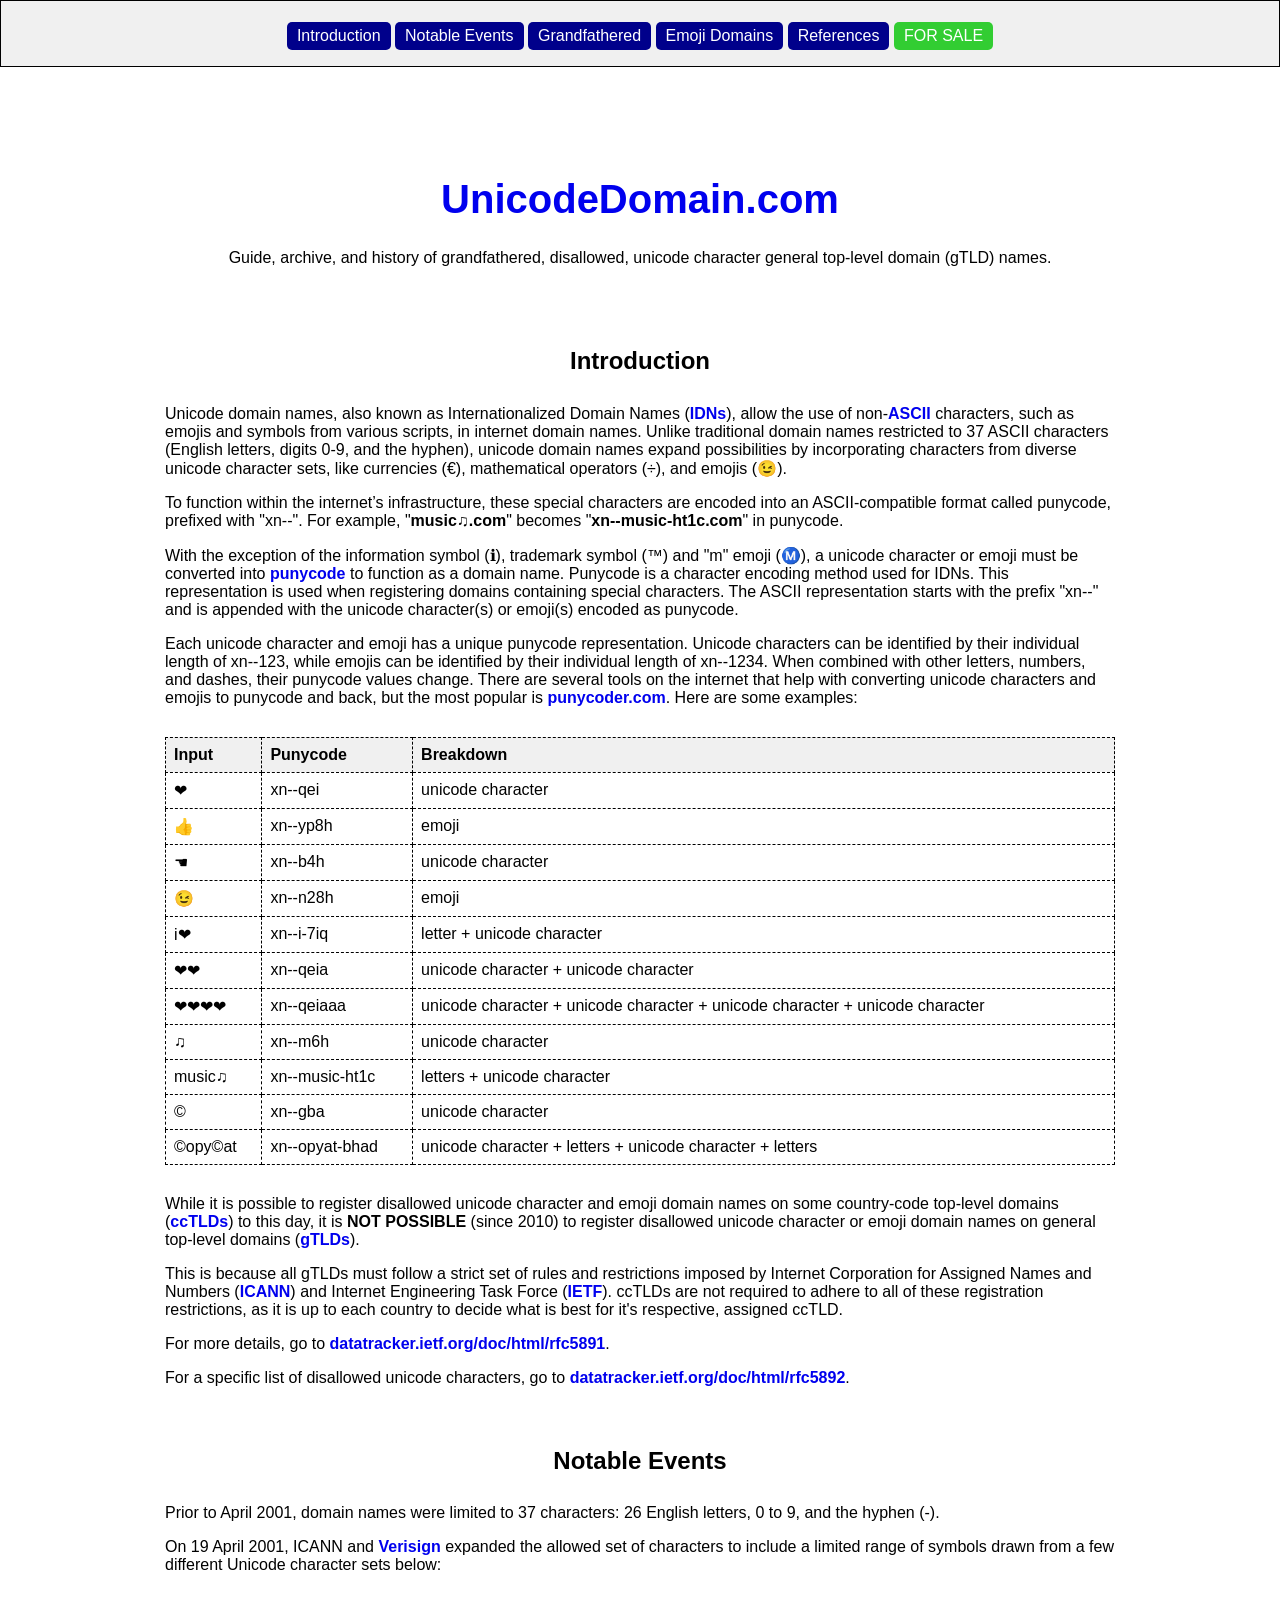
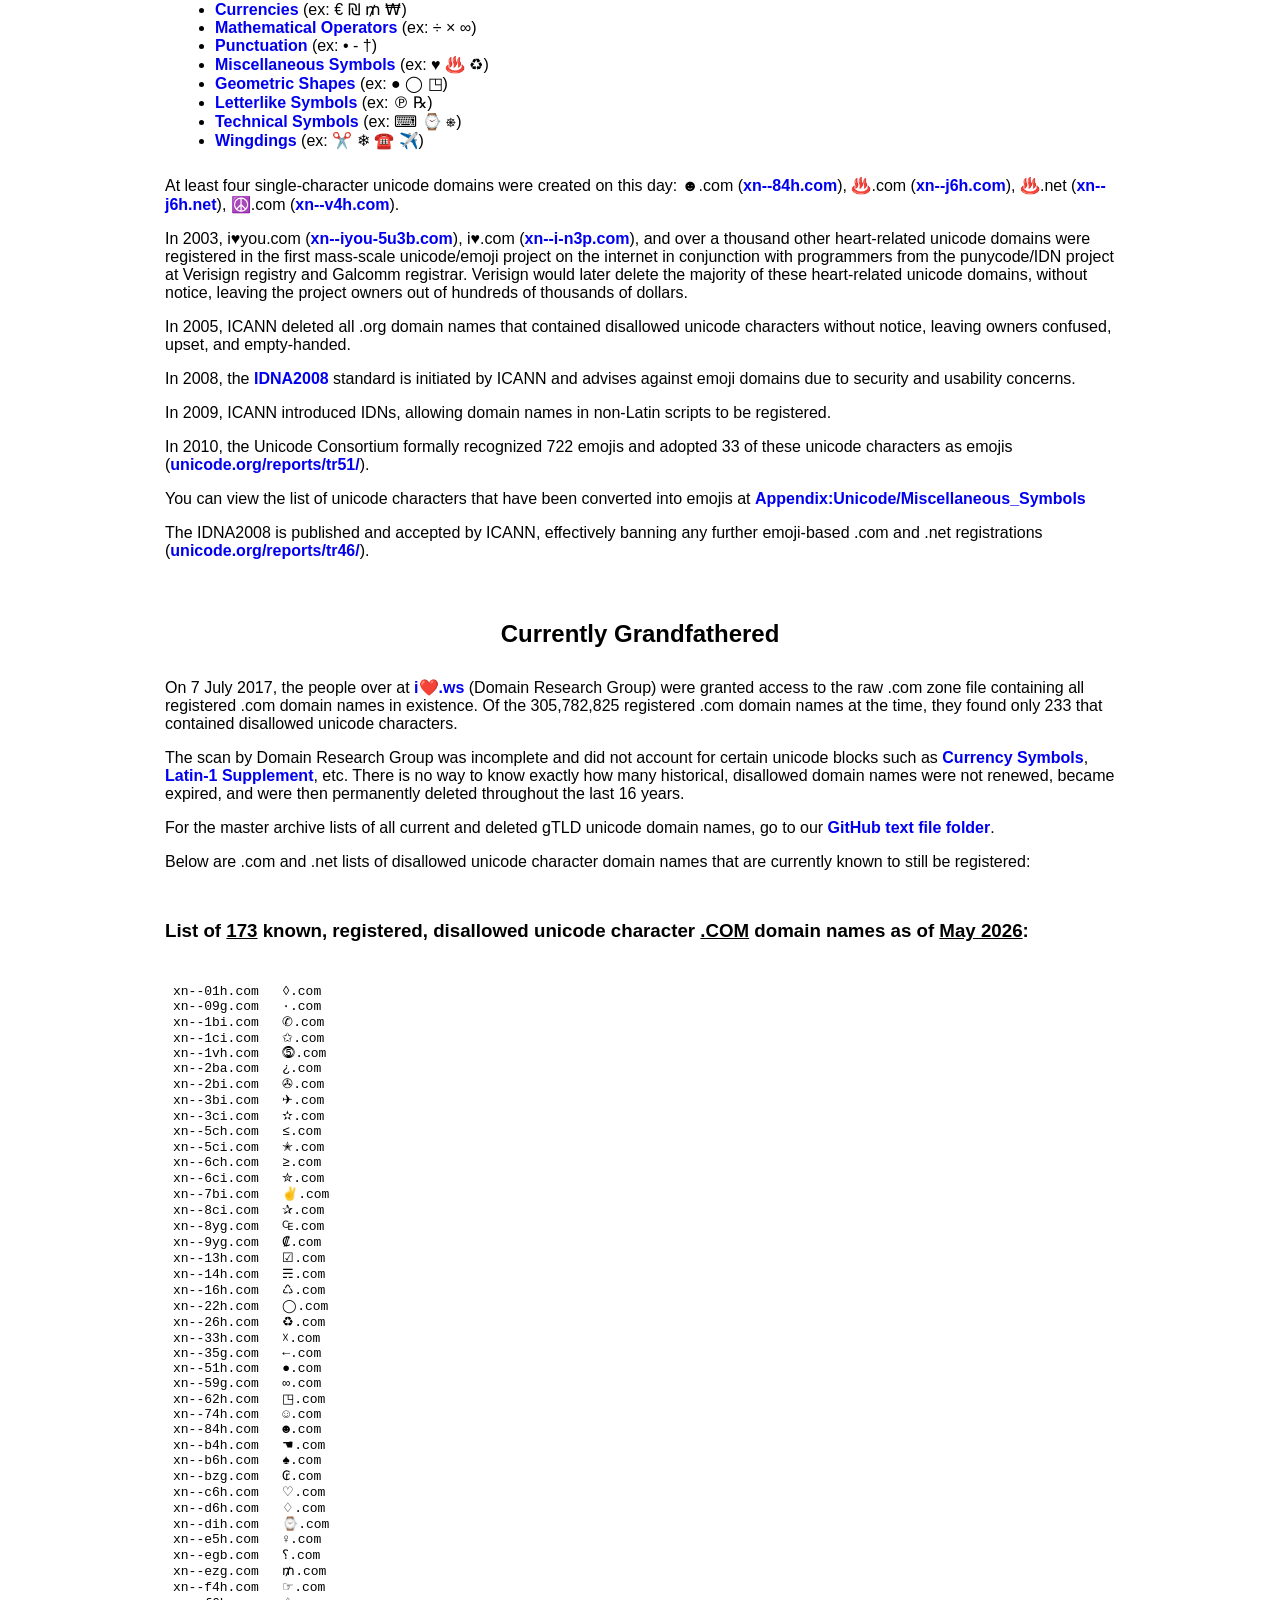
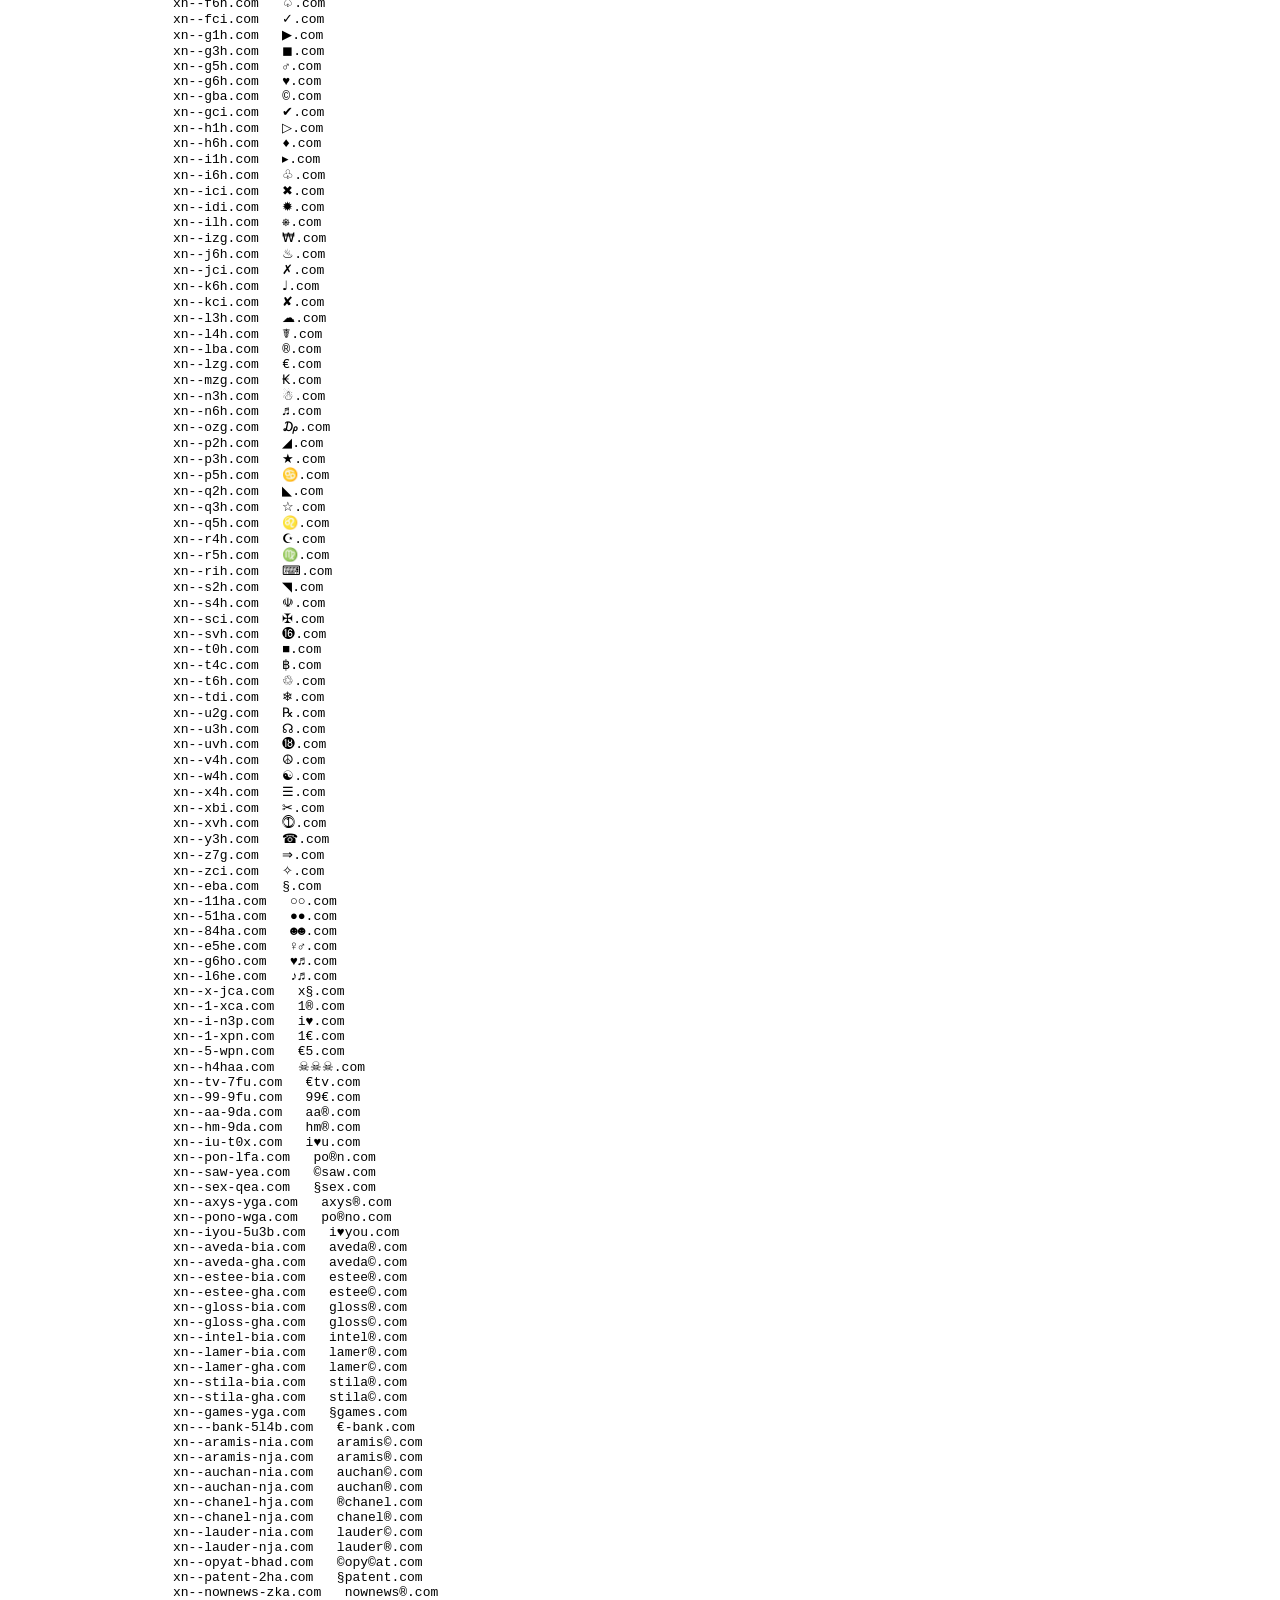
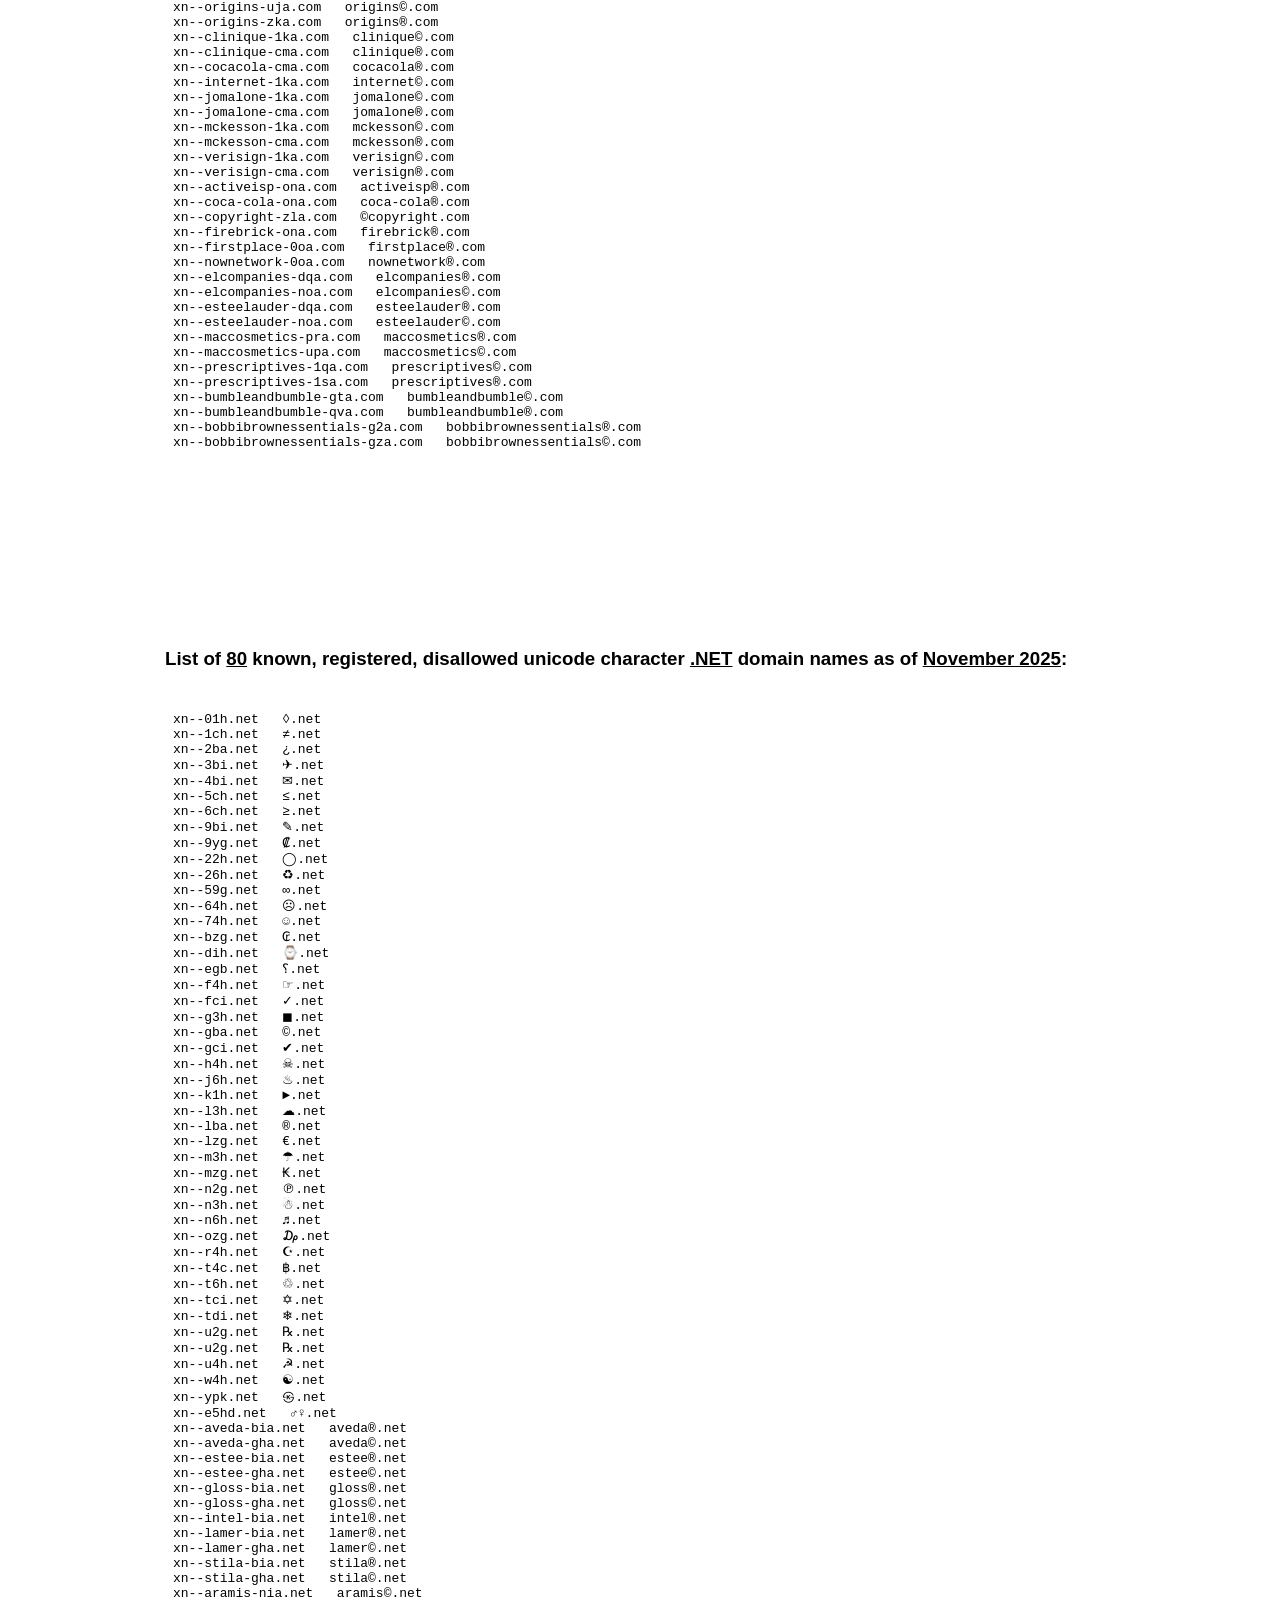
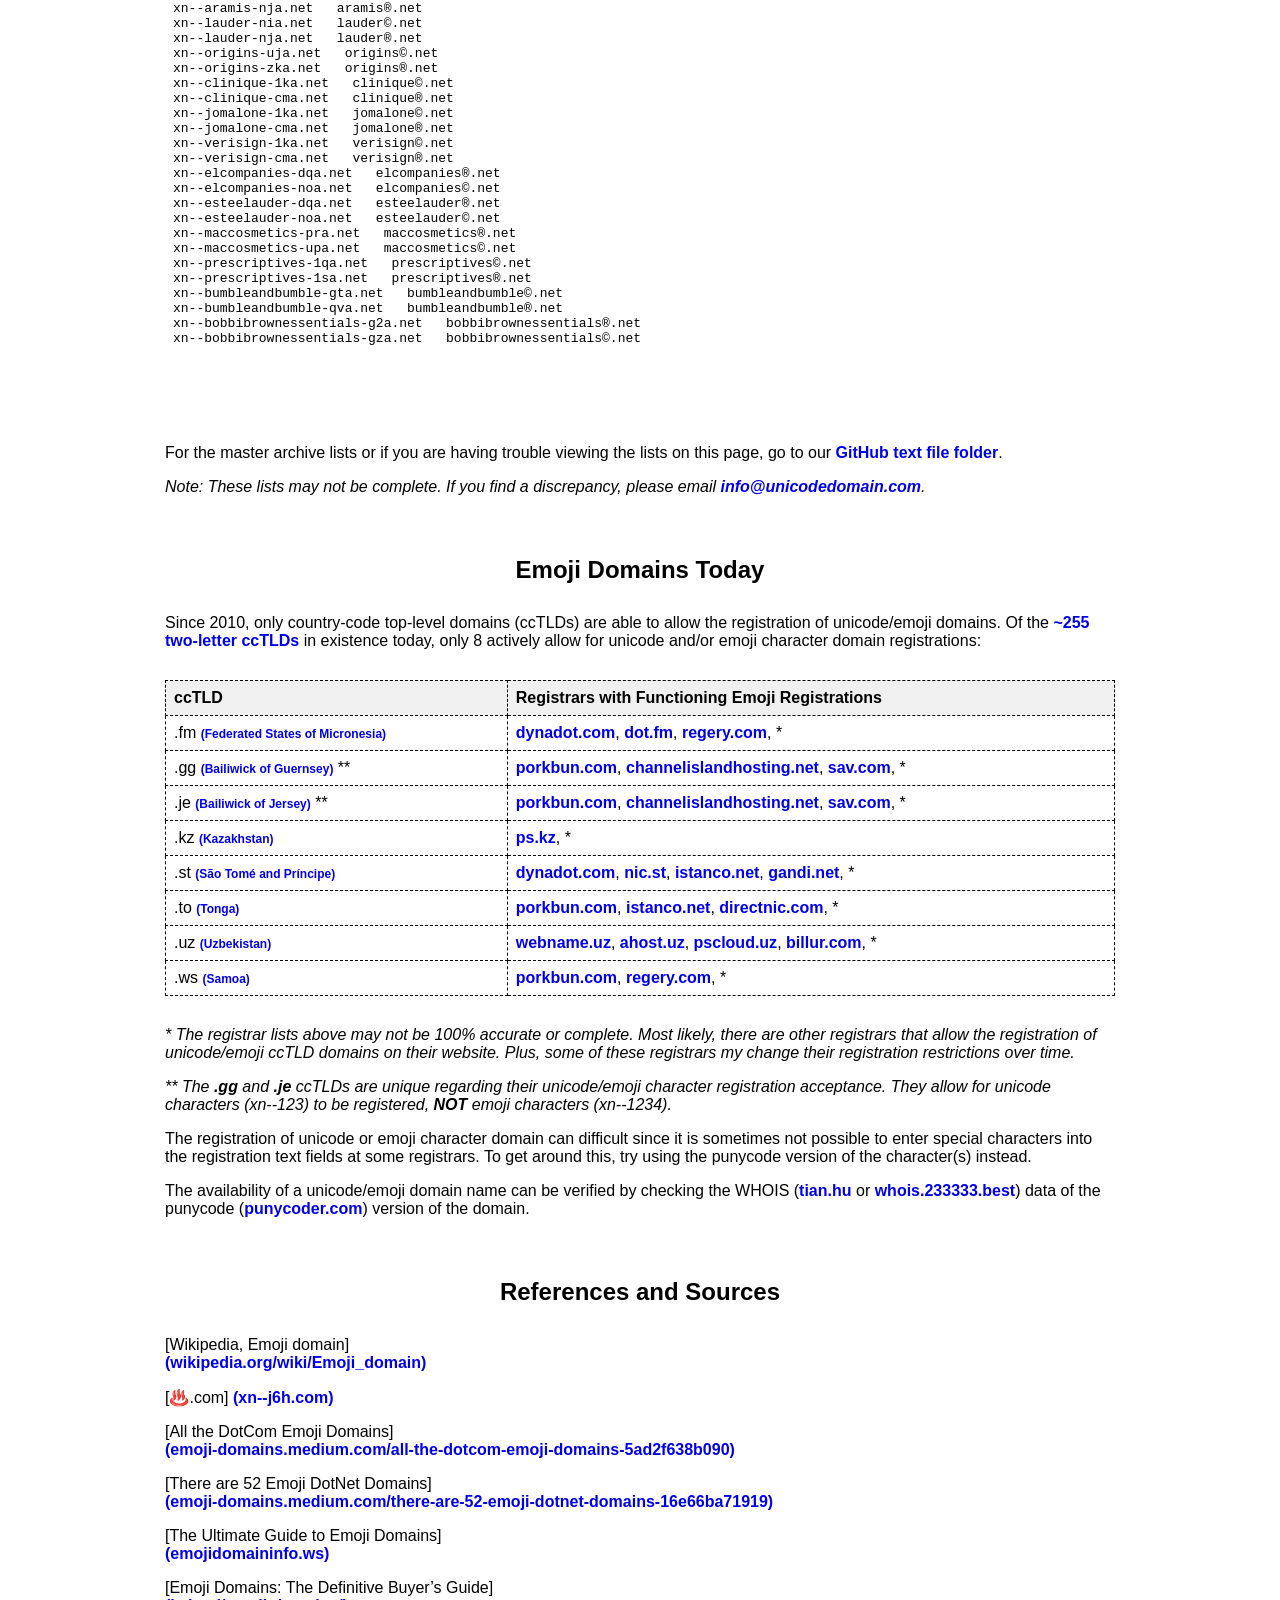
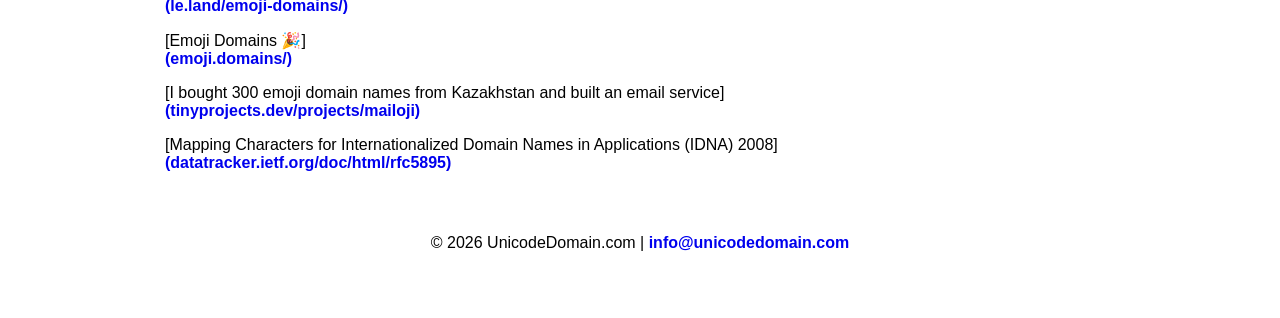
==== index.html @ c0818af1 "Add files via upload" ====
<!DOCTYPE html>
<html lang="en">
<head>

<!-- Google tag (gtag.js) -->
<script async src="https://www.googletagmanager.com/gtag/js?id=G-4V8CZNPH2Q"></script>
<script>
  window.dataLayer = window.dataLayer || [];
  function gtag(){dataLayer.push(arguments);}
  gtag('js', new Date());

  gtag('config', 'G-4V8CZNPH2Q');
</script>
 
<meta charset="UTF-8">
<meta name="viewport" content="width=device-width, initial-scale=1.0">
<title>Unicode Domain Guide - History of Unicode/Emoji Domains</title>
<link rel="apple-touch-icon" sizes="180x180" href="favicon/apple-touch-icon.png">
<link rel="icon" type="image/png" sizes="32x32" href="favicon/favicon-32x32.png">
<link rel="icon" type="image/png" sizes="16x16" href="favicon/favicon-16x16.png">
<link rel="manifest" href="favicon/site.webmanifest">
<link rel="stylesheet" href="css/style.css">
</head>

<body>
<div id="nav-header">
<ul>
    <li><a href="#intro">Introduction</a></li>
    <li><a href="#event">Notable Events</a></li>
    <li><a href="#current">Grandfathered</a></li>
    <li><a href="#today">Emoji Domains</a></li>
    <li><a href="#reference">References</a></li>
    <li class="sale-btn"><a href="https://namerie.com/list/?utm_source=unicodedomain.com" target="_blank">FOR SALE</a></li>
</ul>
</div> 
<div class="container">
<h1 class="header-link"><a href="http://unicodedomain.com">UnicodeDomain.com</a></h1>
<p style="text-align: center; padding-bottom: 20px;">Guide, archive, and history of grandfathered, disallowed, unicode character general top-level domain (gTLD) names.</p>


<h2 id="intro">Introduction</h2>

<p>Unicode domain names, also known as Internationalized Domain Names (<a href="https://wikipedia.org/wiki/Internationalized_domain_name" target="_blank">IDNs</a>), allow the use of non-<a href="https://wikipedia.org/wiki/ASCII" target="_blank">ASCII</a> characters, such as emojis and symbols from various scripts, in internet domain names. Unlike traditional domain names restricted to 37 ASCII characters (English letters, digits 0-9, and the hyphen), unicode domain names expand possibilities by incorporating characters from diverse unicode character sets, like currencies (€), mathematical operators (÷), and emojis (😉).</p>

<p>To function within the internet’s infrastructure, these special characters are encoded into an ASCII-compatible format called punycode, prefixed with "xn--". For example, "<b>music♫.com</b>" becomes "<b>xn--music-ht1c.com</b>" in punycode.</p>

<p>With the exception of the information symbol (ℹ), trademark symbol (™️) and "m" emoji (Ⓜ️), a unicode character or emoji must be converted into <a href="https://wikipedia.org/wiki/Punycode" target="_blank">punycode</a> to function as a domain name. Punycode is a character encoding method used for IDNs. This representation is used when registering domains containing special characters. The ASCII representation starts with the prefix "xn--" and is appended with the unicode character(s) or emoji(s) encoded as punycode.</p>

<p>Each unicode character and emoji has a unique punycode representation. Unicode characters can be identified by their individual length of xn--123, while emojis can be identified by their individual length of xn--1234. When combined with other letters, numbers, and dashes, their punycode values change. There are several tools on the internet that help with converting unicode characters and emojis to punycode and back, but the most popular is <a href="https://punycoder.com/" target="_blank">punycoder.com</a>. Here are some examples:</p>

<table id="cc-table">
  <tr>
    <th>Input</th>
    <th>Punycode</th>
    <th>Breakdown</th>
  </tr>
  <tr>
    <td>❤</td>
    <td>xn--qei</td>
    <td>unicode character</td>
  </tr>
  <tr>
    <td>👍</td>
    <td>xn--yp8h</td>
    <td>emoji</td>
  </tr>
  <tr>
    <td>☚</td>
    <td>xn--b4h</td>
    <td>unicode character</td>
  </tr>
  <tr>
    <td>😉</td>
    <td>xn--n28h</td>
    <td>emoji</td>
  </tr>
  <tr>
    <td>i❤</td>
    <td>xn--i-7iq</td>
    <td>letter + unicode character</td>
  </tr>
  <tr>
    <td>❤❤</td>
    <td>xn--qeia</td>
    <td>unicode character + unicode character</td>
  </tr>
  <tr>
    <td>❤❤❤❤</td>
    <td>xn--qeiaaa</td>
    <td>unicode character + unicode character + unicode character + unicode character</td>
  </tr>
  <tr>
    <td>♫</td>
    <td>xn--m6h</td>
    <td>unicode character</td>
  </tr> 
  <tr>
    <td>music♫</td>
    <td>xn--music-ht1c</td>
    <td>letters + unicode character</td>
  </tr>
  <tr>
    <td>©</td>
    <td>xn--gba</td>
    <td>unicode character</td>
  </tr>
  <tr>
    <td>©opy©at</td>
    <td>xn--opyat-bhad</td>
    <td>unicode character + letters + unicode character + letters</td>
  </tr>
</table>

<p>While it is possible to register disallowed unicode character and emoji domain names on some country-code top-level domains (<a href="https://wikipedia.org/wiki/Country_code_top-level_domain" target="_blank">ccTLDs</a>) to this day, it is <b>NOT POSSIBLE</b> (since 2010) to register disallowed unicode character or emoji domain names on general top-level domains (<a href="https://wikipedia.org/wiki/Generic_top-level_domain" target="_blank">gTLDs</a>).</p>

<p>This is because all gTLDs must follow a strict set of rules and restrictions imposed by Internet Corporation for Assigned Names and Numbers (<a href="https://wikipedia.org/wiki/ICANN" target="_blank">ICANN</a>) and Internet Engineering Task Force (<a href="https://wikipedia.org/wiki/Internet_Engineering_Task_Force" target="_blank">IETF</a>). ccTLDs are not required to adhere to all of these registration restrictions, as it is up to each country to decide what is best for it's respective, assigned ccTLD.</p>

<p>For more details, go to <a href="https://datatracker.ietf.org/doc/html/rfc5891">datatracker.ietf.org/doc/html/rfc5891</a>.</p>

<p>For a specific list of disallowed unicode characters, go to <a href="https://datatracker.ietf.org/doc/html/rfc5892">datatracker.ietf.org/doc/html/rfc5892</a>.


<h2 id="event">Notable Events</h2>
<p>Prior to April 2001, domain names were limited to 37 characters: 26 English letters, 0 to 9, and the hyphen (-).</p>

On 19 April 2001, ICANN and <a href="https://wikipedia.org/wiki/Verisign" target="_blank">Verisign</a> expanded the allowed set of characters to include a limited range of symbols drawn from a few different Unicode character sets below:
<ul class="ul-list">
<li><a href="https://wikipedia.org/wiki/Currency_Symbols_(Unicode_block)" target="_blank">Currencies</a> (ex: € ₪ ₥ ₩)</li>
<li><a href="https://wikipedia.org/wiki/Mathematical_Operators_(Unicode_block)" target="_blank">Mathematical Operators</a> (ex: ÷ × ∞)</li>
<li><a href="https://wikipedia.org/wiki/General_Punctuation" target="_blank">Punctuation</a> (ex: • ‐ †)</li>
<li><a href="https://wikipedia.org/wiki/Miscellaneous_Symbols" target="_blank">Miscellaneous Symbols</a> (ex: ♥ ♨️ ♻)</li>
<li><a href="https://wikipedia.org/wiki/Geometric_Shapes_(Unicode_block)" target="_blank">Geometric Shapes</a> (ex: ● ◯ ◳)</li>
<li><a href="https://wikipedia.org/wiki/Letterlike_Symbols" target="_blank">Letterlike Symbols</a> (ex: ℗ ℞)</li>
<li><a href="https://wikipedia.org/wiki/Miscellaneous_Technical" target="_blank">Technical Symbols</a> (ex: ⌨ ⌚ ⎈)</li>
<li><a href="https://wikipedia.org/wiki/Wingdings" target="_blank">Wingdings</a> (ex: ✂️ ❄ ☎️ ✈️)</li>
</ul>

<p>At least four single-character unicode domains were created on this day:  ☻.com (<a href="http://xn--84h.com" target="_blank">xn--84h.com</a>), ♨️.com (<a href="http://xn--j6h.com" target="_blank">xn--j6h.com</a>), ♨️.net (<a href="http://xn--j6h.net" target="_blank">xn--j6h.net</a>), ☮️.com (<a href="http://xn--v4h.com" target="_blank">xn--v4h.com</a>).

<p>In 2003, i♥you.com (<a href="http://xn--iyou-5u3b.com" target="_blank">xn--iyou-5u3b.com</a>), i♥.com (<a href="http://xn--i-n3p.com" target="_blank">xn--i-n3p.com</a>), and over a thousand other heart-related unicode domains were registered in the first mass-scale unicode/emoji project on the internet in conjunction with programmers from the punycode/IDN project at Verisign registry and Galcomm registrar. Verisign would later delete the majority of these heart-related unicode domains, without notice, leaving the project owners out of hundreds of thousands of dollars.</p>

<p>In 2005, ICANN deleted all .org domain names that contained disallowed unicode characters without notice, leaving owners confused, upset, and empty-handed.</p>

<p>In 2008, the <a href="https://datatracker.ietf.org/doc/html/rfc5895" target="_blank">IDNA2008</a> standard is initiated by ICANN and advises against emoji domains due to security and usability concerns.</p>

<p>In 2009, ICANN introduced IDNs, allowing domain names in non-Latin scripts to be registered.</p>

<p>In 2010, the Unicode Consortium formally recognized 722 emojis and adopted 33 of these unicode characters as emojis (<a href="https://www.unicode.org/reports/tr51/" target="_blank">unicode.org/reports/tr51/</a>).</p>

<p>You can view the list of unicode characters that have been converted into emojis at <a href="https://wiktionary.org/wiki/Appendix:Unicode/Miscellaneous_Symbols" target="_blank">Appendix:Unicode/Miscellaneous_Symbols</a>

<p>The IDNA2008 is published and accepted by ICANN, effectively banning any further emoji-based .com and .net registrations (<a href="https://www.unicode.org/reports/tr46/" target="_blank">unicode.org/reports/tr46/</a>).</p>


<h2 id="current">Currently Grandfathered</h2>

<p>On 7 July 2017, the people over at <a href="http://i❤️.ws" target="_blank">i❤️.ws</a> (Domain Research Group) were granted access to the raw .com zone file containing all registered .com domain names in existence. Of the 305,782,825 registered .com domain names at the time, they found only 233 that contained disallowed unicode characters.</p>
  
<p>The scan by Domain Research Group was incomplete and did not account for certain unicode blocks such as <a href="https://unicodeplus.com/block/20A0" target="_blank">Currency Symbols</a>, <a href="https://unicodeplus.com/block/0080" target="_blank">Latin-1 Supplement</a>, etc. There is no way to know exactly how many historical, disallowed domain names were not renewed, became expired, and were then permanently deleted throughout the last <script>document.write(new Date().getFullYear() - 2010)</script> years.</p>

<p>For the master archive lists of all current and deleted gTLD unicode domain names, go to our <a href="https://github.com/uimc/udg/tree/main/files" target="_blank">GitHub text file folder</a>.</p>
  
<p>Below are .com and .net lists of disallowed unicode character domain names that are currently known to still be registered:</p>


<h3>List of <u>173</u> known, registered, disallowed unicode character <u>.COM</u> domain names as of <u>May 2026</u>:</h3>

<object data="files/2026-disallowed-com.txt" class="com-text-display">Not able to display</object>


<h3>List of <u>80</u> known, registered, disallowed unicode character <u>.NET</u> domain names as of <u>November 2025</u>:</h3>

<object data="files/2026-disallowed-net.txt" class="net-text-display">Not able to display</object></td>

<p>For the master archive lists or if you are having trouble viewing the lists on this page, go to our <a href="https://github.com/uimc/udg/tree/main/files" target="_blank">GitHub text file folder</a>.</p>

<p><i>Note: These lists may not be complete. If you find a discrepancy, please email <a href="mailto:info@unicodedomain.com">info@unicodedomain.com</a>.</i></p>


<h2 id="today">Emoji Domains Today</h2>

<p>Since 2010, only country-code top-level domains (ccTLDs) are able to allow the registration of unicode/emoji domains. Of the <a href="https://wikipedia.org/wiki/Country_code_top-level_domain" target="_blank">~255 two-letter ccTLDs</a> in existence today, only 8 actively allow for unicode and/or emoji character domain registrations:</p>

<table id="cc-table">
  <tr>
    <th>ccTLD</th>
    <th>Registrars with Functioning Emoji Registrations</th>
  </tr>
  <tr>
    <td>.fm <a class="sm-a" href="https://wikipedia.org/wiki/.fm" target="_blank">(Federated States of Micronesia)</a></td>
    <td>
      <a href="https://www.dynadot.com/?rsc=grandfathered&rsctrn=grandfathered&rscreg=grandfathered&rsceh=grandfathered&rscsb=grandfathered&rscco=grandfathered&rscbo=grandfathered" target="_blank">dynadot.com</a>, 
      <a href="https://dot.fm/" target="_blank">dot.fm</a>, 
      <a href="https://regery.com/en?pr=konnnev" target="_blank">regery.com</a>, *
    </td>
  </tr>
  <tr>
    <td>.gg <a class="sm-a" href="https://wikipedia.org/wiki/.gg" target="_blank">(Bailiwick of Guernsey)</a> **</td>
    <td>
      <a href="https://porkbun.com" target="_blank">porkbun.com</a>, 
      <a href="https://channelislandhosting.net/" target="_blank">channelislandhosting.net</a>, 
      <a href="https://sav.com" target="_blank">sav.com</a>, *
    </td>
  </tr>
  <tr>
    <td>.je <a class="sm-a" href="https://wikipedia.org/wiki/.je" target="_blank">(Bailiwick of Jersey)</a> **</td>
    <td>
      <a href="https://porkbun.com" target="_blank">porkbun.com</a>, 
      <a href="https://channelislandhosting.net/" target="_blank">channelislandhosting.net</a>, 
      <a href="https://sav.com" target="_blank">sav.com</a>, *
    </td>
  </tr>
  <tr>
    <td>.kz <a class="sm-a" href="https://wikipedia.org/wiki/.kz" target="_blank">(Kazakhstan)</a></td>
    <td>
      <a href="https://ps.kz" target="_blank">ps.kz</a>, *
    </td>
  </tr>
  <tr>
    <td>.st <a class="sm-a" href="https://wikipedia.org/wiki/.st" target="_blank">(São Tomé and Príncipe)</a></td>
    <td>
      <a href="https://www.dynadot.com/?rsc=grandfathered&rsctrn=grandfathered&rscreg=grandfathered&rsceh=grandfathered&rscsb=grandfathered&rscco=grandfathered&rscbo=grandfathered" target="_blank">dynadot.com</a>, 
      <a href="https://nic.st/" target="_blank">nic.st</a>, 
      <a href="https://istanco.net/" target="_blank">istanco.net</a>, 
      <a href="https://gandi.net" target="_blank">gandi.net</a>, *
    </td>
  </tr>
  <tr>
    <td>.to <a class="sm-a" href="https://wikipedia.org/wiki/.to" target="_blank">(Tonga)</a></td>
    <td>
      <a href="https://porkbun.com" target="_blank">porkbun.com</a>, 
      <a href="https://istanco.net/" target="_blank">istanco.net</a>, 
      <a href="https://directnic.com/" target="_blank">directnic.com</a>, *
    </td>
  </tr>
  <tr>
    <td>.uz <a class="sm-a" href="https://wikipedia.org/wiki/.uz" target="_blank">(Uzbekistan)</a></td>
    <td>
      <a href="https://webname.uz/" target="_blank">webname.uz</a>, 
      <a href="https://ahost.uz/" target="_blank">ahost.uz</a>, 
      <a href="https://pscloud.uz/" target="_blank">pscloud.uz</a>, 
      <a href="https://billur.com/" target="_blank">billur.com</a>, *
    </td>
  </tr>
  <tr>
    <td>.ws <a class="sm-a" href="https://wikipedia.org/wiki/.ws" target="_blank">(Samoa)</a></td>
    <td>
      <a href="https://porkbun.com">porkbun.com</a>, 
      <a href="https://regery.com/en?pr=konnnev">regery.com</a>, *
    </td>
  </tr>
</table>

<p><i>* The registrar lists above may not be 100% accurate or complete. Most likely, there are other registrars that allow the registration of unicode/emoji ccTLD domains on their website. Plus, some of these registrars my change their registration restrictions over time.</i></p>

<p><i>** The <b>.gg</b> and <b>.je</b> ccTLDs are unique regarding their unicode/emoji character registration acceptance. They allow for unicode characters (xn--123) to be registered, <b>NOT</b> emoji characters (xn--1234).</i></p>

<p>The registration of unicode or emoji character domain can difficult since it is sometimes not possible to enter special characters into the registration text fields at some registrars. To get around this, try using the punycode version of the character(s) instead.</p>

<p>The availability of a unicode/emoji domain name can be verified by checking the WHOIS (<a href="https://tian.hu/?utm_source=unicodedomain.com" target="_blank">tian.hu</a> or <a href="https://whois.233333.best/?utm_source=unicodedomain.com" target="_blank">whois.233333.best</a>) data of the punycode (<a href="https://punycoder.com/" target="_blank">punycoder.com</a>) version of the domain.</p>


<h2 id="reference">References and Sources</h2>

<div class="wordwrapper">
<p>[Wikipedia, Emoji domain]
<br><a href="https://wikipedia.org/wiki/Emoji_domain" target="_blank">(wikipedia.org/wiki/Emoji_domain)</a></p>
<p>[♨️.com]
<a href="https://www.xn--j6h.com/" target="_blank">(xn--j6h.com)</a></p>
<p>[All the DotCom Emoji Domains]
<br><a href="https://emoji-domains.medium.com/all-the-dotcom-emoji-domains-5ad2f638b090" target="_blank">(emoji-domains.medium.com/all-the-dotcom-emoji-domains-5ad2f638b090)</a></p>
<p>[There are 52 Emoji DotNet Domains]
<br><a href="https://emoji-domains.medium.com/there-are-52-emoji-dotnet-domains-16e66ba71919" target="_blank">(emoji-domains.medium.com/there-are-52-emoji-dotnet-domains-16e66ba71919)</a></p>
<p>[The Ultimate Guide to Emoji Domains]
<br><a href="https://emojidomaininfo.ws/" target="_blank">(emojidomaininfo.ws)</a></p>
<p>[Emoji Domains: The Definitive Buyer’s Guide]
<br><a href="https://le.land/emoji-domains/" target="_blank">(le.land/emoji-domains/)</a></p>
<p>[Emoji Domains 🎉]
<br><a href="https://emoji.domains/" target="_blank">(emoji.domains/)</a></p>
<p>[I bought 300 emoji domain names from Kazakhstan and built an email service]
<br><a href="https://tinyprojects.dev/projects/mailoji" target="_blank">(tinyprojects.dev/projects/mailoji)</a></p>
<p>[Mapping Characters for Internationalized Domain Names in Applications (IDNA) 2008]
<br><a href="https://datatracker.ietf.org/doc/html/rfc5895" target="_blank">(datatracker.ietf.org/doc/html/rfc5895)</a></p>
</div>

<footer>
  <p>© <script>document.write(new Date().getFullYear())</script> UnicodeDomain.com | 
  <a href="mailto:info@unicodedomain.com">info@unicodedomain.com</a></p>
</footer>

</div>

</body>
</html>
---- css/style.css ----
body { font-family: sans-serif; margin: 0; }
a { text-decoration: none; font-weight: bold; }

h1 { text-align: center; }
h2 { text-align: center; padding: 40px 0 10px 0; }
h3 { padding: 30px 0 10px 0; }

ul { padding: 0; margin: 16px 0; }
.ul-list { padding: 10px 10px 10px 50px; }

.container { max-width: 950px; margin: auto; padding: 20px; margin-top: 30px; margin-bottom: 30px; border: 0px dashed; }

a:link { background-color: transparent; text-decoration: none; }
a:visited { color: #0000FF; text-decoration: none; }
a:hover { color: #FFF; background-color: #0000FF; text-decoration: none; }

#nav-header a { margin: 5px 0 0px 0; font-weight: normal; display: inline-block; padding: 5px 10px; background-color: darkblue; color: #ffffff; text-decoration: none; border-radius: 5px; text-align: center; }
#nav-header a:hover { background-color: blue; }

#nav-header .sale-btn a { background-color: limegreen; }
#nav-header .sale-btn a:hover { background-color: lime; }

.header-link { margin-top: 60px; font-size: 40px; }

.com-text-display { height: 2825px; width: 500px; }
.net-text-display { height: 1325px; width: 500px; }

.wordwrapper { word-wrap: break-word; }

#nav-header { position: sticky; top: 0; background: #f0f0f0; border: 1px solid; text-align: center; }
#nav-header li { display: inline; padding: 10px 0px; }

#cc-table { border-collapse: collapse; width: 100%; margin: 30px 0; }
td, th { border: 1px solid #dddddd; text-align: left; padding: 8px; border: 1px dashed; }
th { background-color: #f0f0f0; }

.sm-a { position: relative; font-size: 75%; }

footer { padding: 30px 0 0 0; text-align: center; }

@media screen and (max-width: 768px) {
  .com-text-display, .net-text-display { width: 300px; }
  .com-text-display { height: 3050px; }
  .net-text-display { height: 1500px; }
  .header-logo { max-width: 75vw; }
  .ul-list { padding: 10px 10px 10px 30px; }
  .header-link { font-size: 7vmin; }
  .container { border: none; }
  ul { margin: 10px 0; }
}
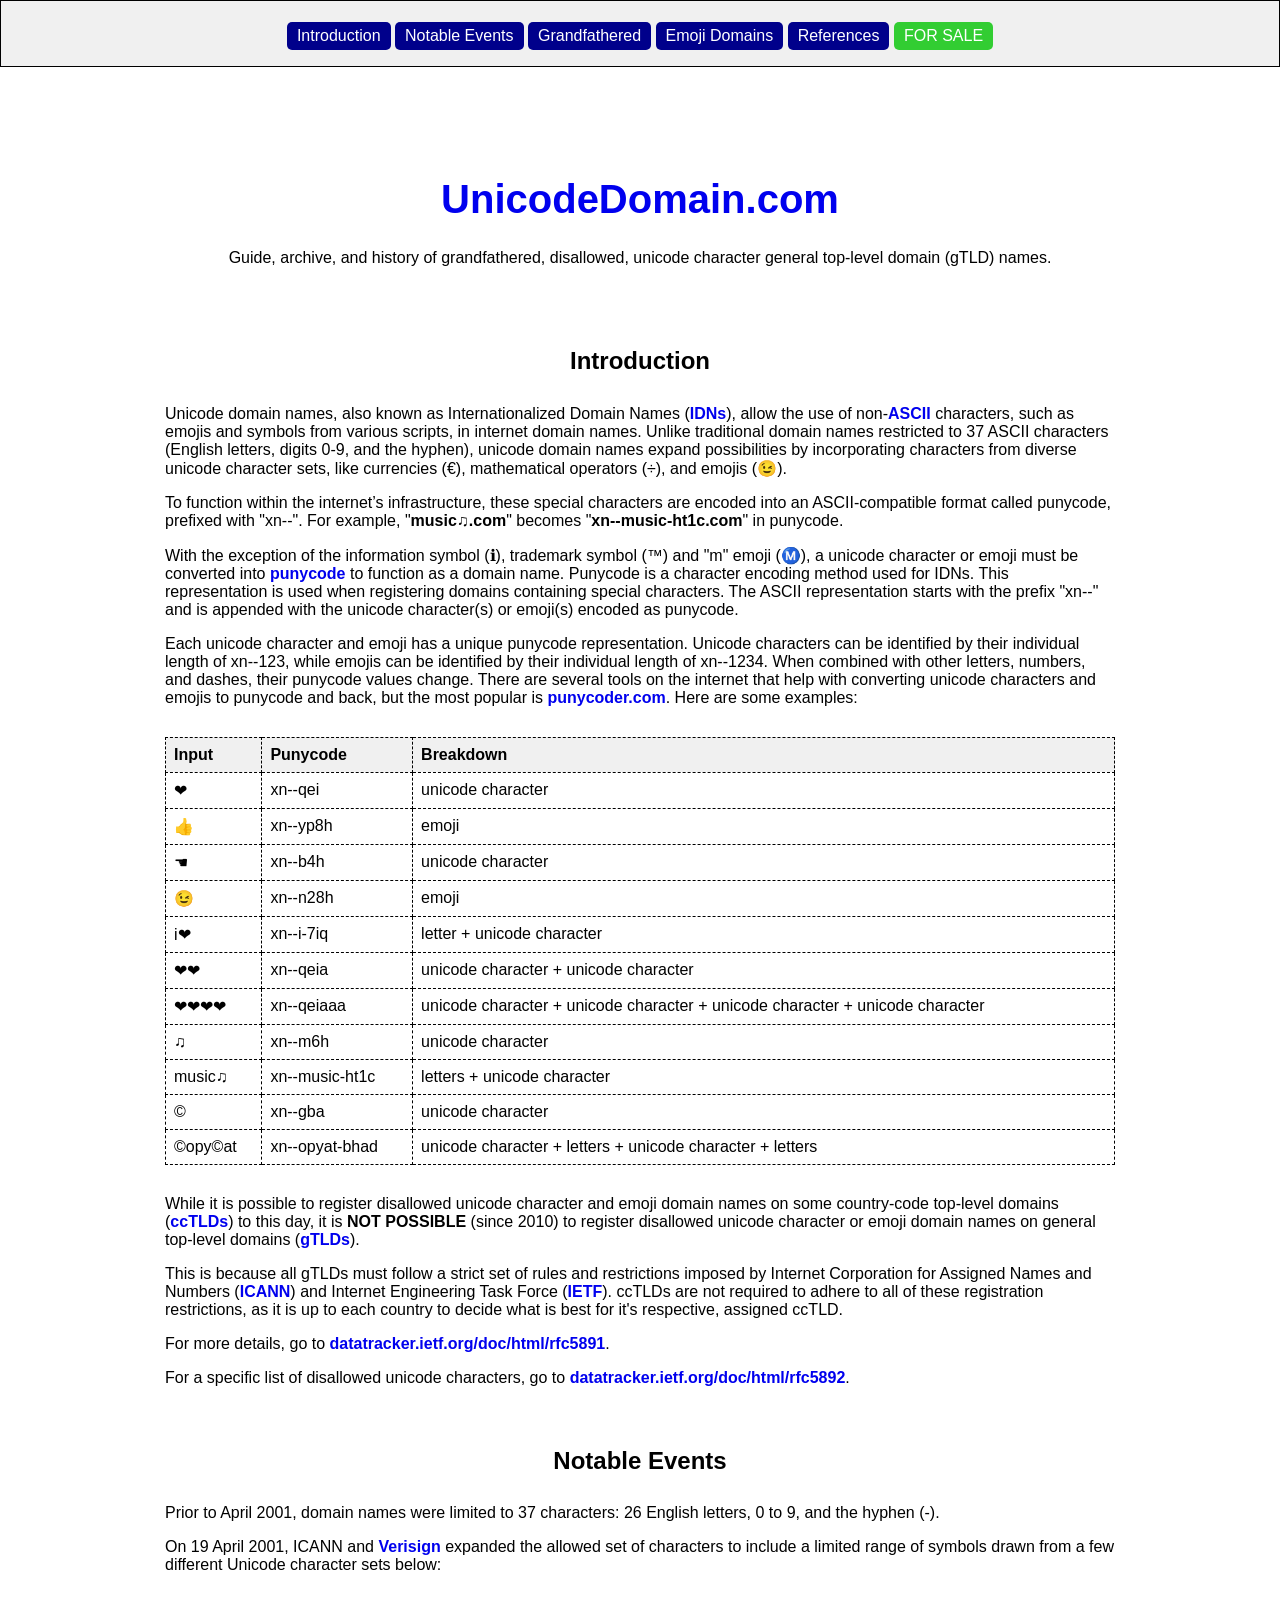
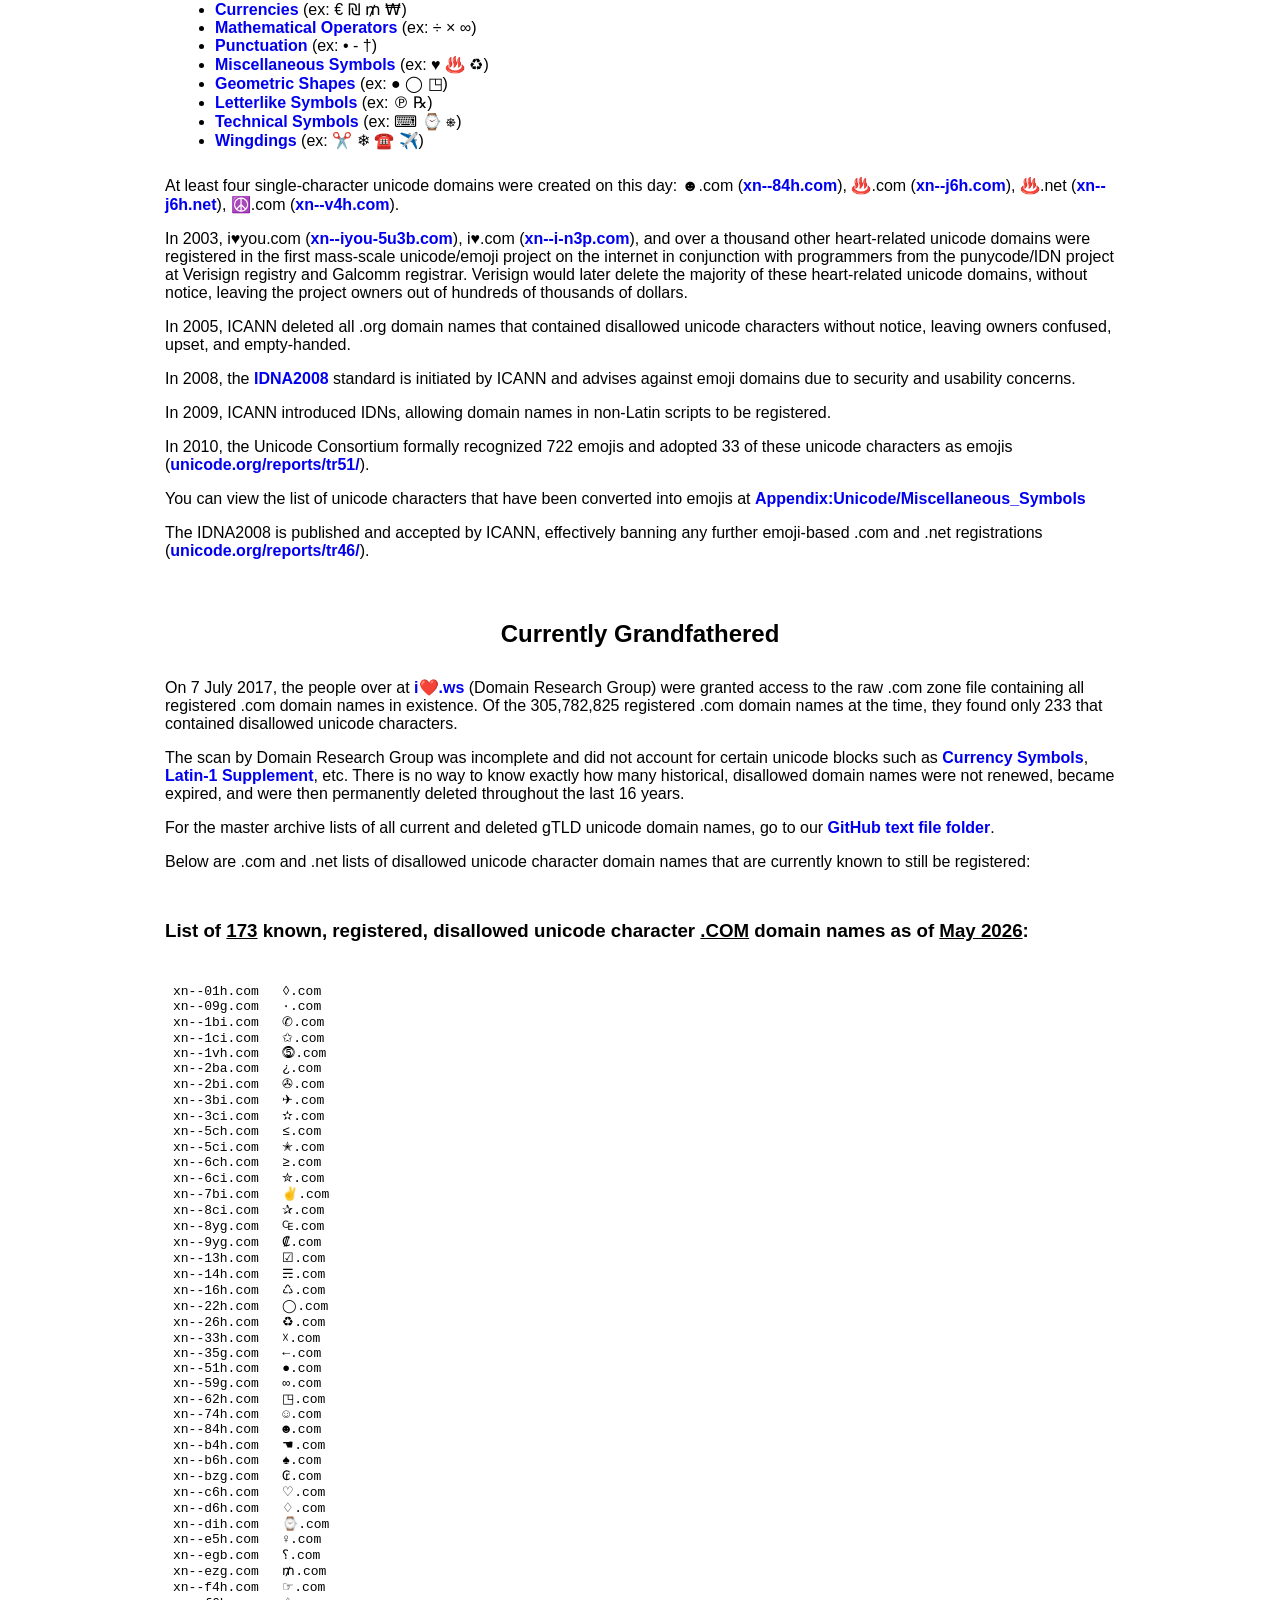
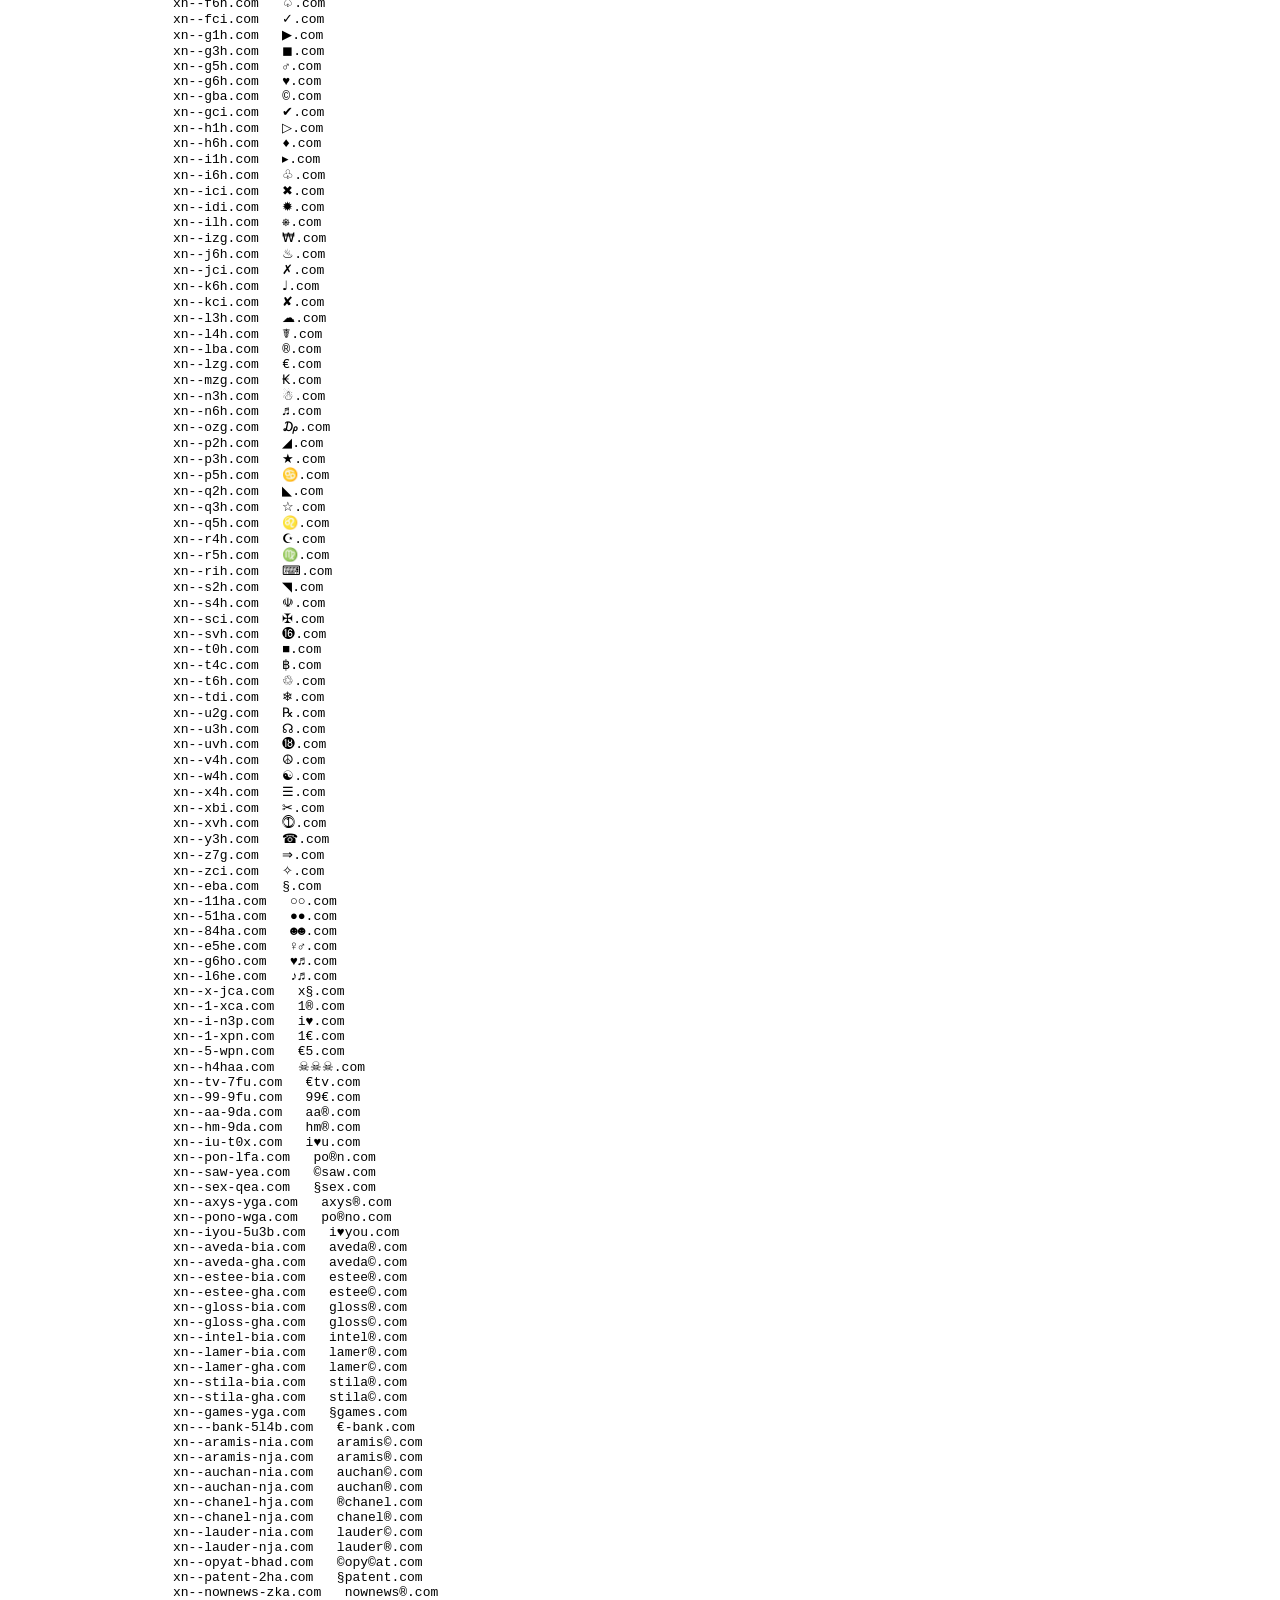
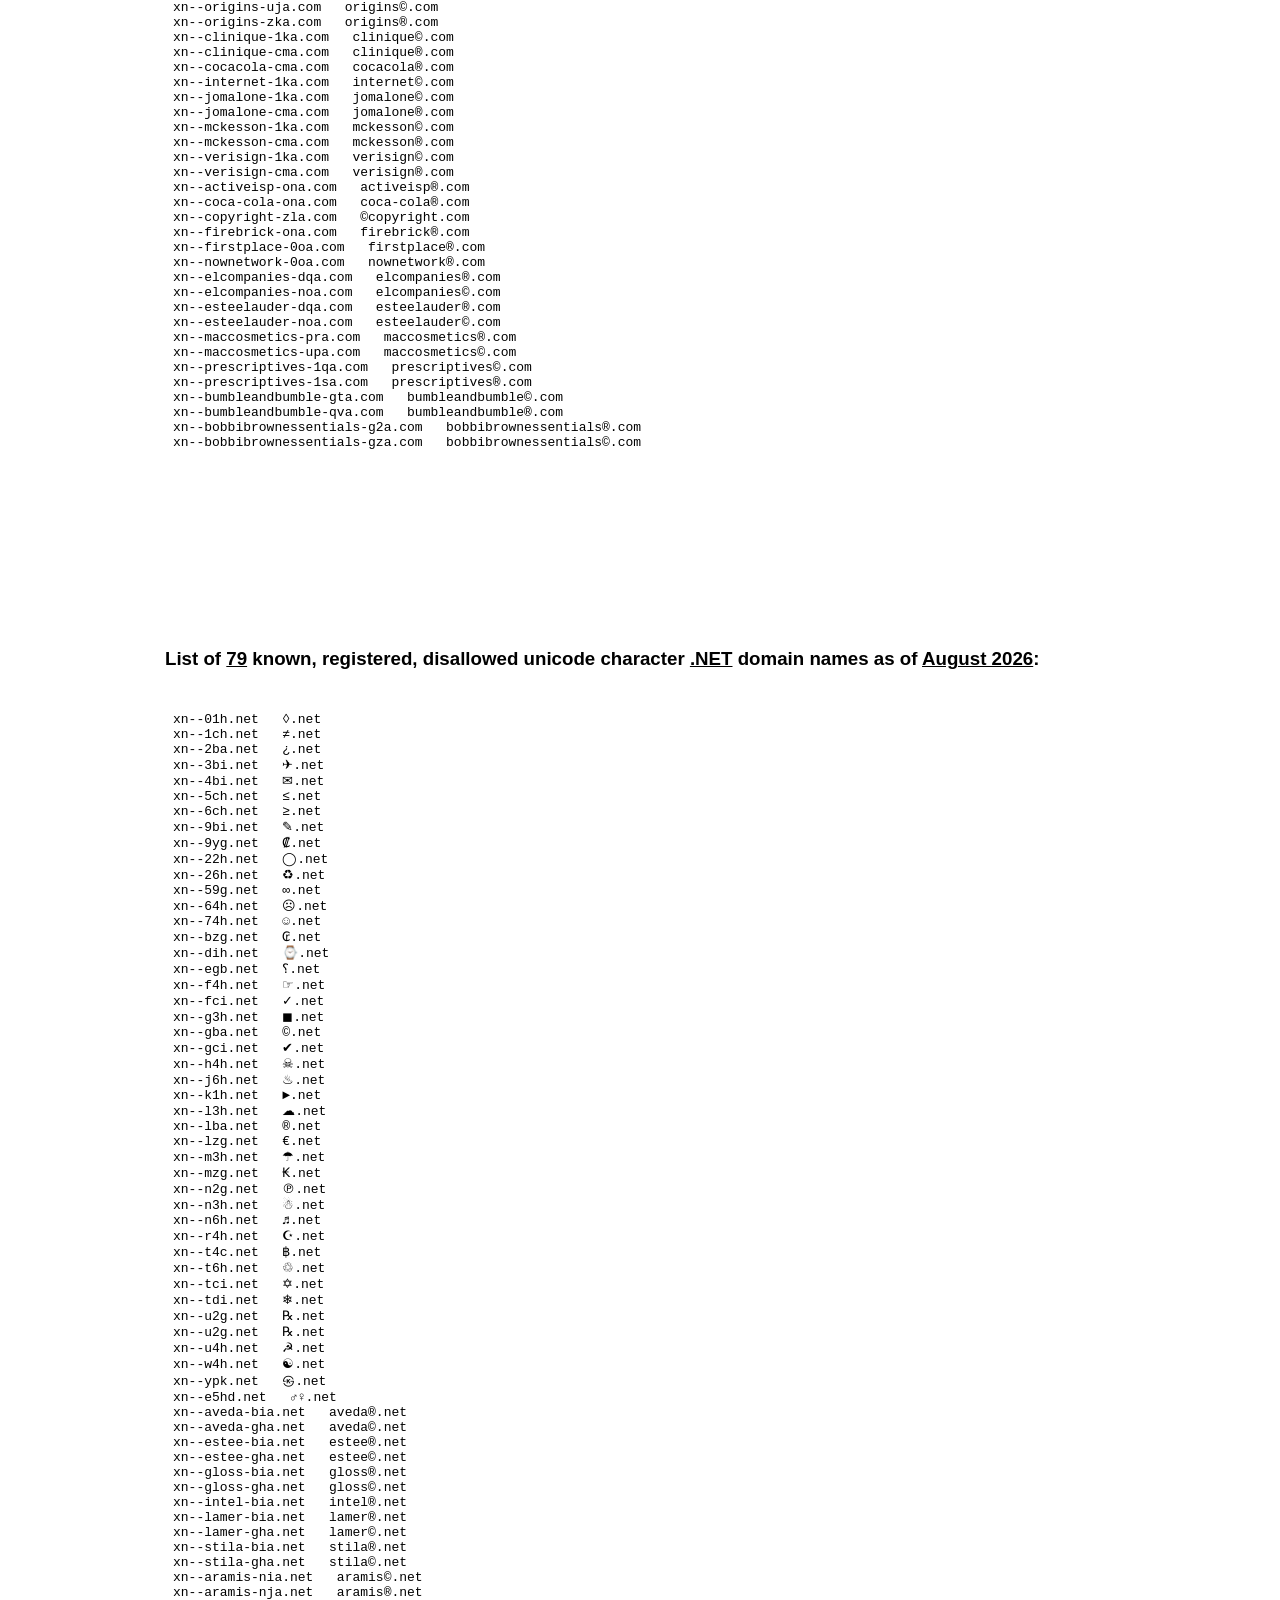
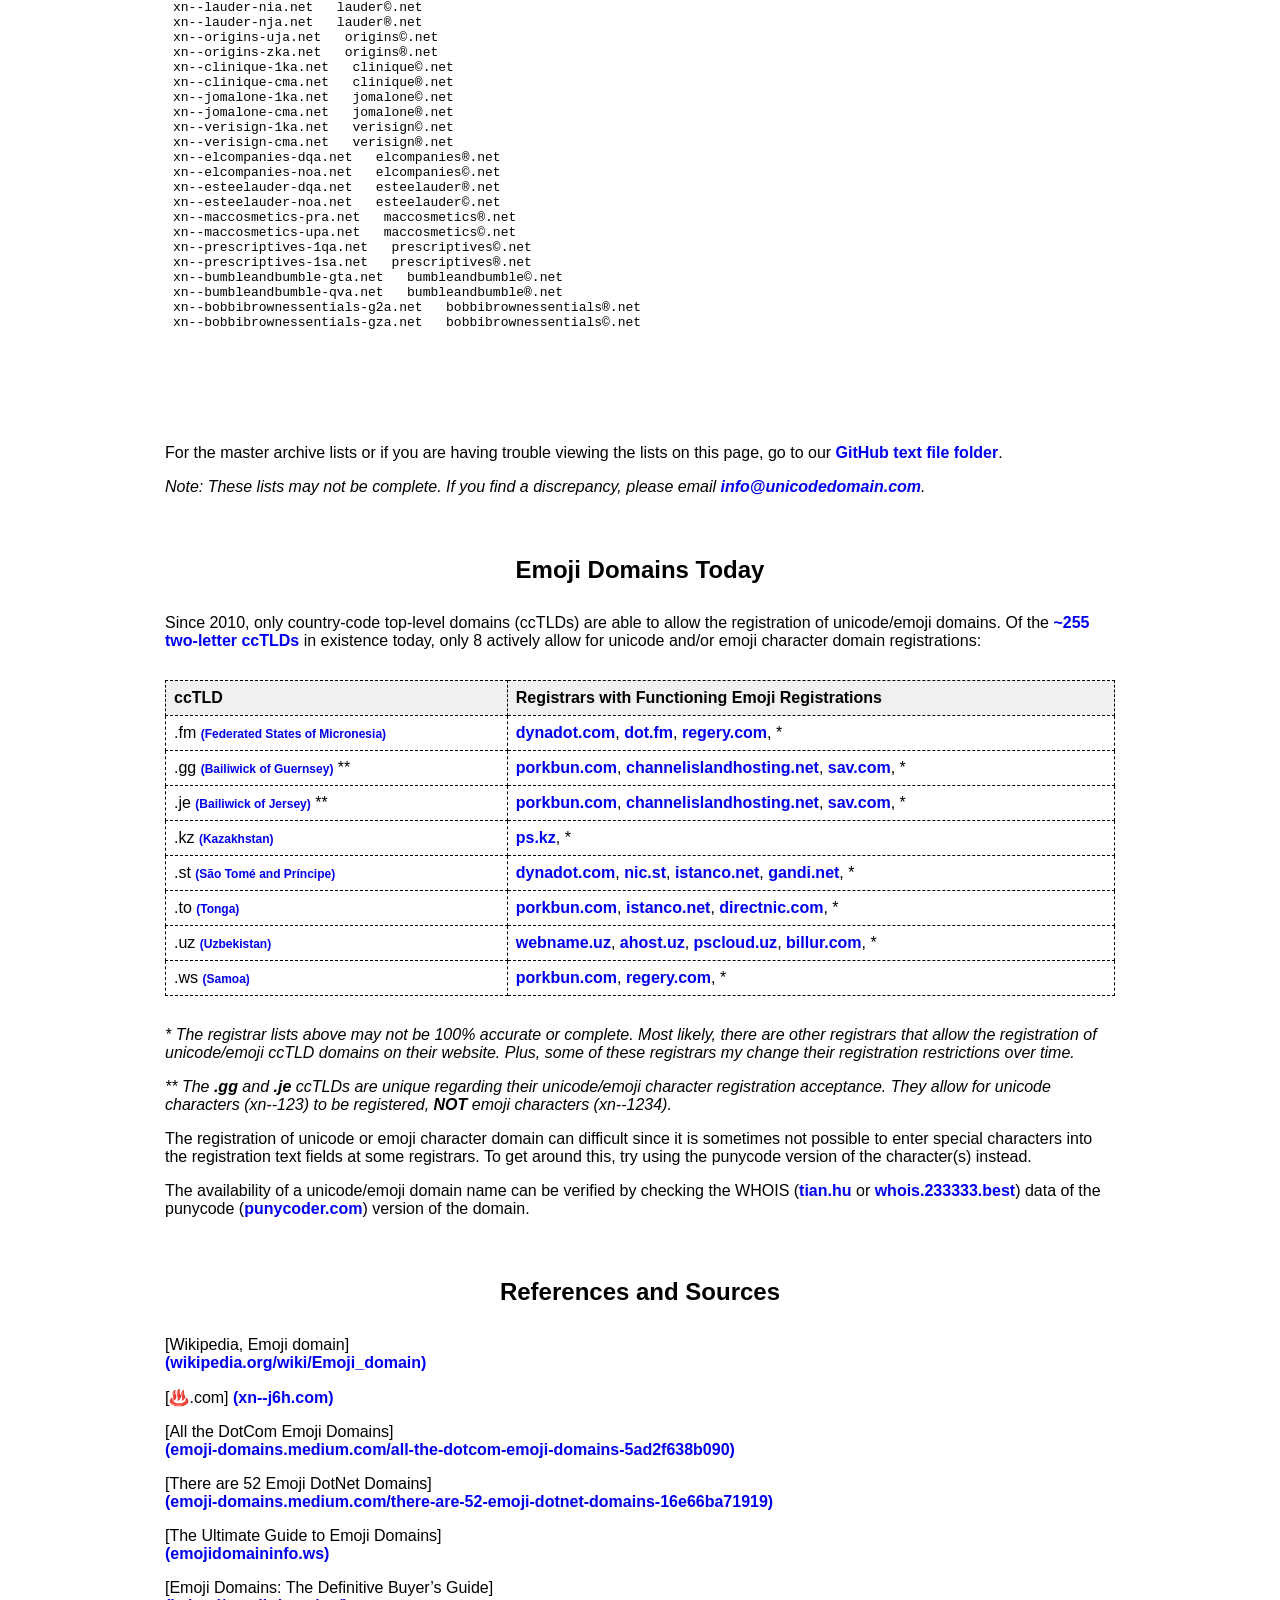
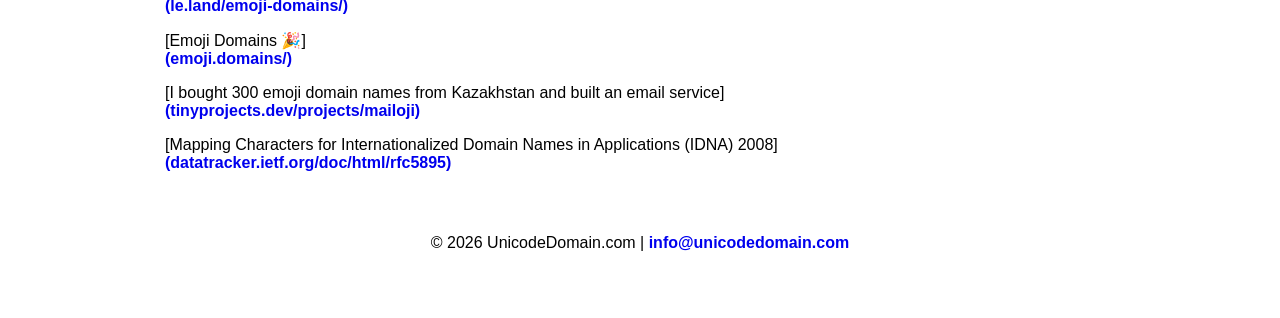
==== commit 9d192757: "Update index.html rip   xn--ozg.net   ₯.net" ====
--- a/index.html
+++ b/index.html
@@ -11,6 +11,8 @@
 
   gtag('config', 'G-4V8CZNPH2Q');
 </script>
+
+<script async src="https://pagead2.googlesyndication.com/pagead/js/adsbygoogle.js?client=ca-pub-3787351317915594" crossorigin="anonymous"></script>
  
 <meta charset="UTF-8">
 <meta name="viewport" content="width=device-width, initial-scale=1.0">
@@ -168,7 +170,7 @@
 <object data="files/2026-disallowed-com.txt" class="com-text-display">Not able to display</object>
 
 
-<h3>List of <u>80</u> known, registered, disallowed unicode character <u>.NET</u> domain names as of <u>November 2025</u>:</h3>
+<h3>List of <u>79</u> known, registered, disallowed unicode character <u>.NET</u> domain names as of <u>August 2026</u>:</h3>
 
 <object data="files/2026-disallowed-net.txt" class="net-text-display">Not able to display</object></td>
 
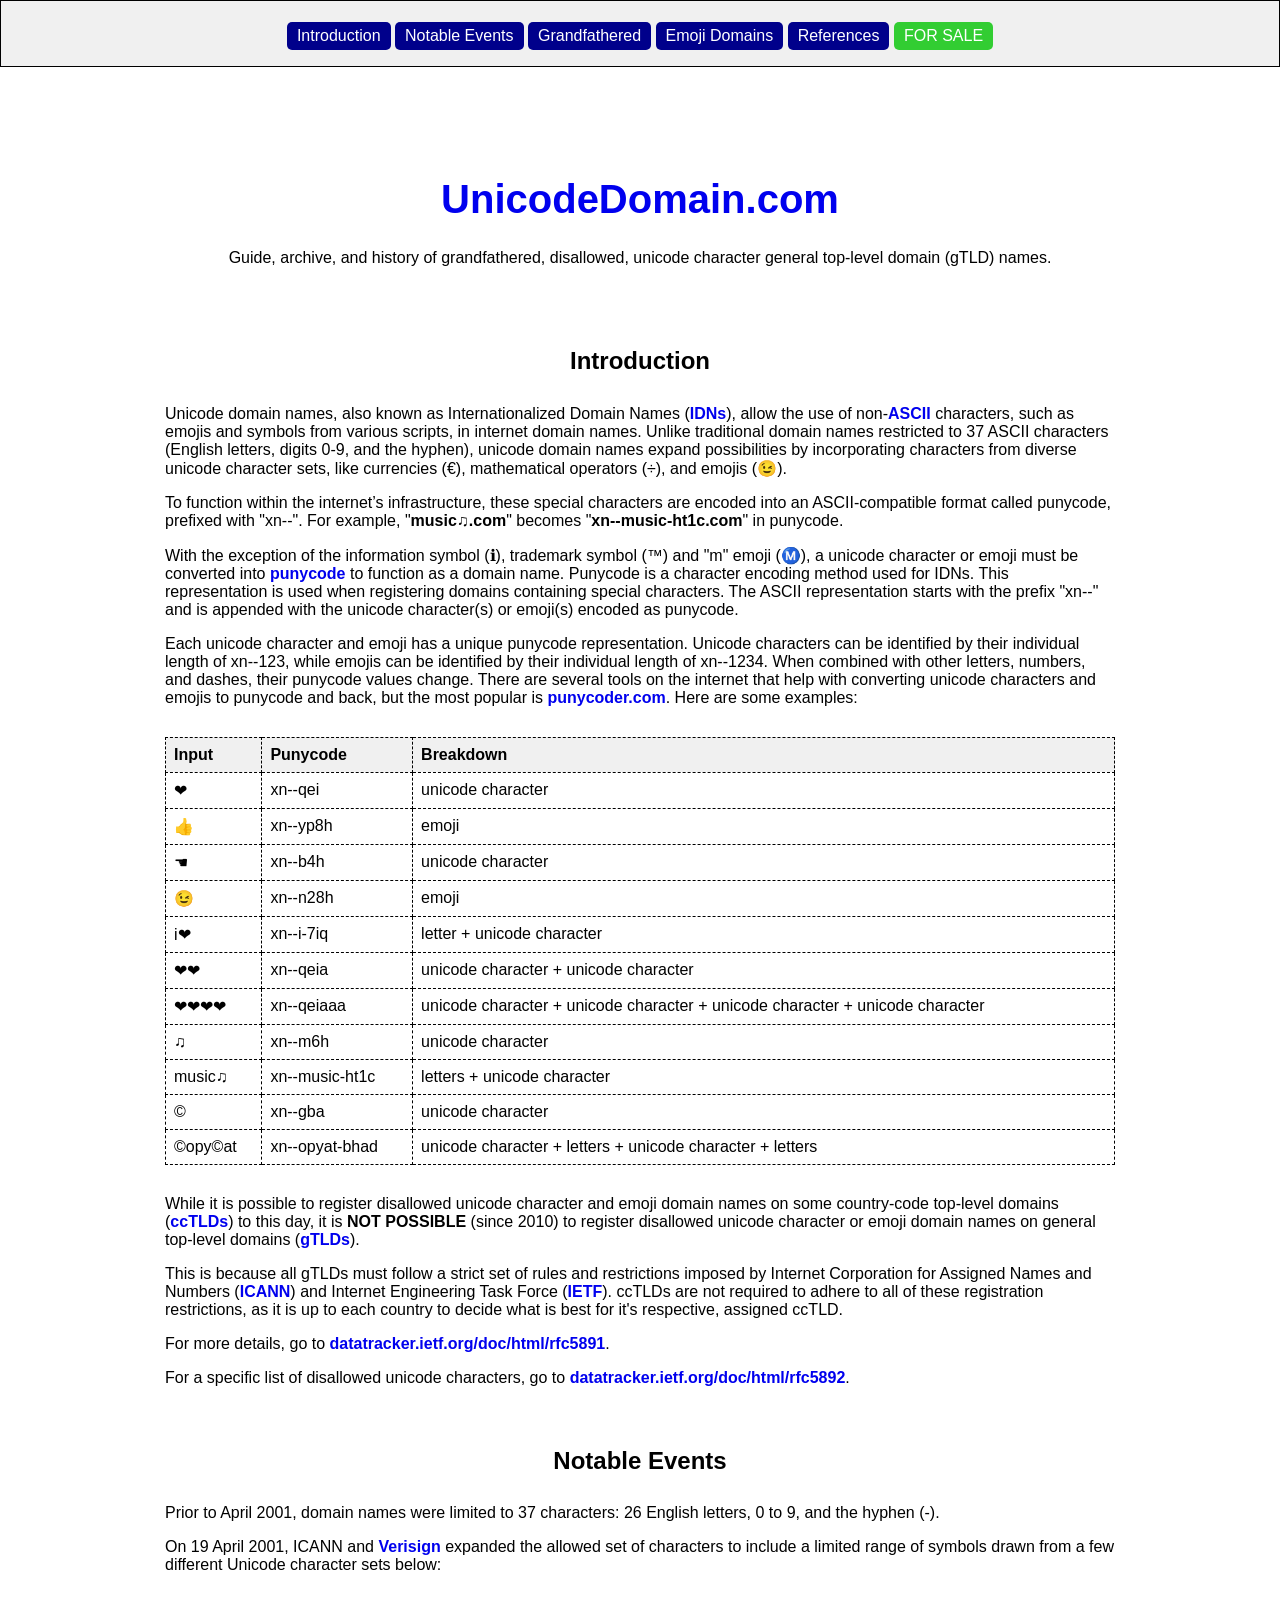
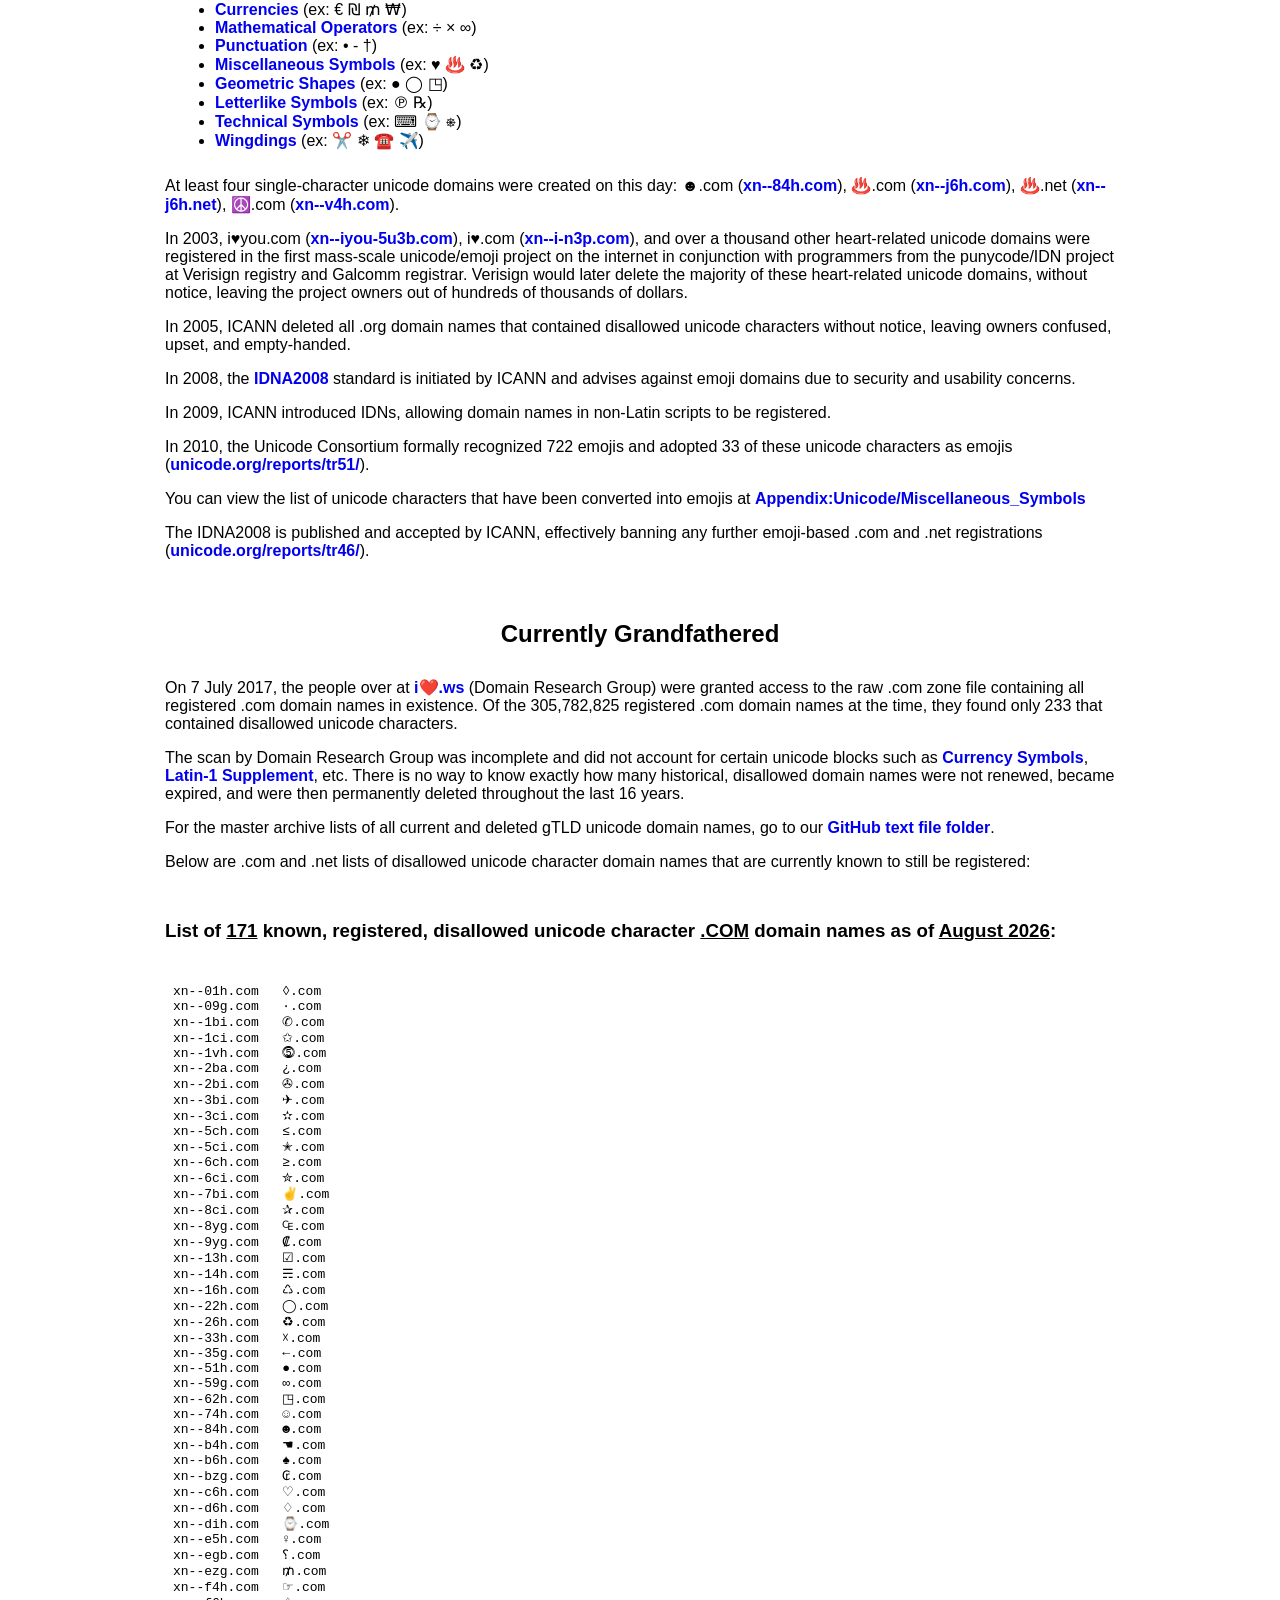
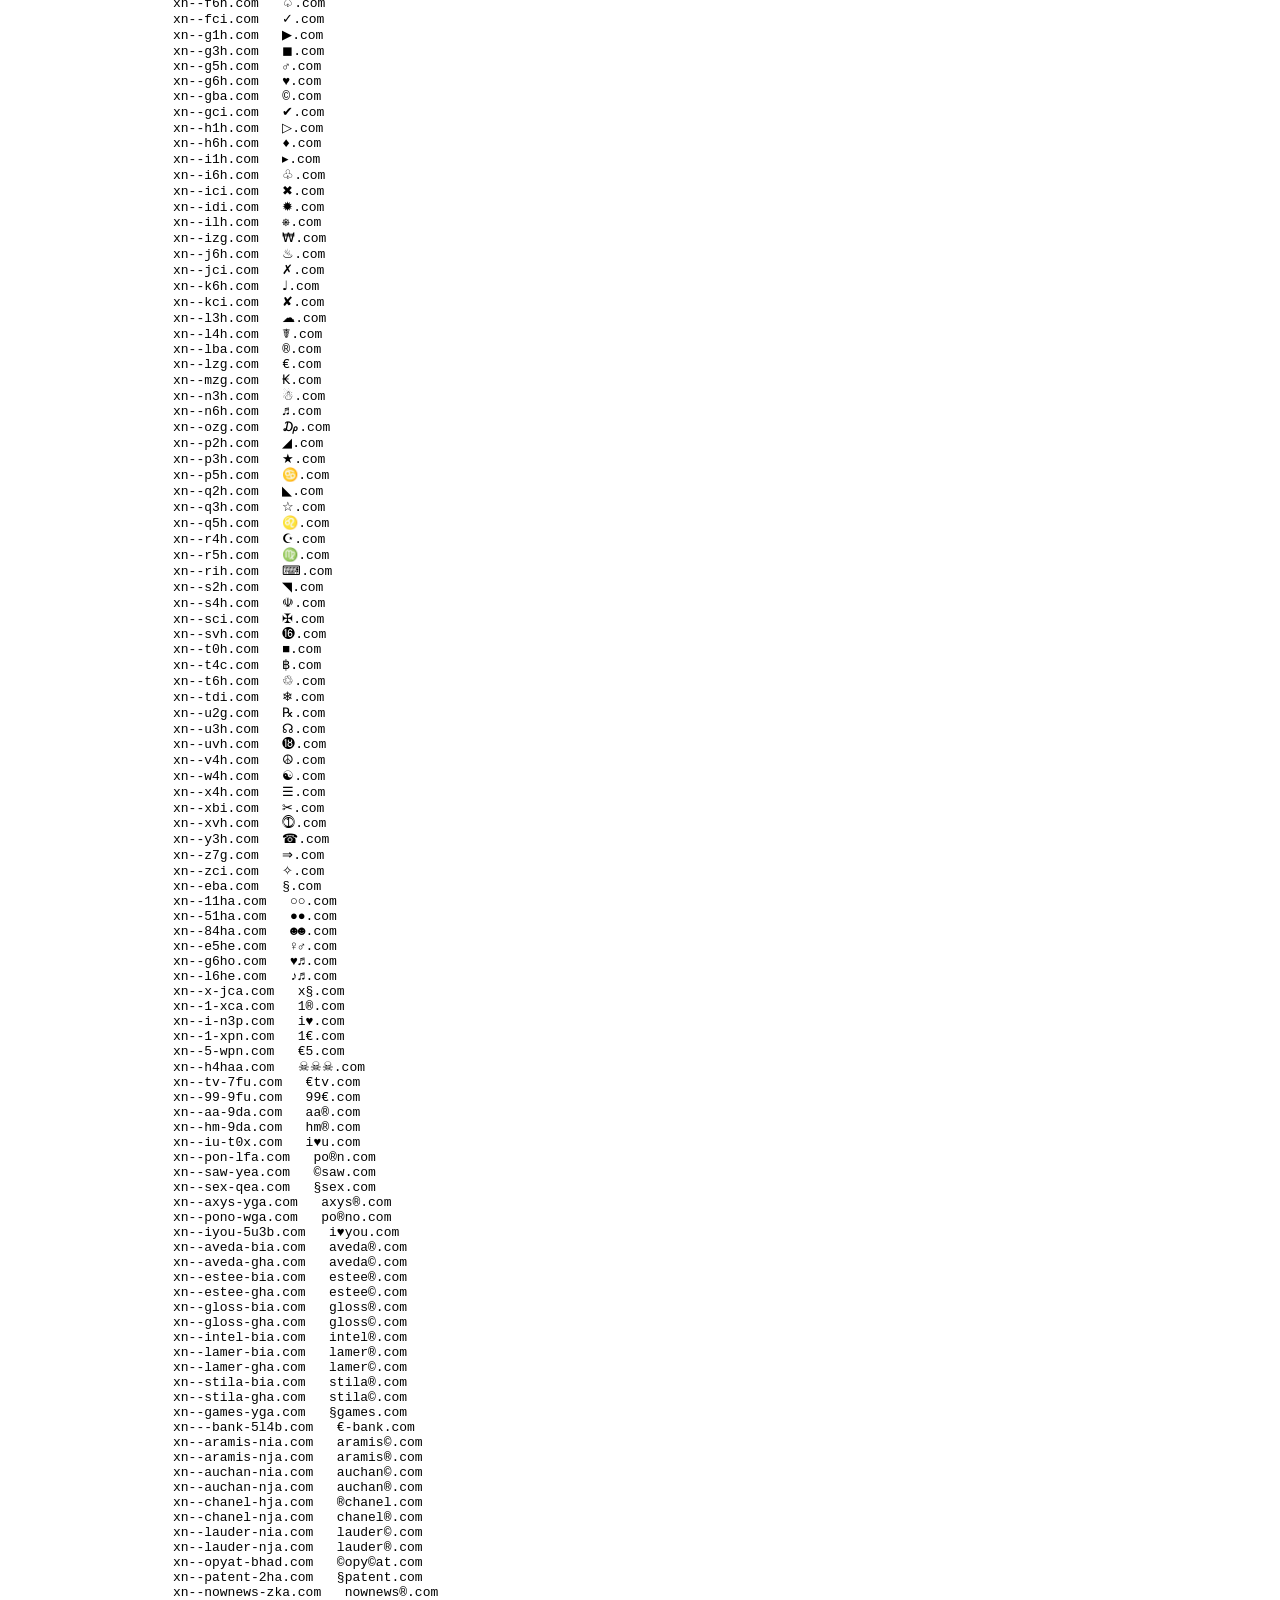
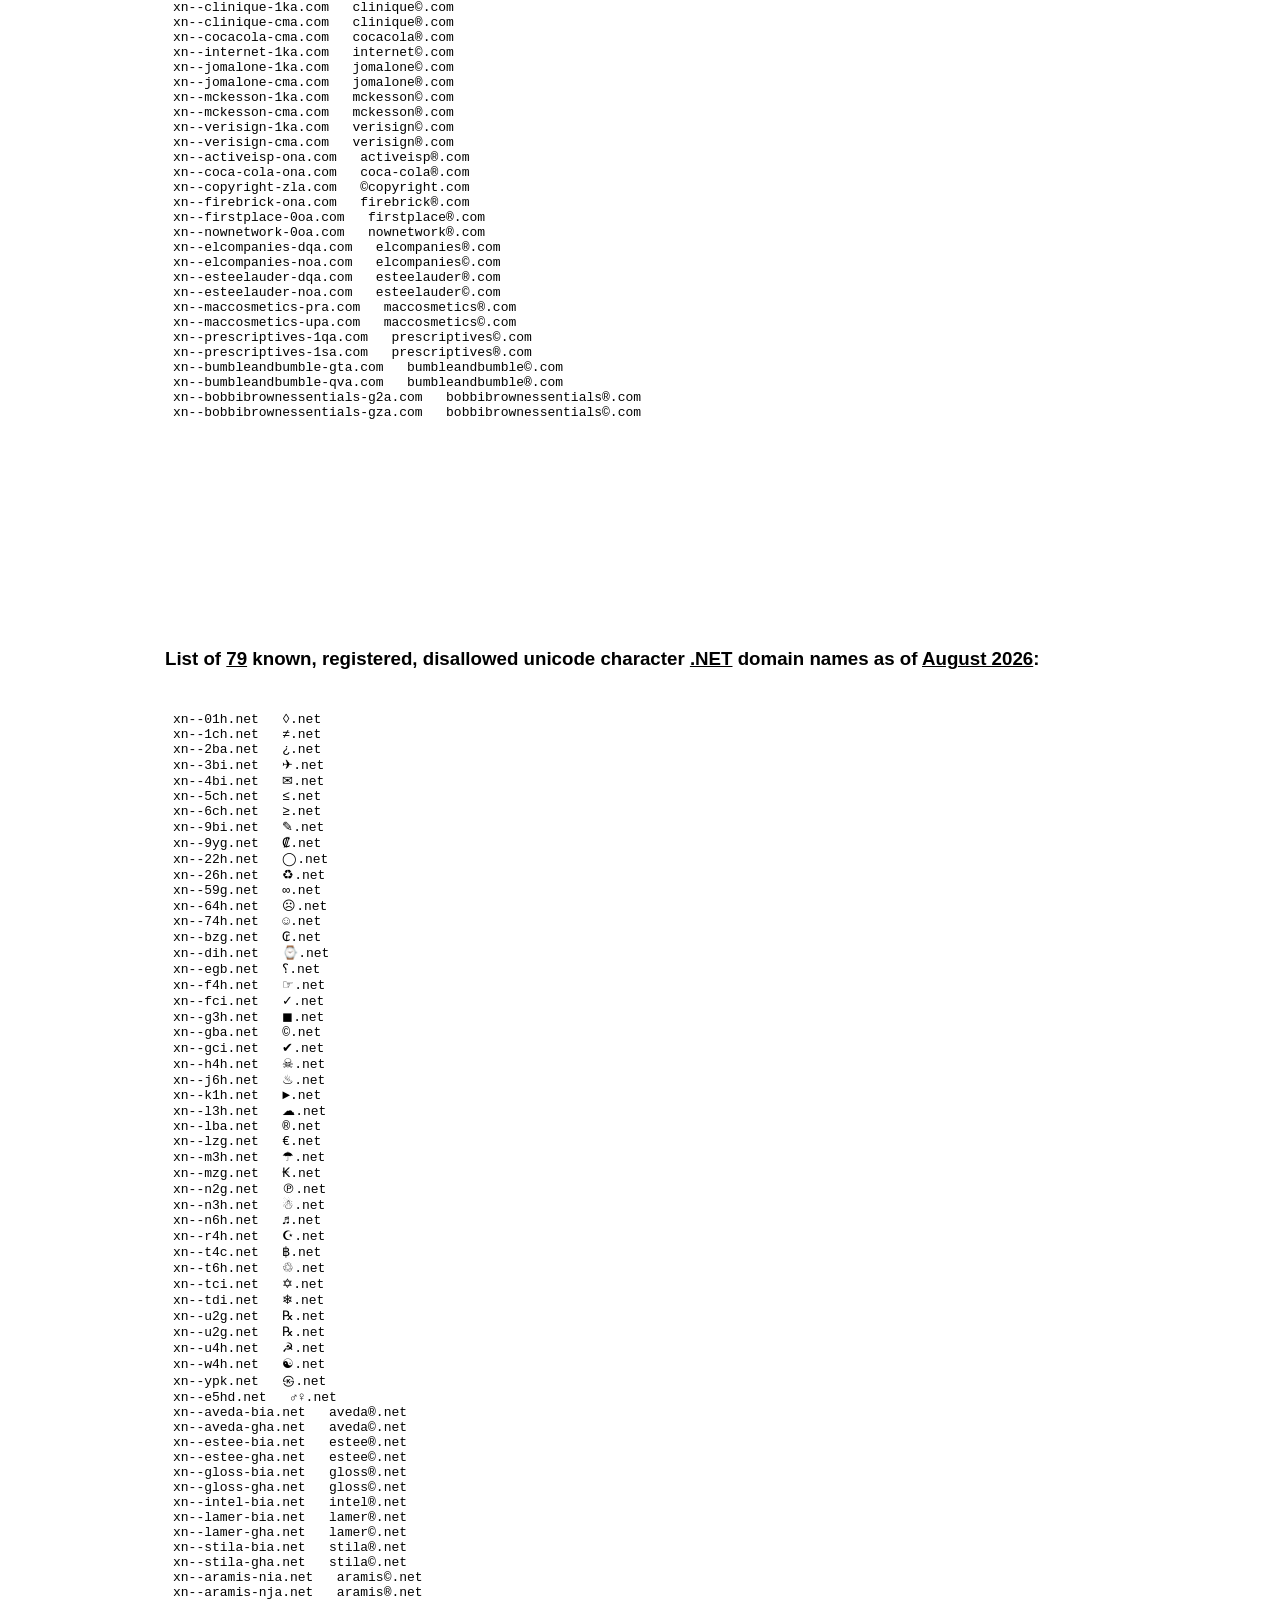
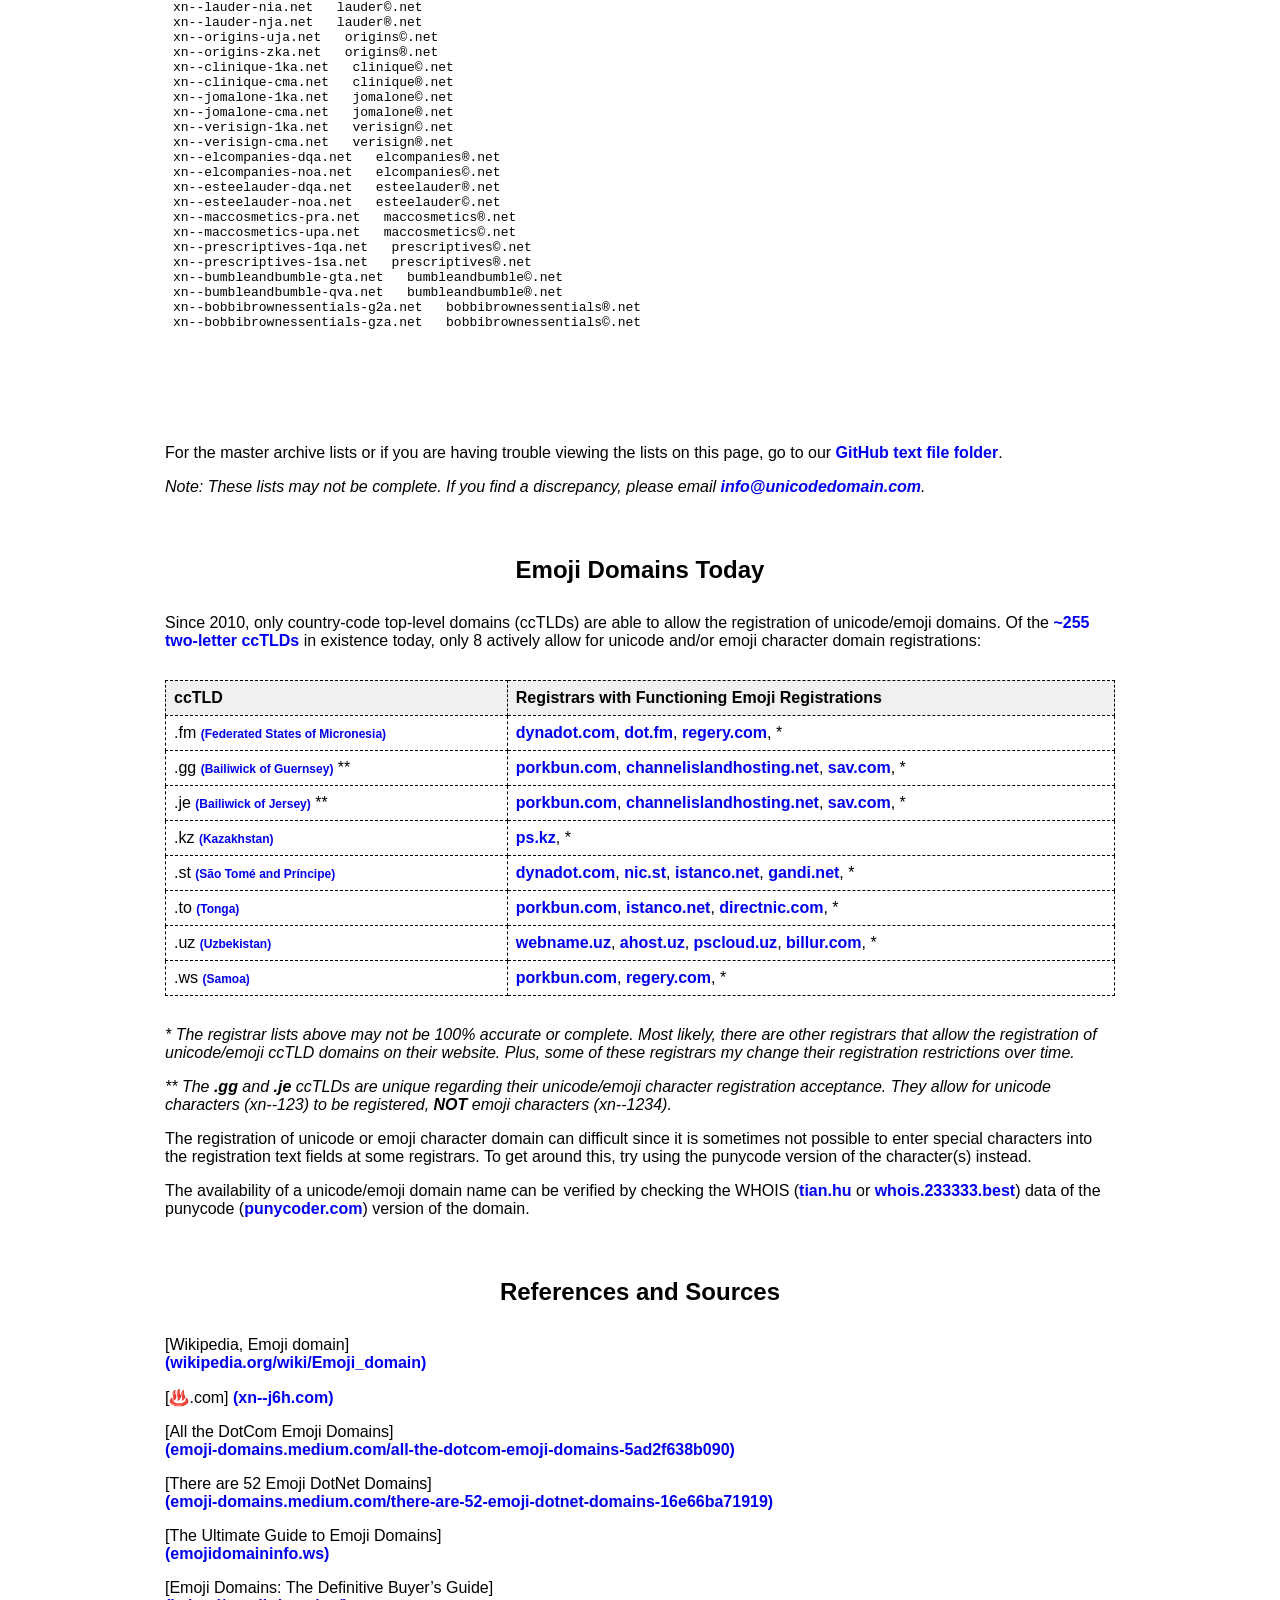
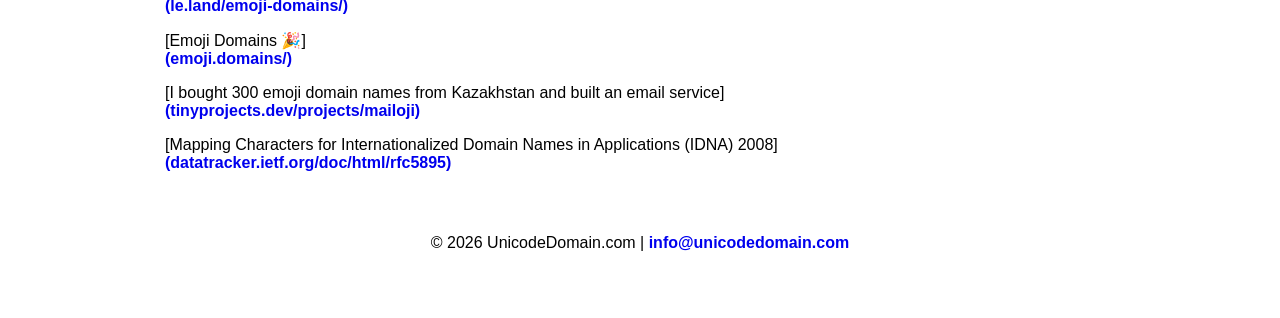
==== commit d2e6f0a0: "Update index.html -xn--origins-uja.com   origins©.com -xn--origins-zka.com   origins®.com" ====
--- a/index.html
+++ b/index.html
@@ -165,7 +165,7 @@
 <p>Below are .com and .net lists of disallowed unicode character domain names that are currently known to still be registered:</p>
 
 
-<h3>List of <u>173</u> known, registered, disallowed unicode character <u>.COM</u> domain names as of <u>May 2026</u>:</h3>
+<h3>List of <u>171</u> known, registered, disallowed unicode character <u>.COM</u> domain names as of <u>August 2026</u>:</h3>
 
 <object data="files/2026-disallowed-com.txt" class="com-text-display">Not able to display</object>
 
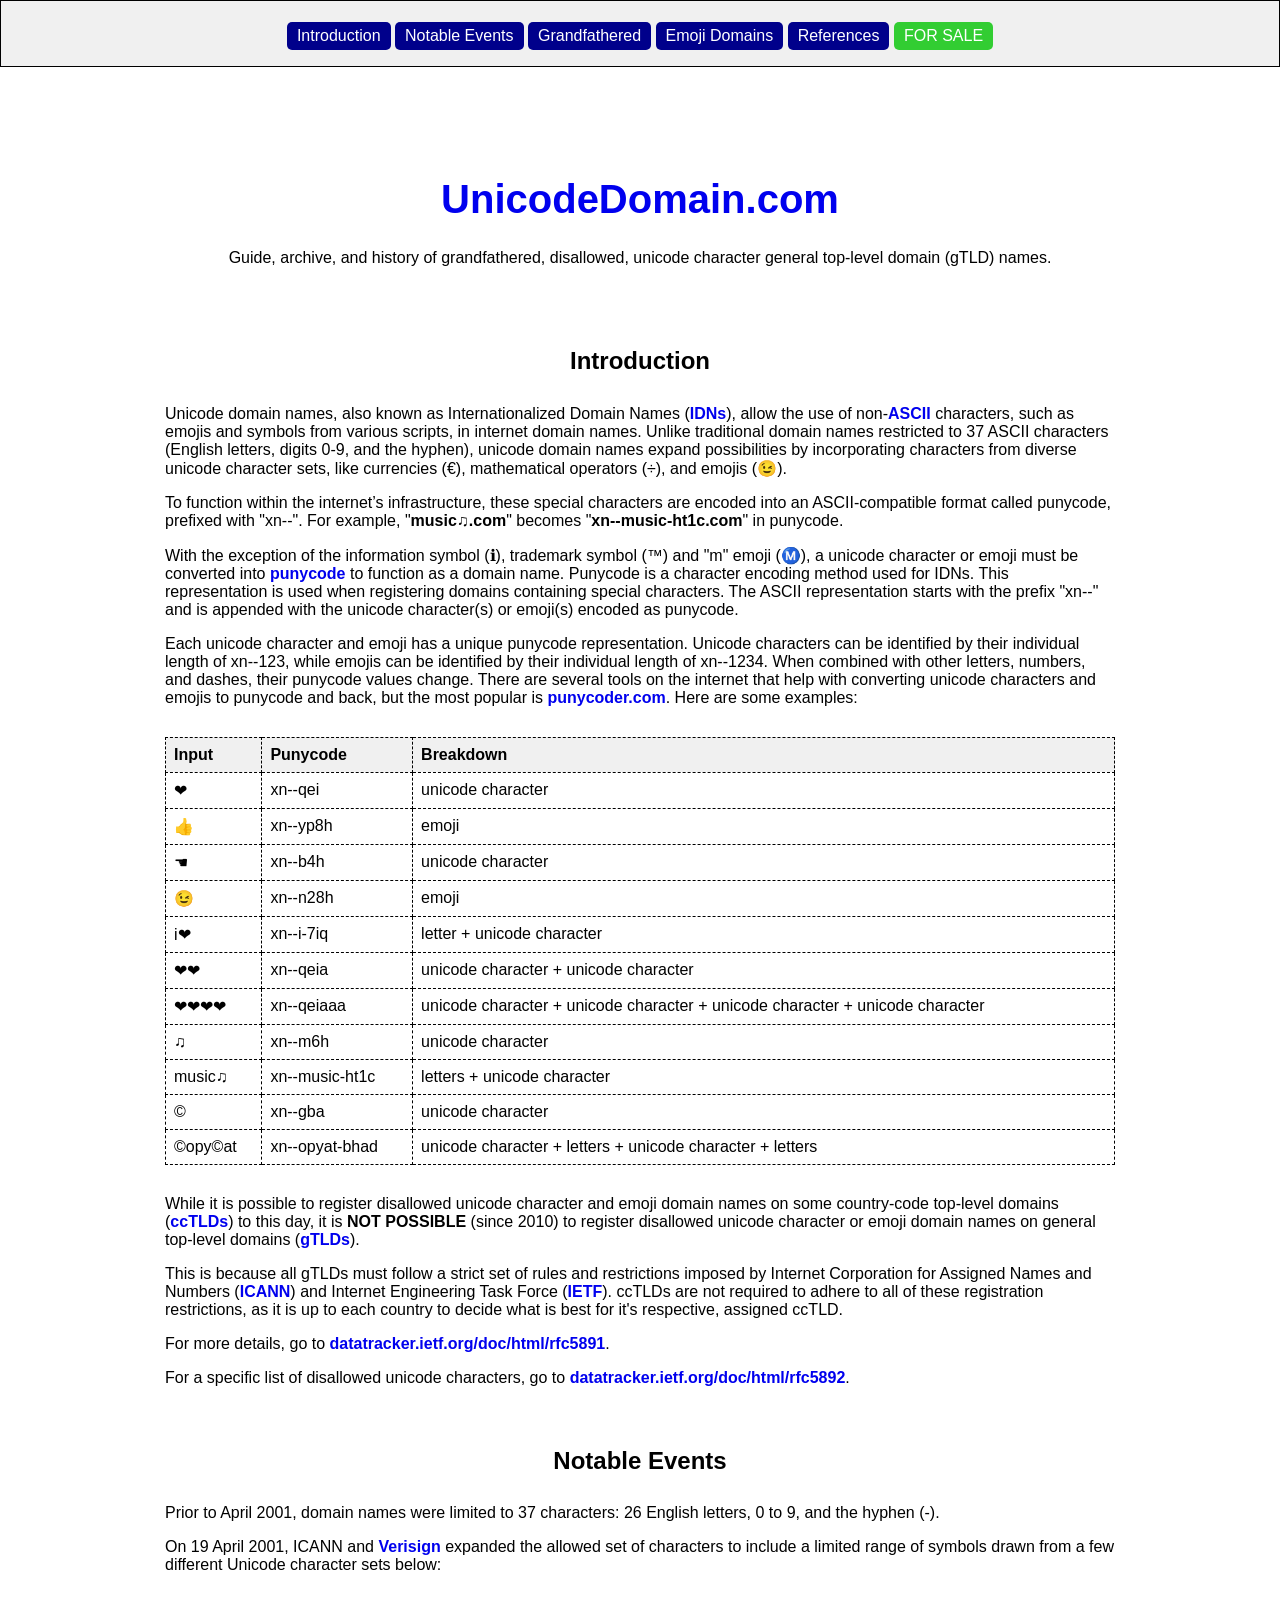
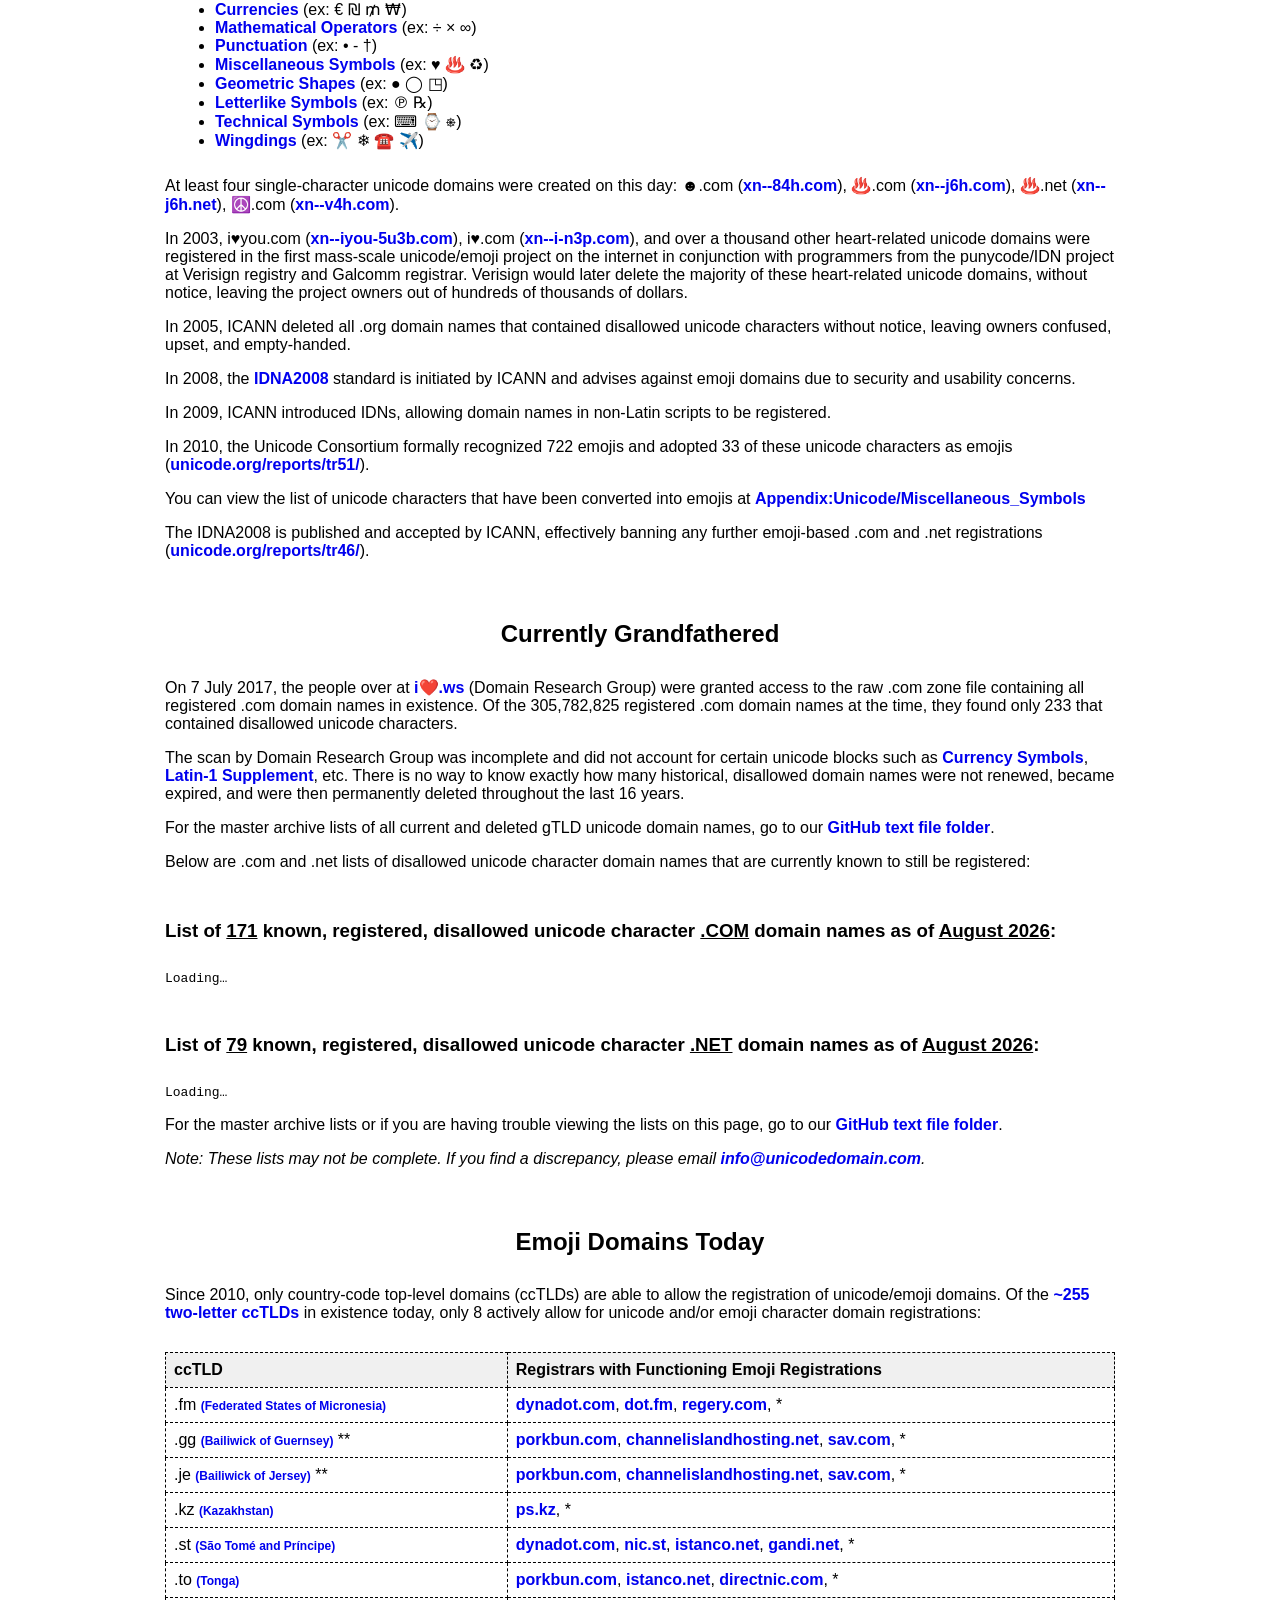
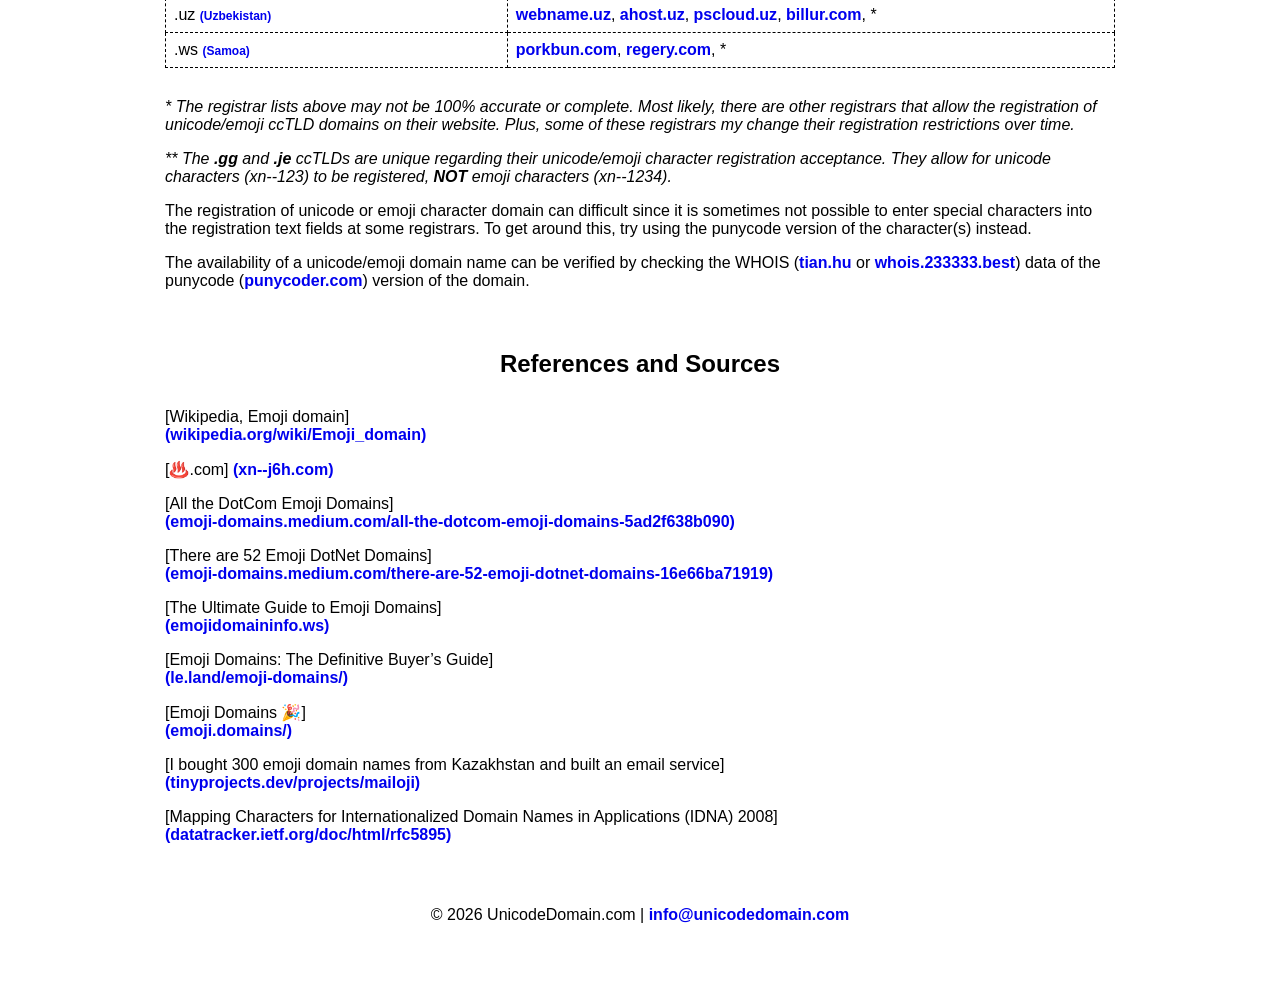
==== commit 0d3f3859: "Update index.html new txt fetch" ====
--- a/index.html
+++ b/index.html
@@ -166,13 +166,10 @@
 
 
 <h3>List of <u>171</u> known, registered, disallowed unicode character <u>.COM</u> domain names as of <u>August 2026</u>:</h3>
-
-<object data="files/2026-disallowed-com.txt" class="com-text-display">Not able to display</object>
-
+<pre id="com-list" class="domain-list" data-src="files/2026-disallowed-com.txt">Loading…</pre>
 
 <h3>List of <u>79</u> known, registered, disallowed unicode character <u>.NET</u> domain names as of <u>August 2026</u>:</h3>
-
-<object data="files/2026-disallowed-net.txt" class="net-text-display">Not able to display</object></td>
+<pre id="net-list" class="domain-list" data-src="files/2026-disallowed-net.txt">Loading…</pre>
 
 <p>For the master archive lists or if you are having trouble viewing the lists on this page, go to our <a href="https://github.com/uimc/udg/tree/main/files" target="_blank">GitHub text file folder</a>.</p>
 
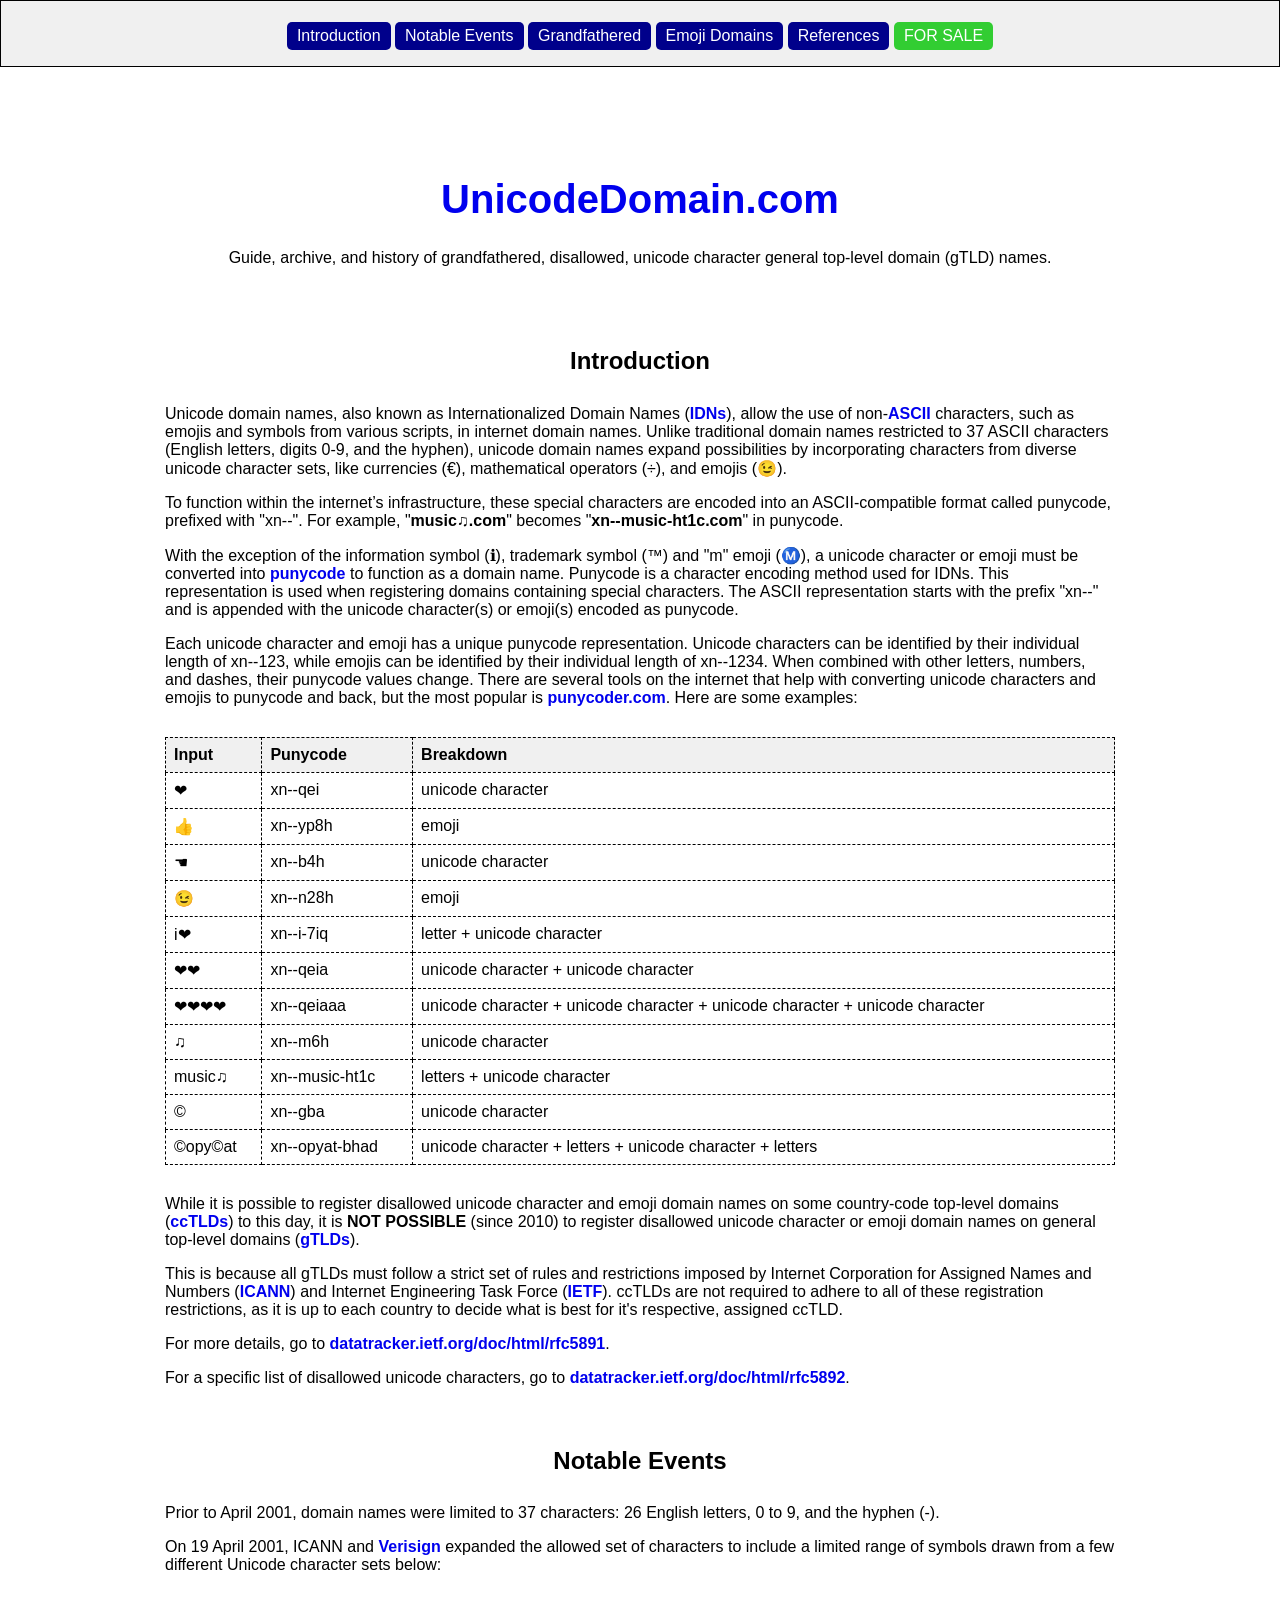
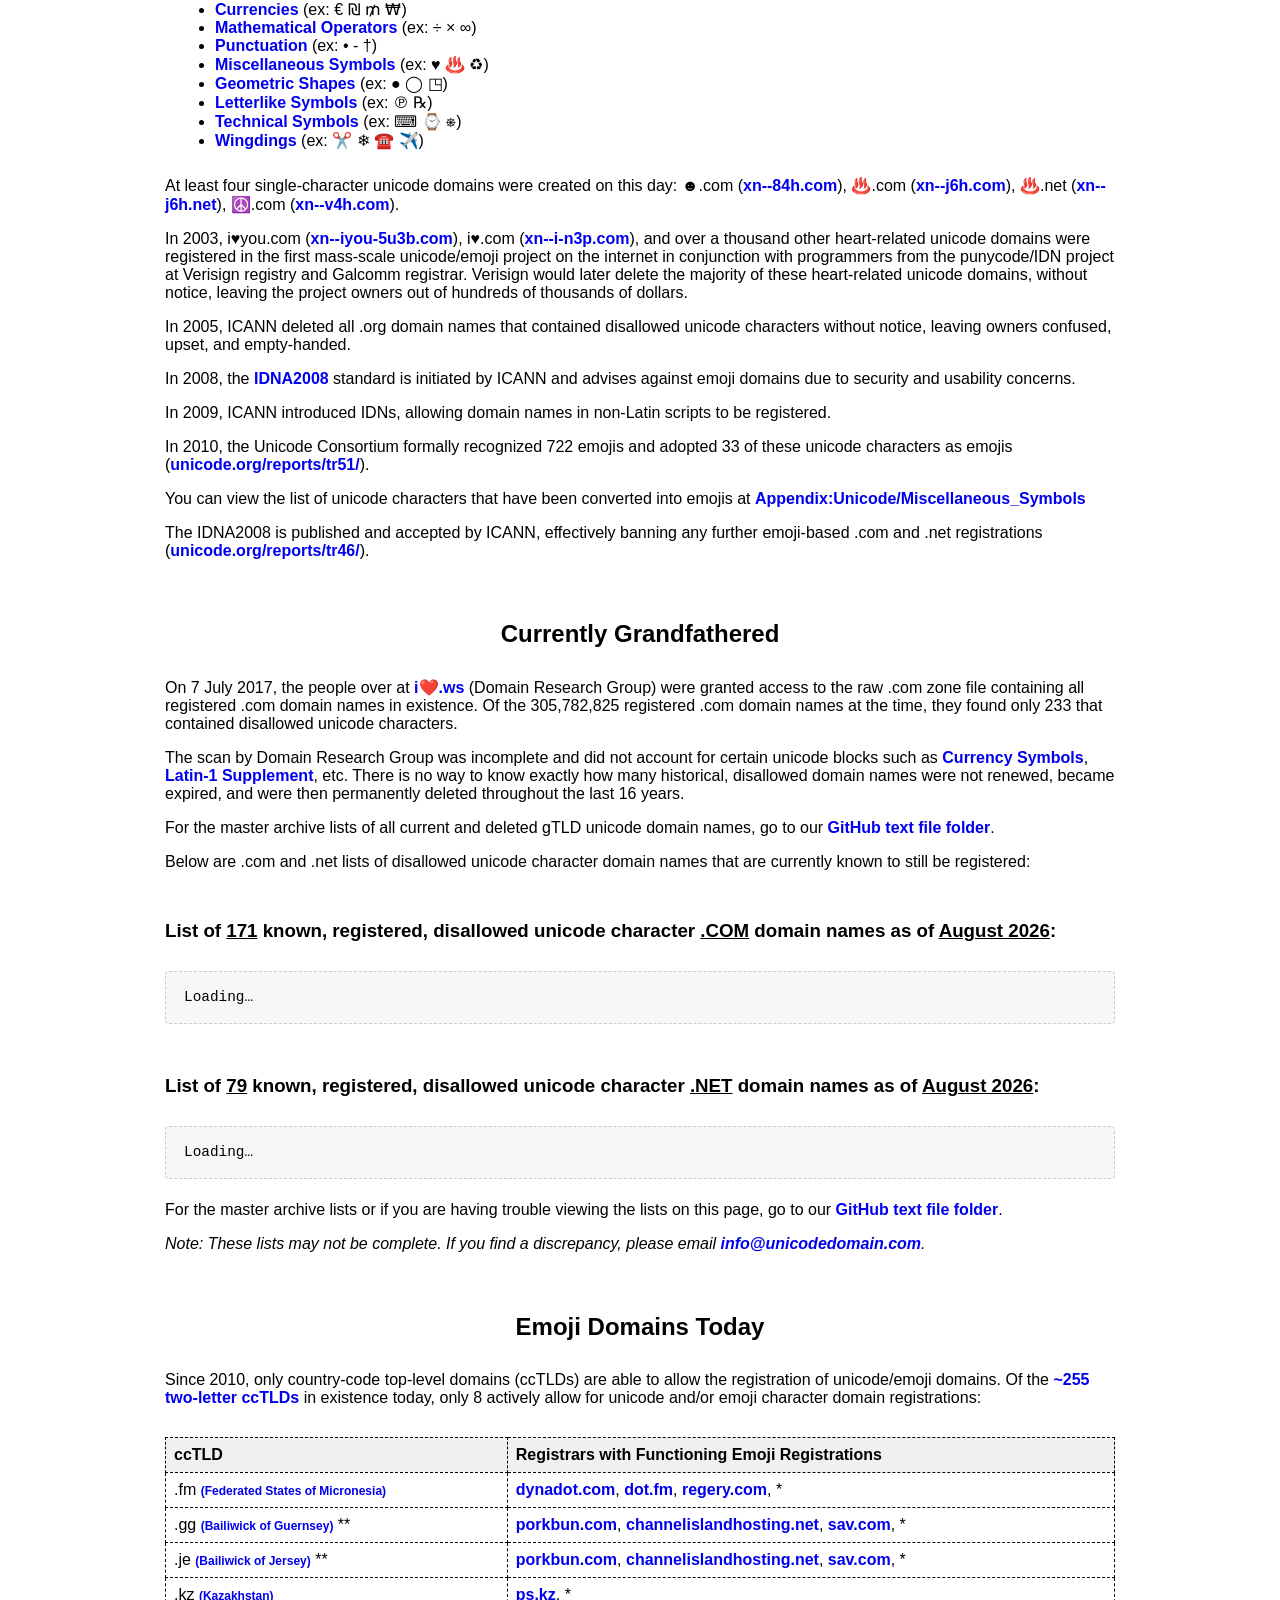
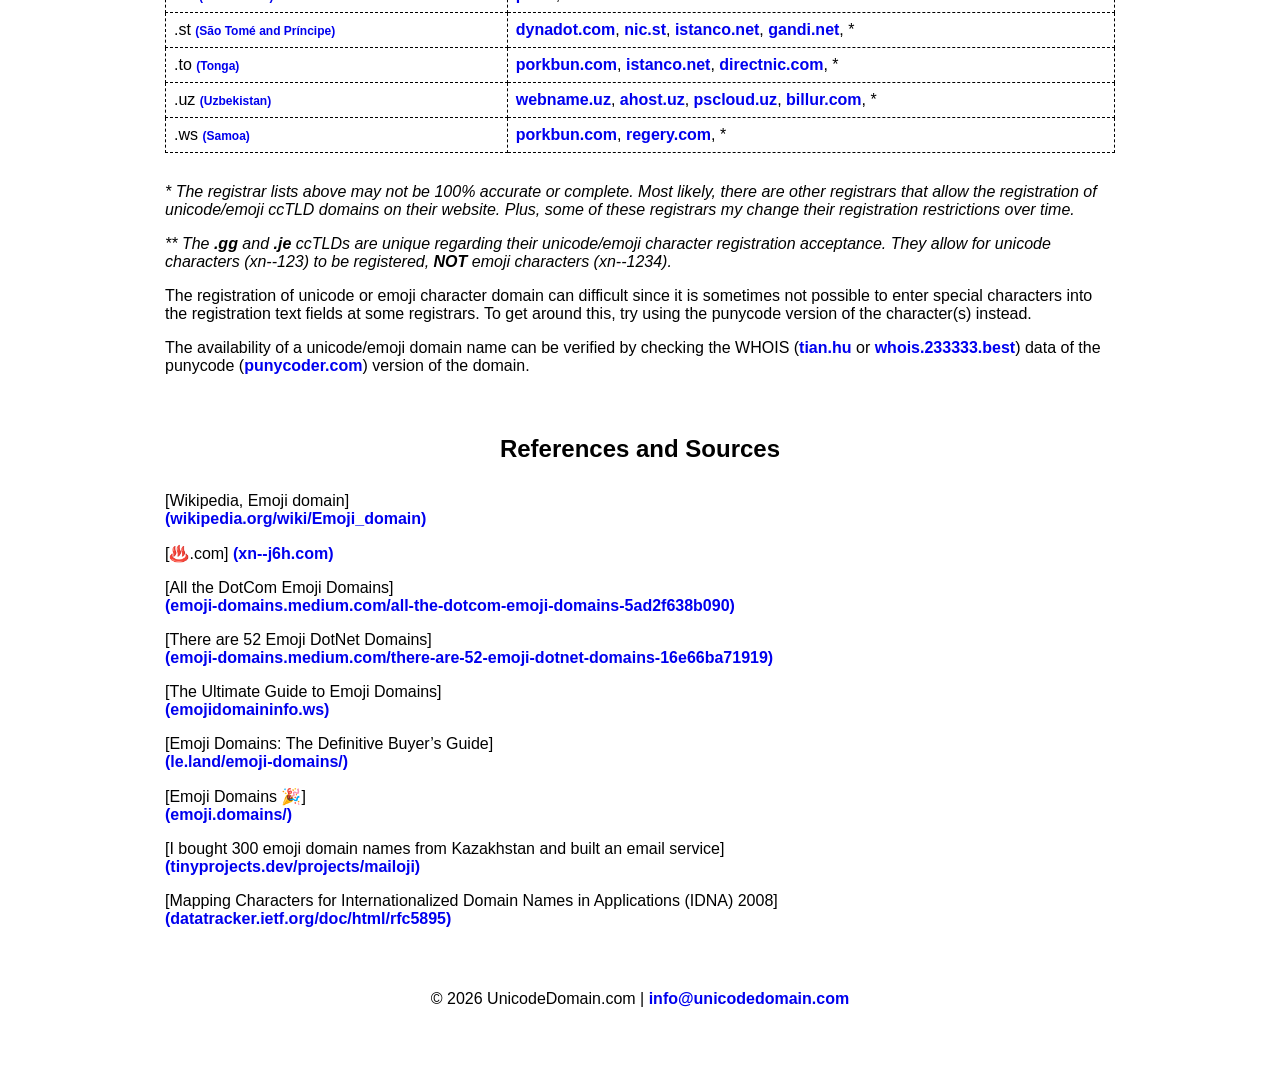
==== commit f896dc0d: "Update index.html new txt fetch js file" ====
--- a/index.html
+++ b/index.html
@@ -289,6 +289,7 @@
 
 </div>
 
+<script src="js/lists.js" defer></script>
 </body>
 </html>
 
--- a/css/style.css
+++ b/css/style.css
@@ -22,8 +22,28 @@
 
 .header-link { margin-top: 60px; font-size: 40px; }
 
-.com-text-display { height: 2825px; width: 500px; }
-.net-text-display { height: 1325px; width: 500px; }
+.domain-list {
+  margin: 0 0 1.5em;
+  padding: 1em 1.25em;
+  max-width: 100%;
+  overflow-x: auto;
+  box-sizing: border-box;
+  background: #f7f7f7;
+  border: 1px dashed #ccc;
+  border-radius: 4px;
+  font-family: ui-monospace, "SF Mono", Menlo, Consolas, monospace;
+  font-size: 0.9rem;
+  line-height: 1.55;
+  white-space: pre;
+  tab-size: 4;
+}
+
+@media screen and (max-width: 768px) {
+  .domain-list {
+    font-size: 0.8rem;
+    padding: 0.75em 0.85em;
+  }
+}
 
 .wordwrapper { word-wrap: break-word; }
 
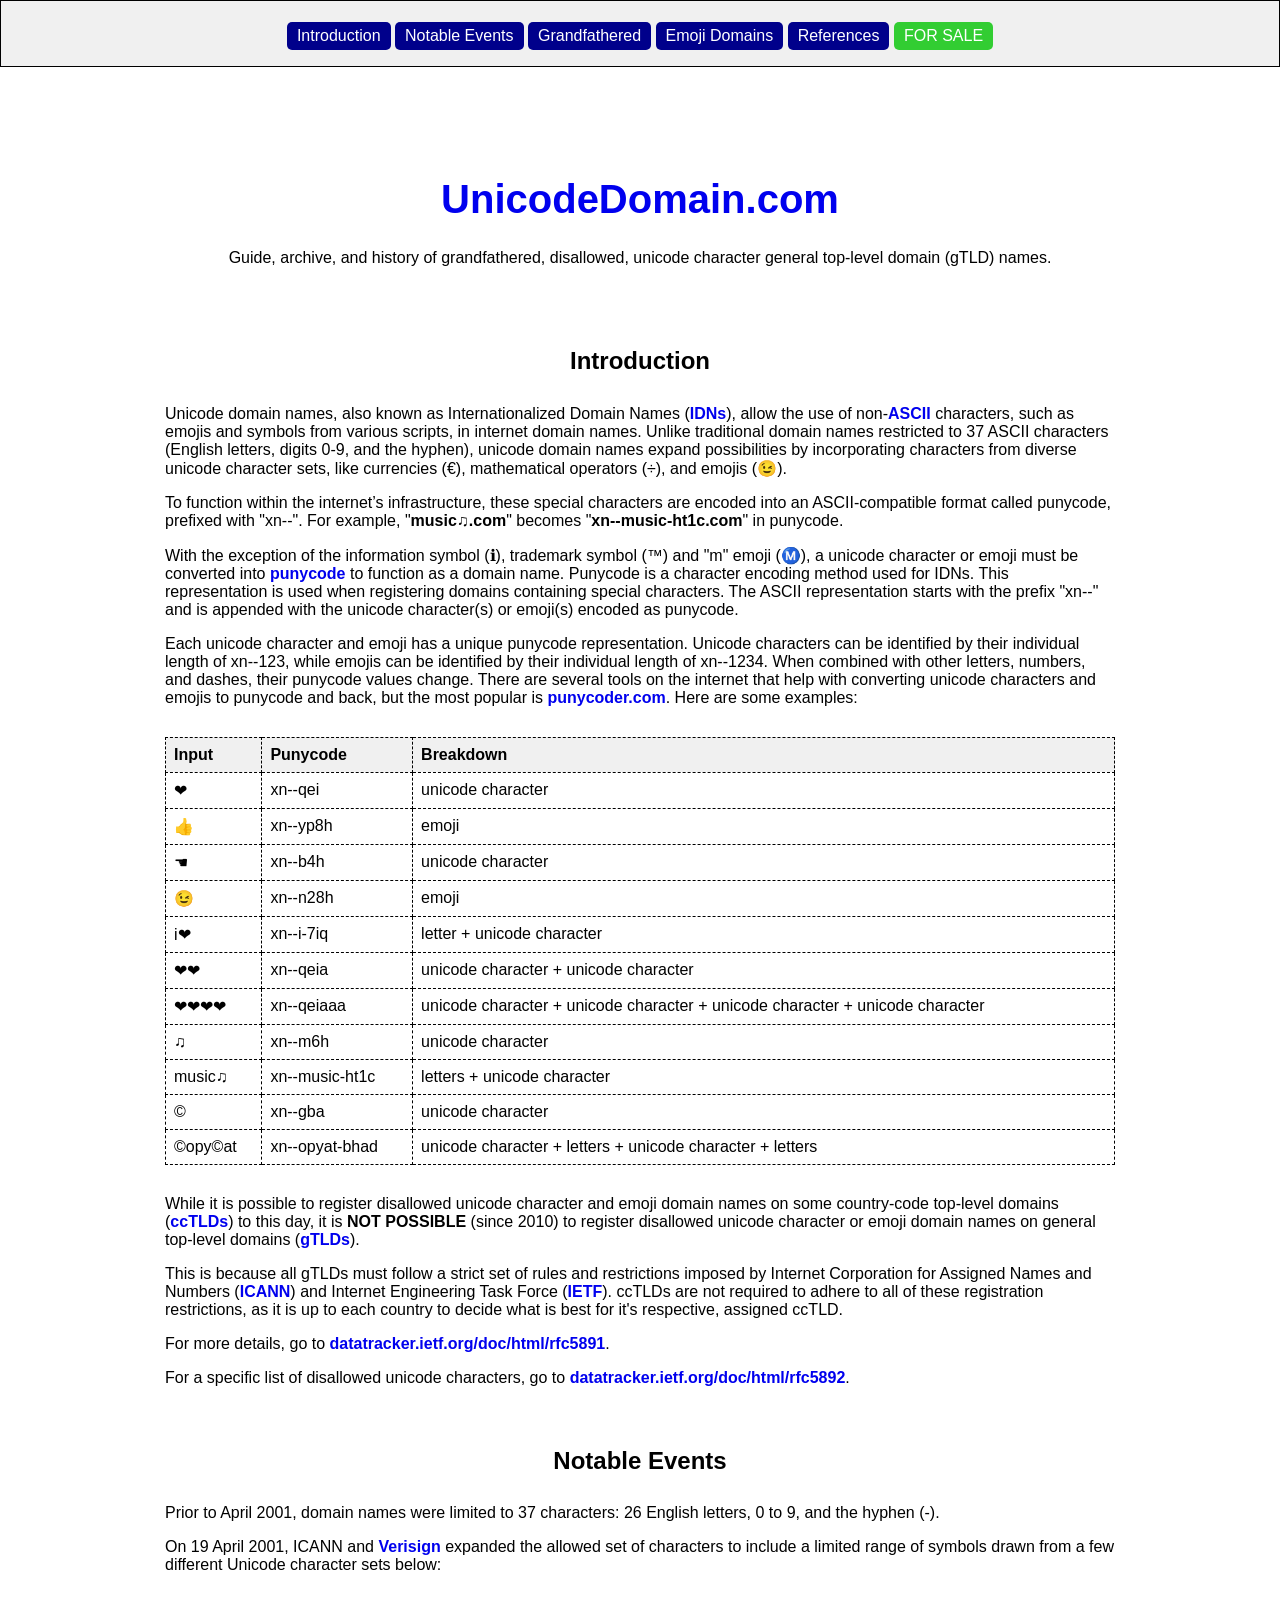
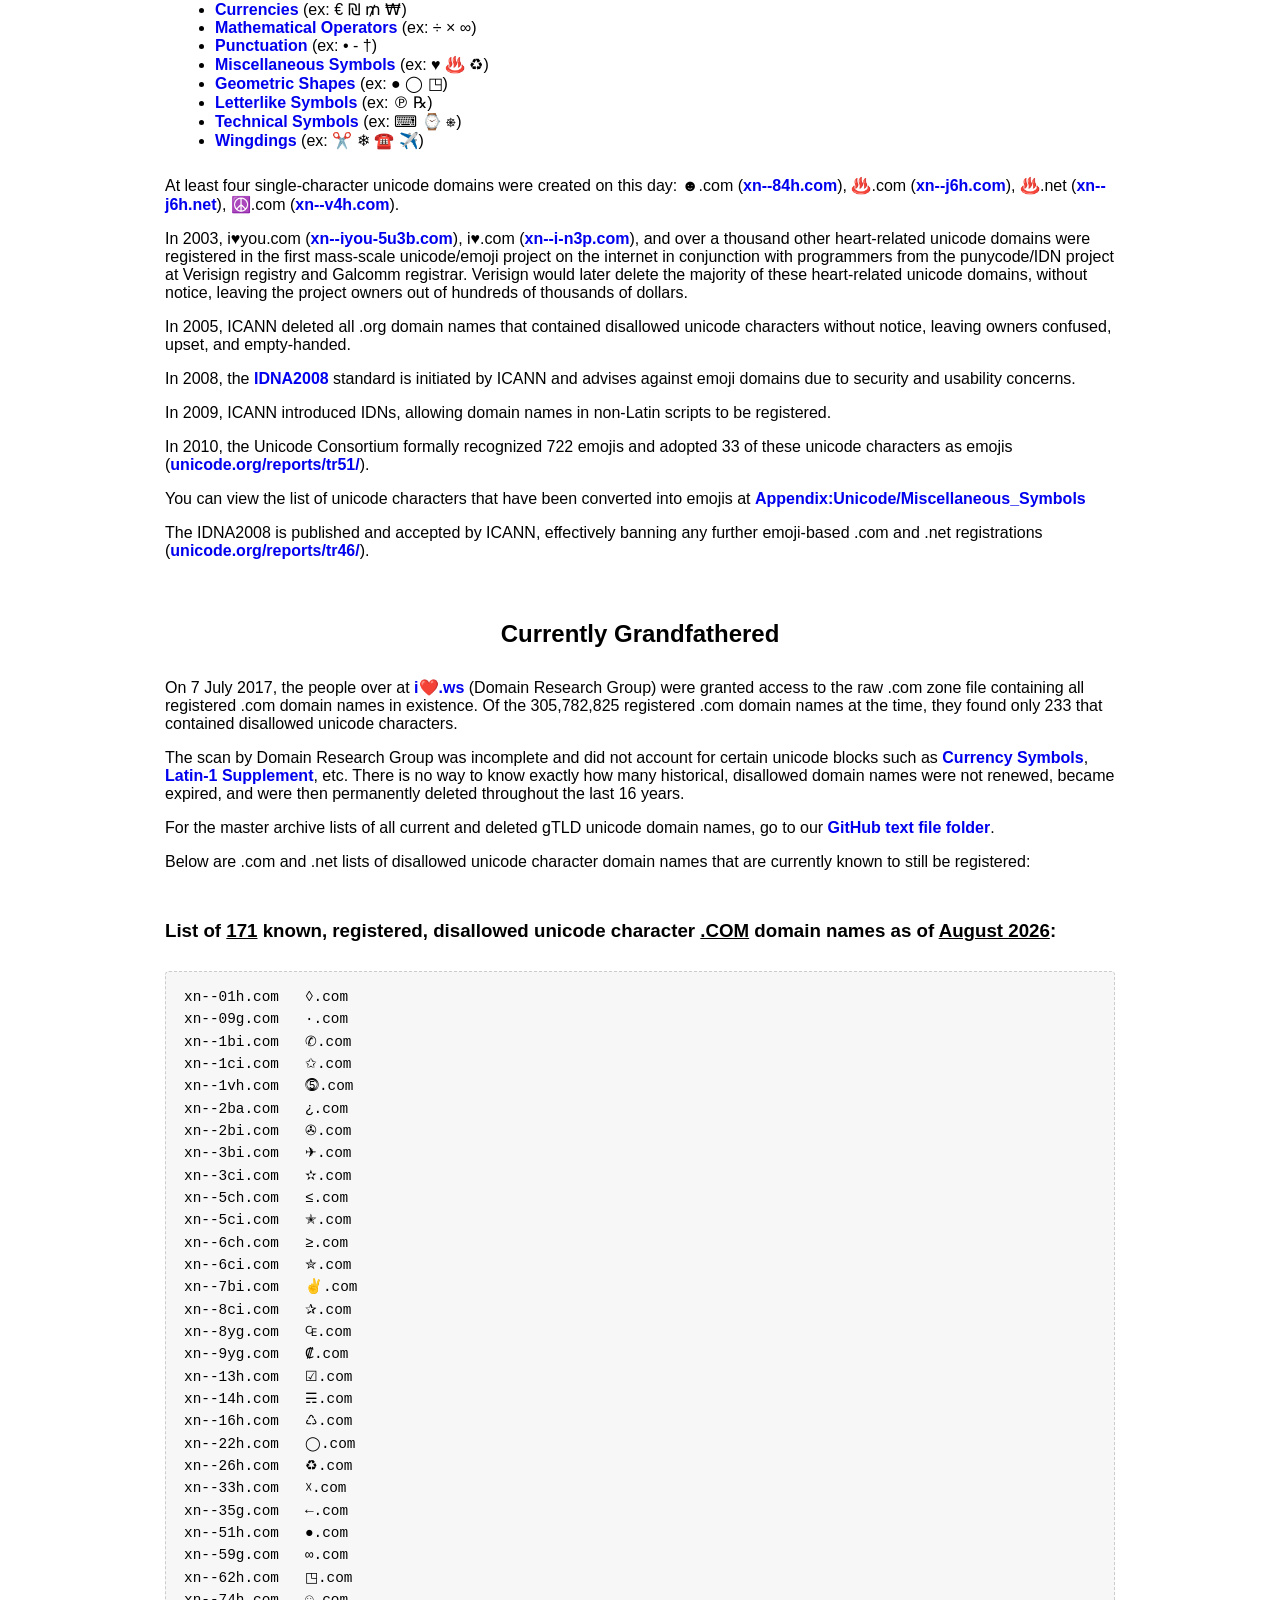
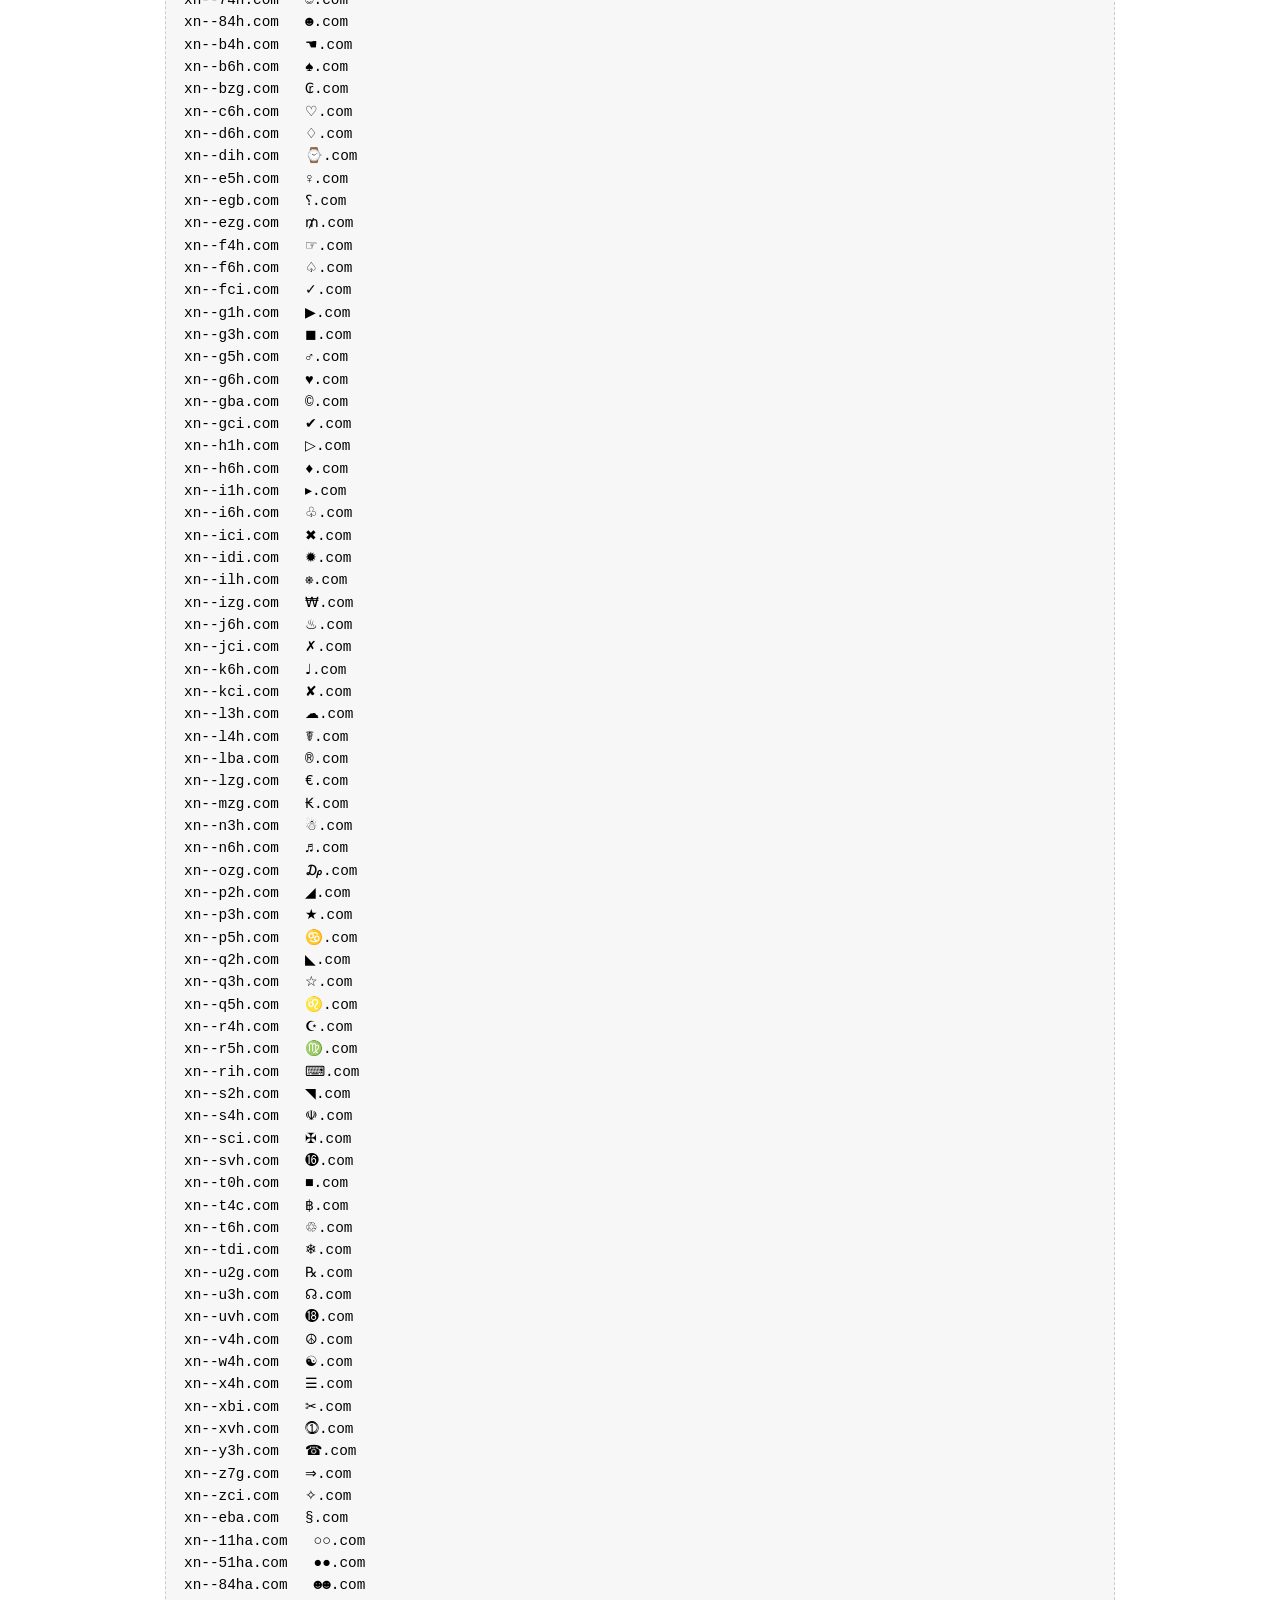
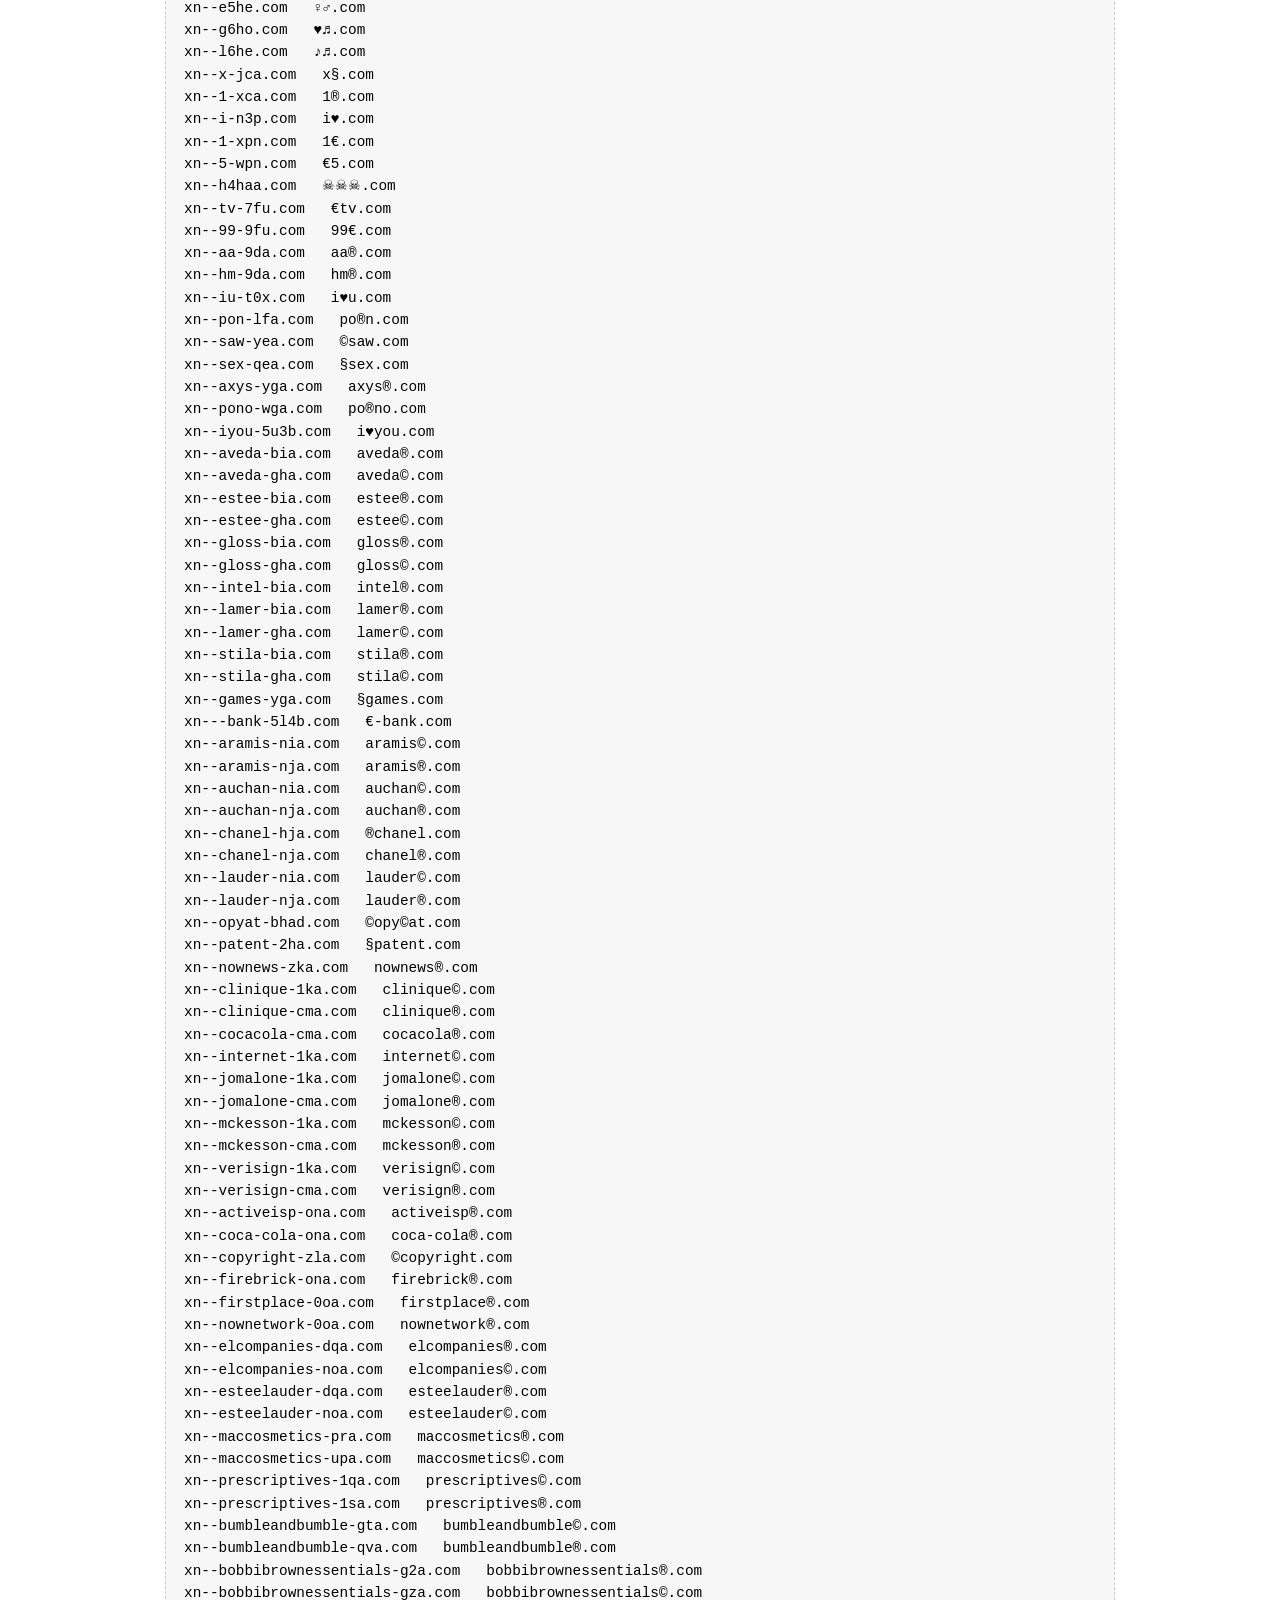
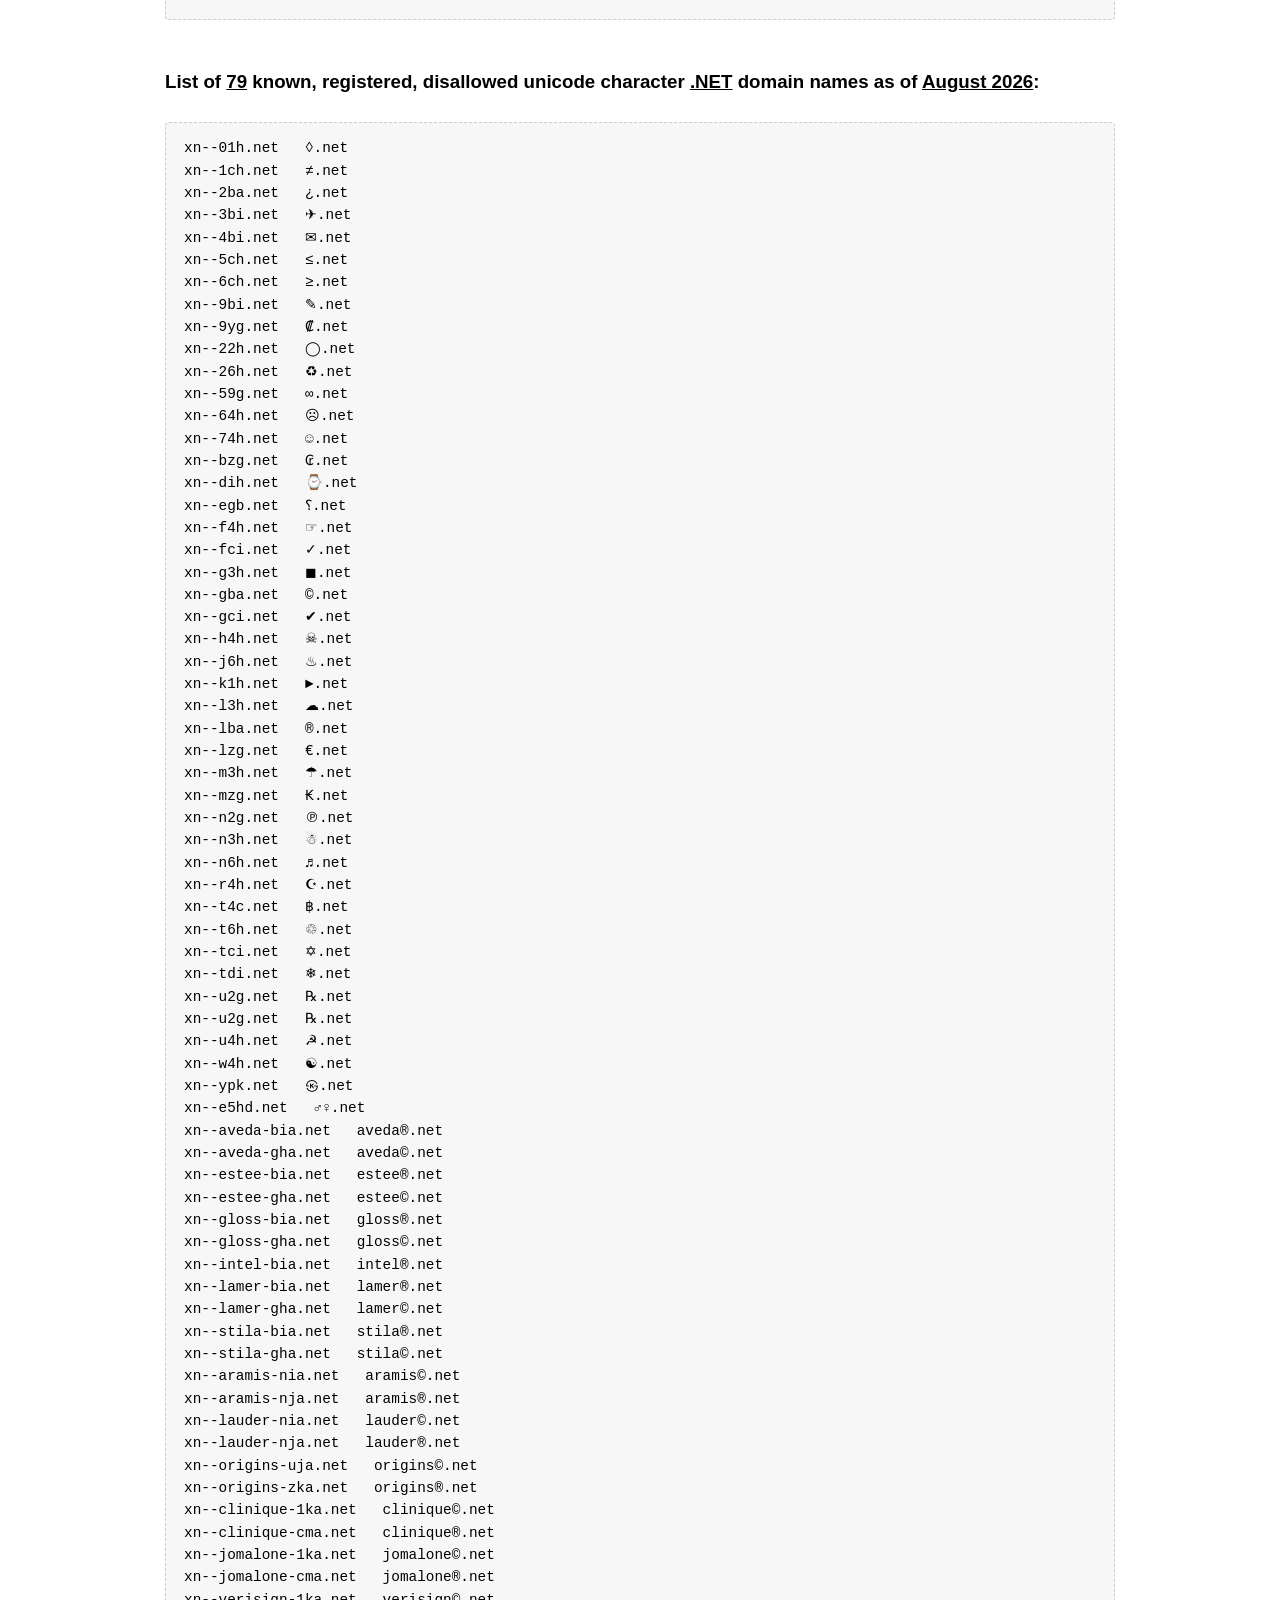
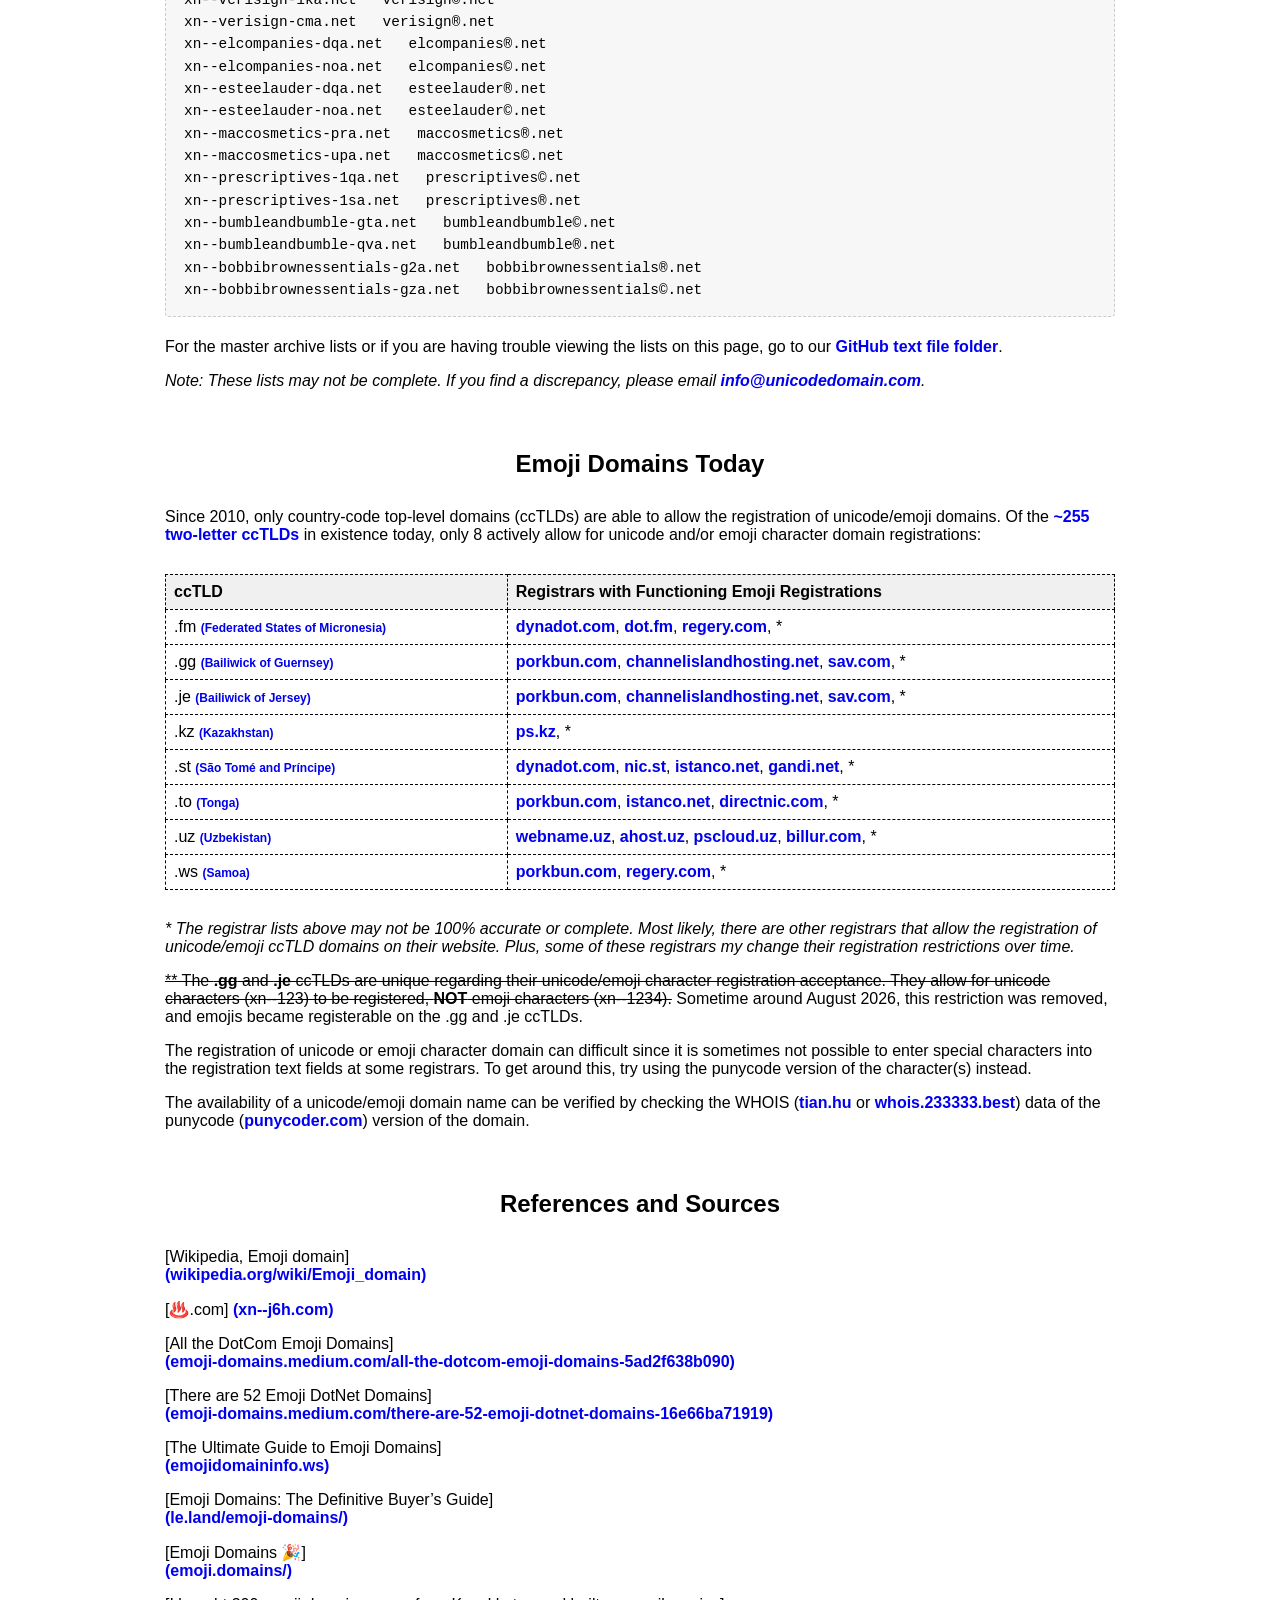
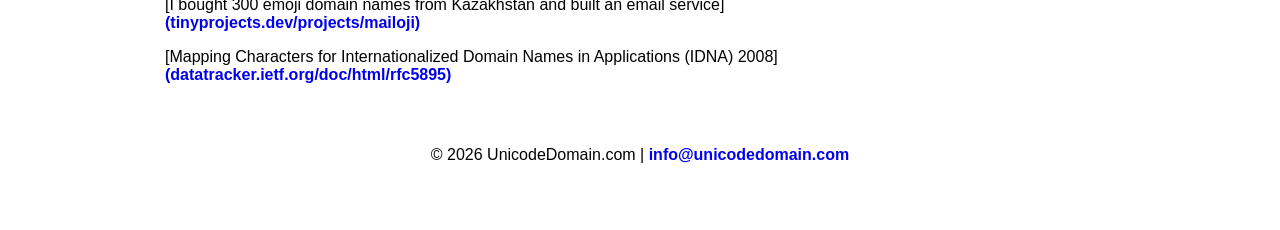
==== commit 7fccde9d: "Update index.html .gg and .je allow emojis now" ====
--- a/index.html
+++ b/index.html
@@ -194,7 +194,7 @@
     </td>
   </tr>
   <tr>
-    <td>.gg <a class="sm-a" href="https://wikipedia.org/wiki/.gg" target="_blank">(Bailiwick of Guernsey)</a> **</td>
+    <td>.gg <a class="sm-a" href="https://wikipedia.org/wiki/.gg" target="_blank">(Bailiwick of Guernsey)</a></td>
     <td>
       <a href="https://porkbun.com" target="_blank">porkbun.com</a>, 
       <a href="https://channelislandhosting.net/" target="_blank">channelislandhosting.net</a>, 
@@ -202,7 +202,7 @@
     </td>
   </tr>
   <tr>
-    <td>.je <a class="sm-a" href="https://wikipedia.org/wiki/.je" target="_blank">(Bailiwick of Jersey)</a> **</td>
+    <td>.je <a class="sm-a" href="https://wikipedia.org/wiki/.je" target="_blank">(Bailiwick of Jersey)</a></td>
     <td>
       <a href="https://porkbun.com" target="_blank">porkbun.com</a>, 
       <a href="https://channelislandhosting.net/" target="_blank">channelislandhosting.net</a>, 
@@ -252,7 +252,7 @@
 
 <p><i>* The registrar lists above may not be 100% accurate or complete. Most likely, there are other registrars that allow the registration of unicode/emoji ccTLD domains on their website. Plus, some of these registrars my change their registration restrictions over time.</i></p>
 
-<p><i>** The <b>.gg</b> and <b>.je</b> ccTLDs are unique regarding their unicode/emoji character registration acceptance. They allow for unicode characters (xn--123) to be registered, <b>NOT</b> emoji characters (xn--1234).</i></p>
+<p><s>** The <b>.gg</b> and <b>.je</b> ccTLDs are unique regarding their unicode/emoji character registration acceptance. They allow for unicode characters (xn--123) to be registered, <b>NOT</b> emoji characters (xn--1234).</s> Sometime around August 2026, this restriction was removed, and emojis became registerable on the .gg and .je ccTLDs.</p>
 
 <p>The registration of unicode or emoji character domain can difficult since it is sometimes not possible to enter special characters into the registration text fields at some registrars. To get around this, try using the punycode version of the character(s) instead.</p>
 
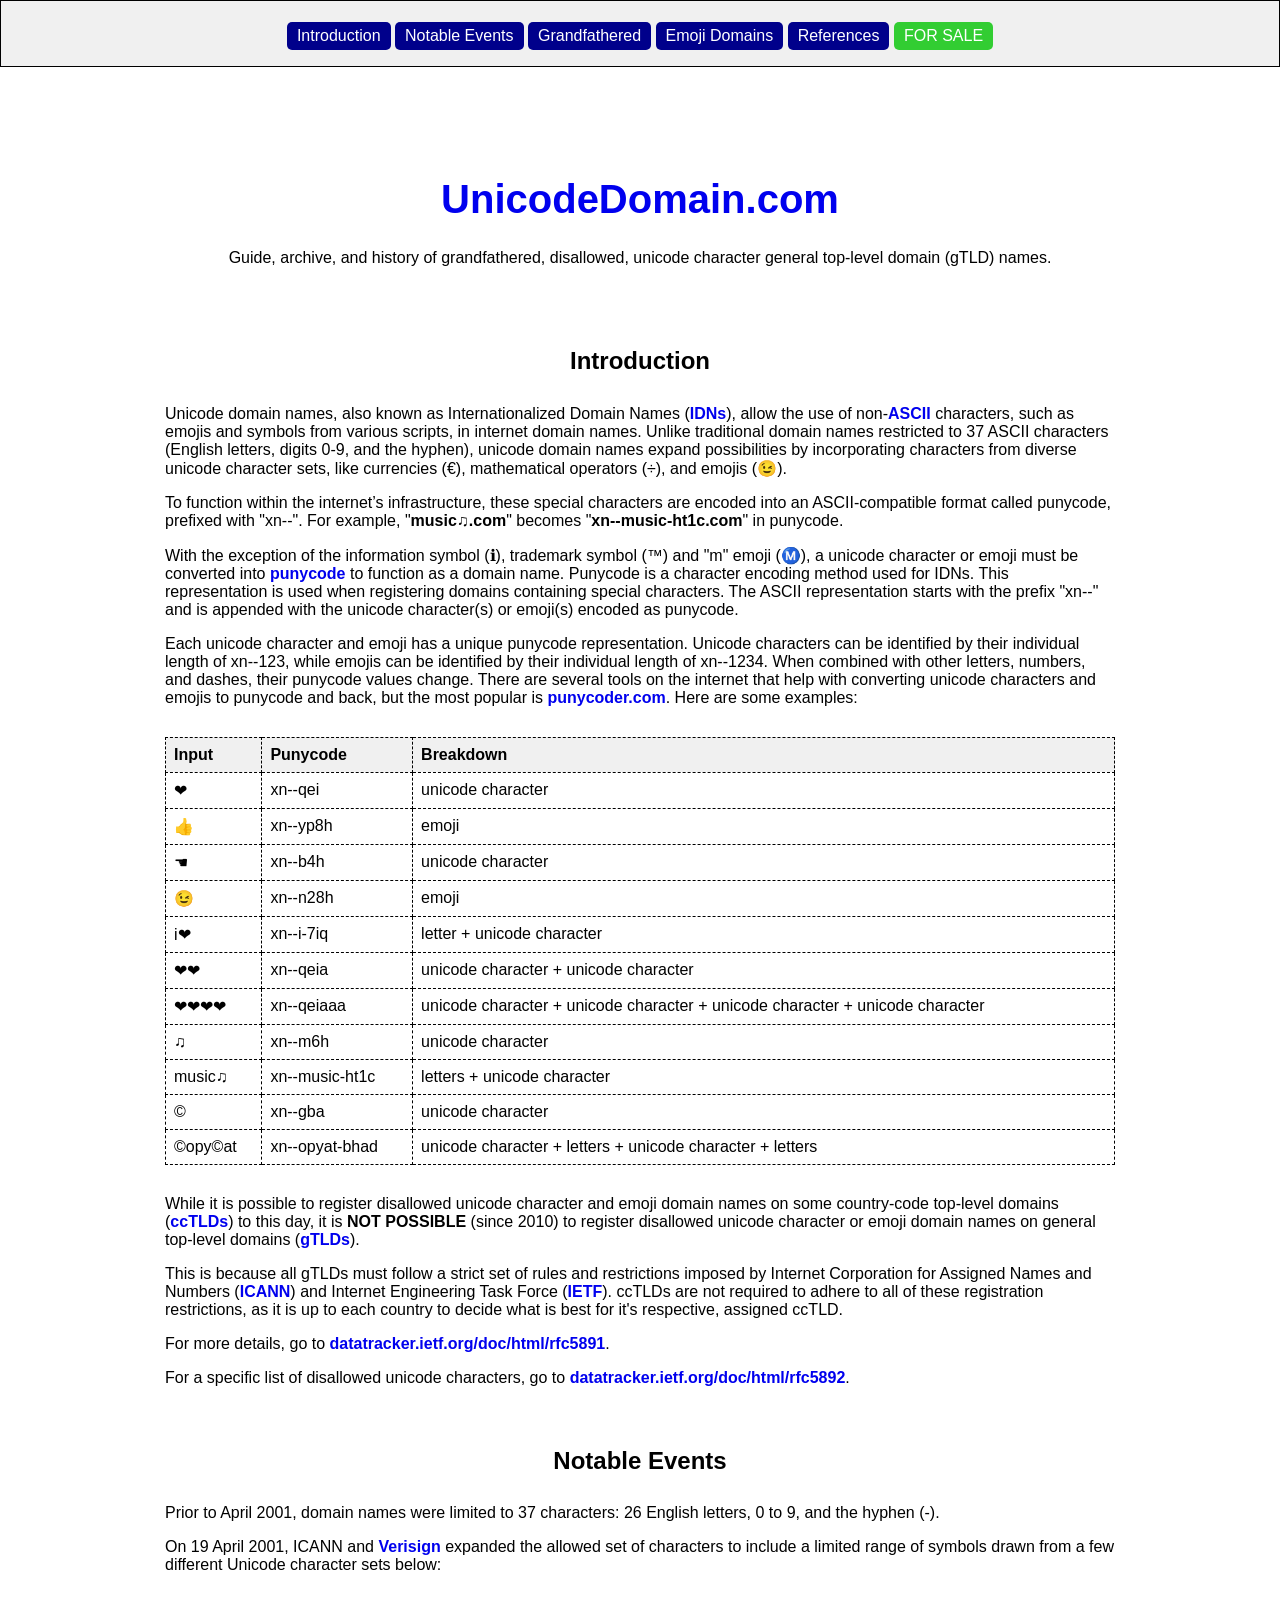
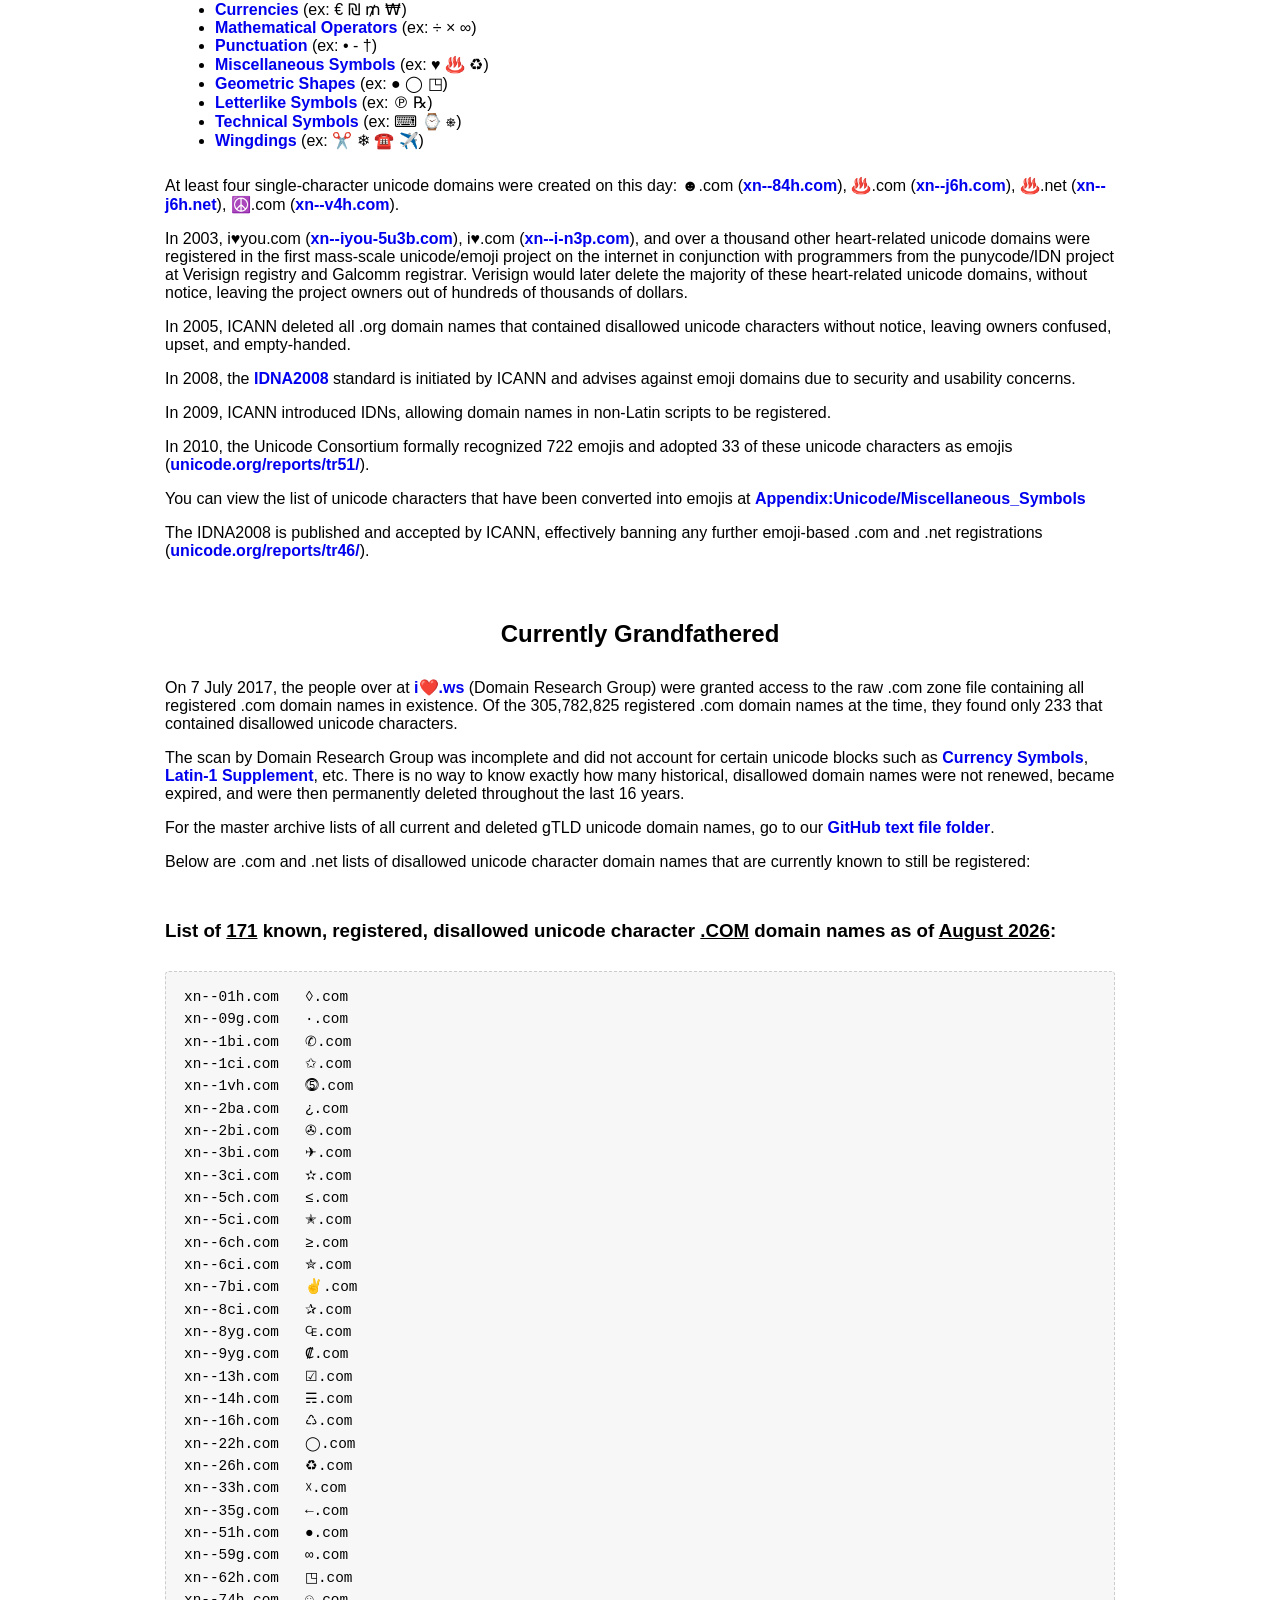
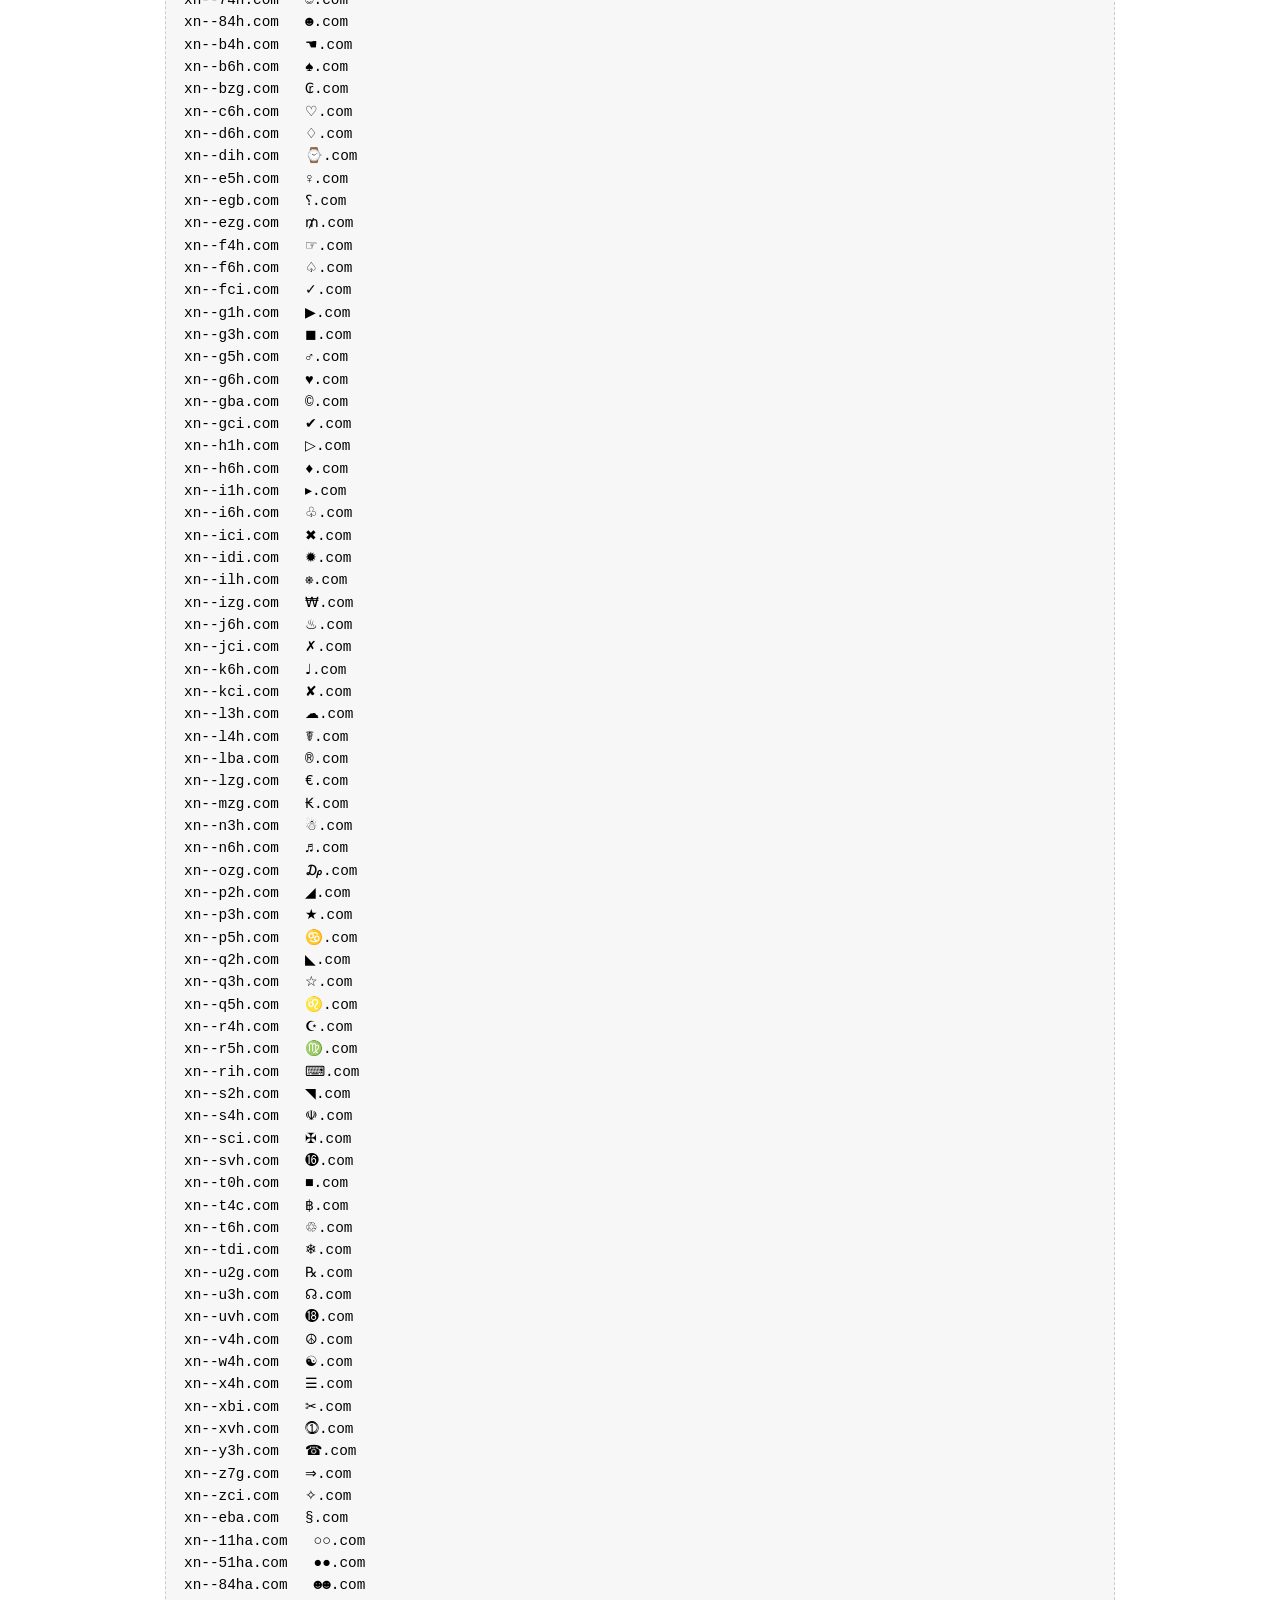
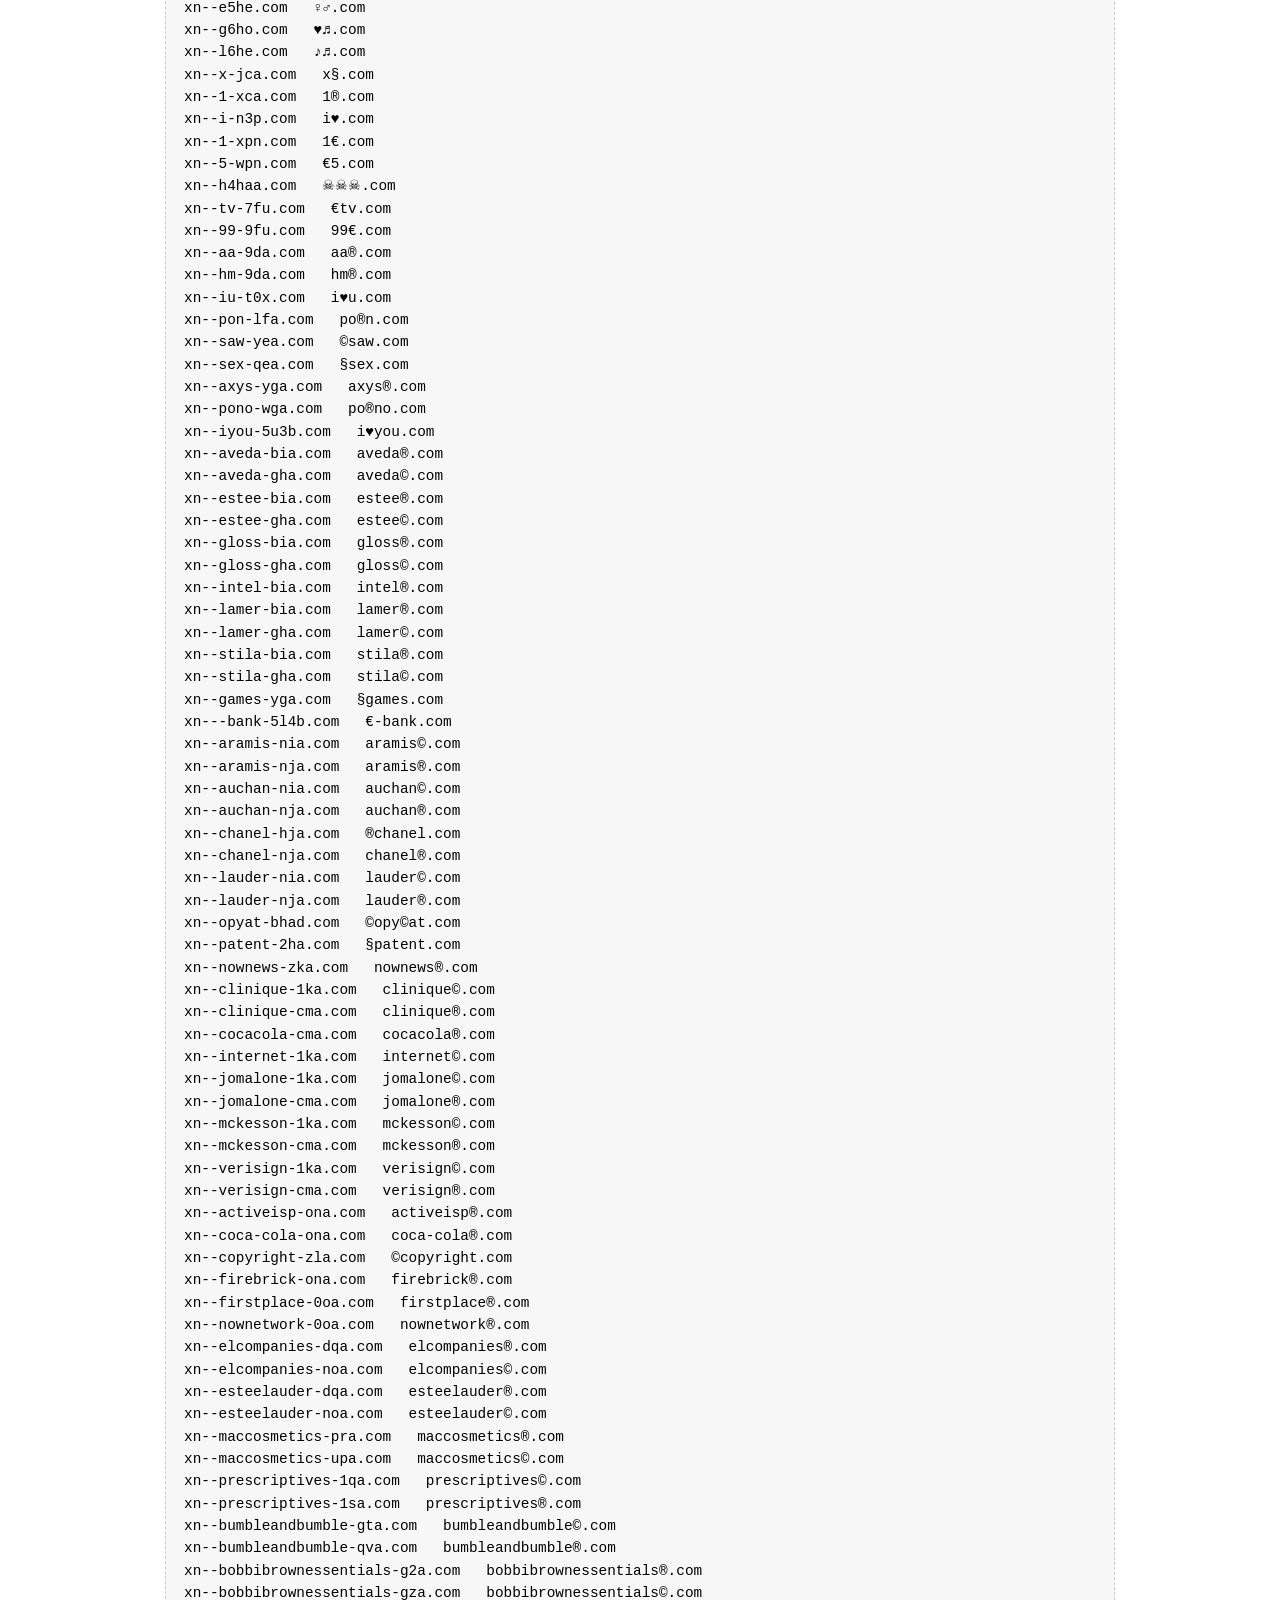
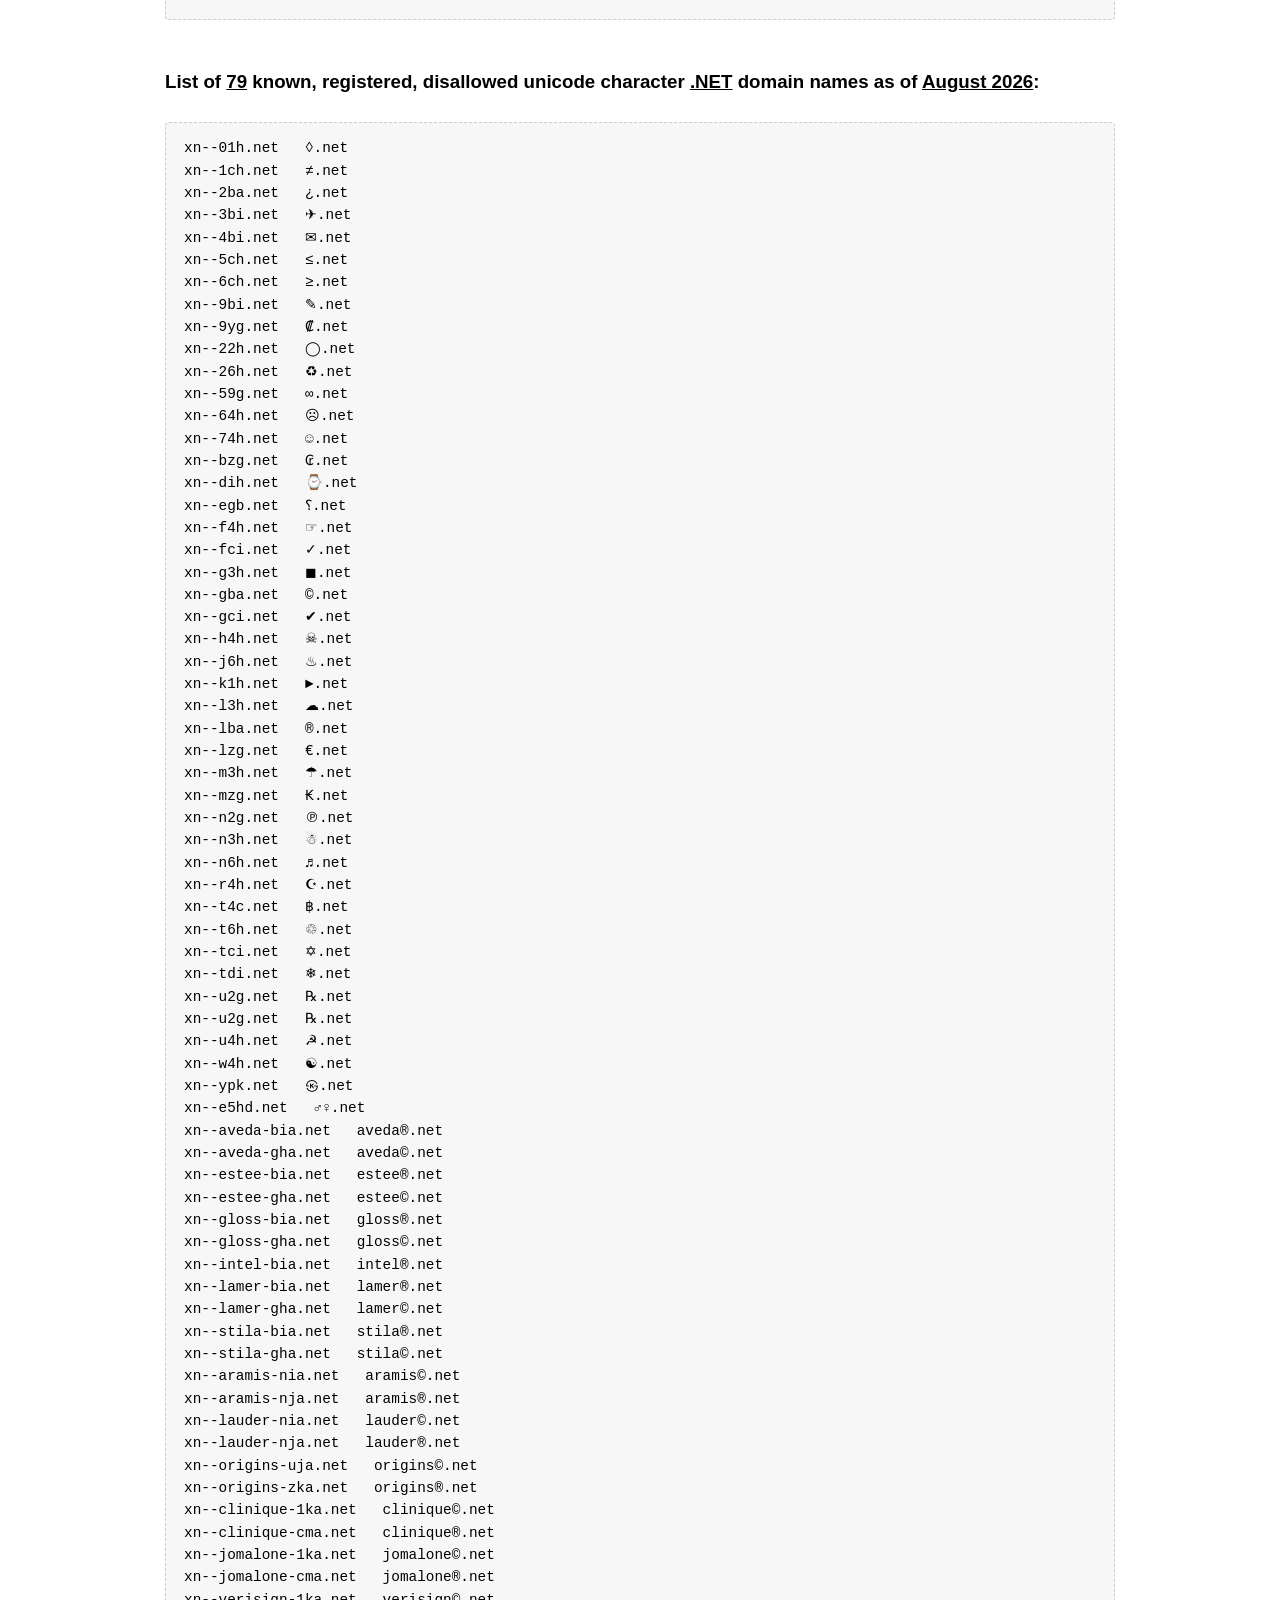
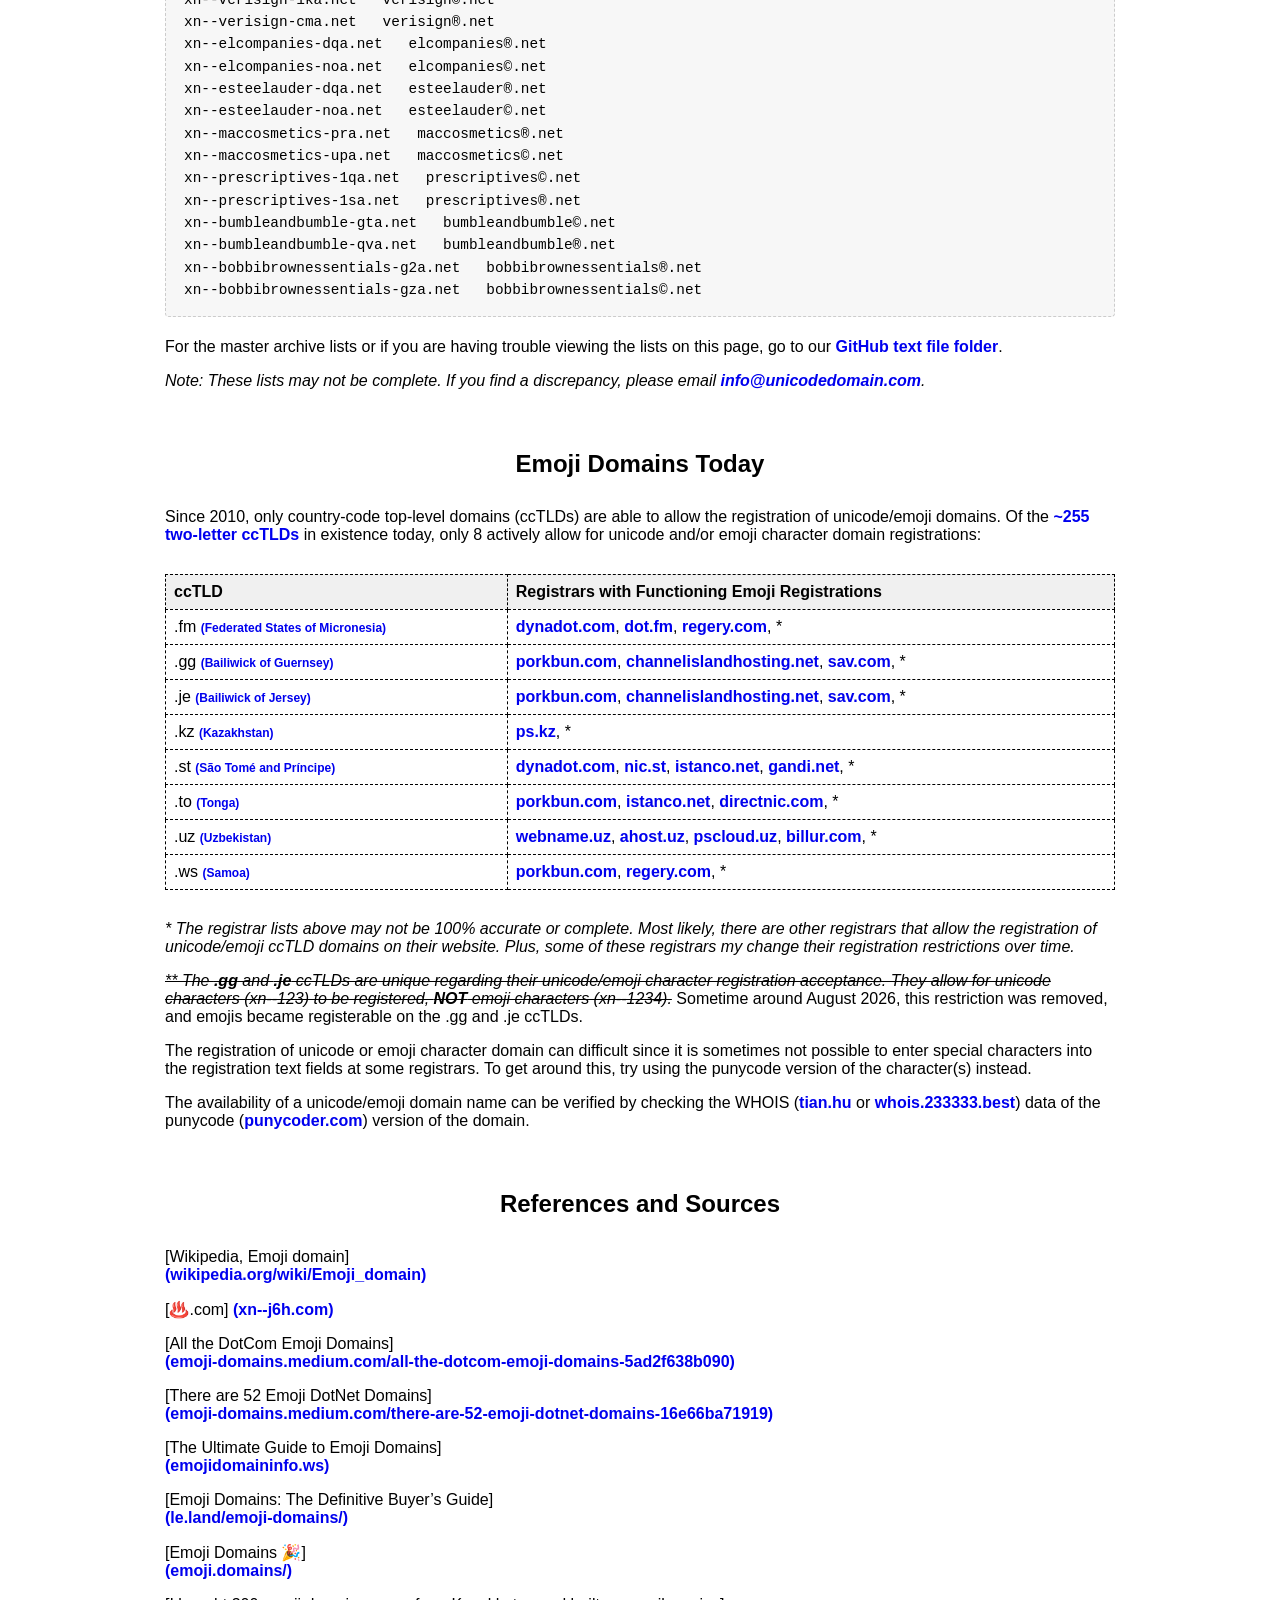
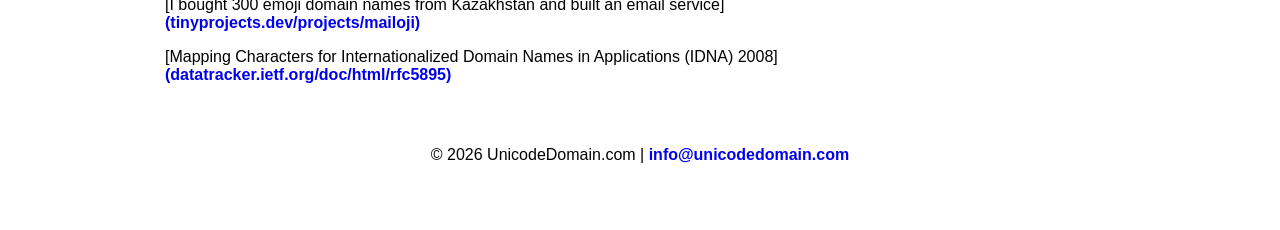
==== commit 6b07e747: "Update index.html i" ====
--- a/index.html
+++ b/index.html
@@ -252,7 +252,7 @@
 
 <p><i>* The registrar lists above may not be 100% accurate or complete. Most likely, there are other registrars that allow the registration of unicode/emoji ccTLD domains on their website. Plus, some of these registrars my change their registration restrictions over time.</i></p>
 
-<p><s>** The <b>.gg</b> and <b>.je</b> ccTLDs are unique regarding their unicode/emoji character registration acceptance. They allow for unicode characters (xn--123) to be registered, <b>NOT</b> emoji characters (xn--1234).</s> Sometime around August 2026, this restriction was removed, and emojis became registerable on the .gg and .je ccTLDs.</p>
+<p><s><i>** The <b>.gg</b> and <b>.je</b> ccTLDs are unique regarding their unicode/emoji character registration acceptance. They allow for unicode characters (xn--123) to be registered, <b>NOT</b> emoji characters (xn--1234).</i></s> Sometime around August 2026, this restriction was removed, and emojis became registerable on the .gg and .je ccTLDs.</p>
 
 <p>The registration of unicode or emoji character domain can difficult since it is sometimes not possible to enter special characters into the registration text fields at some registrars. To get around this, try using the punycode version of the character(s) instead.</p>
 
